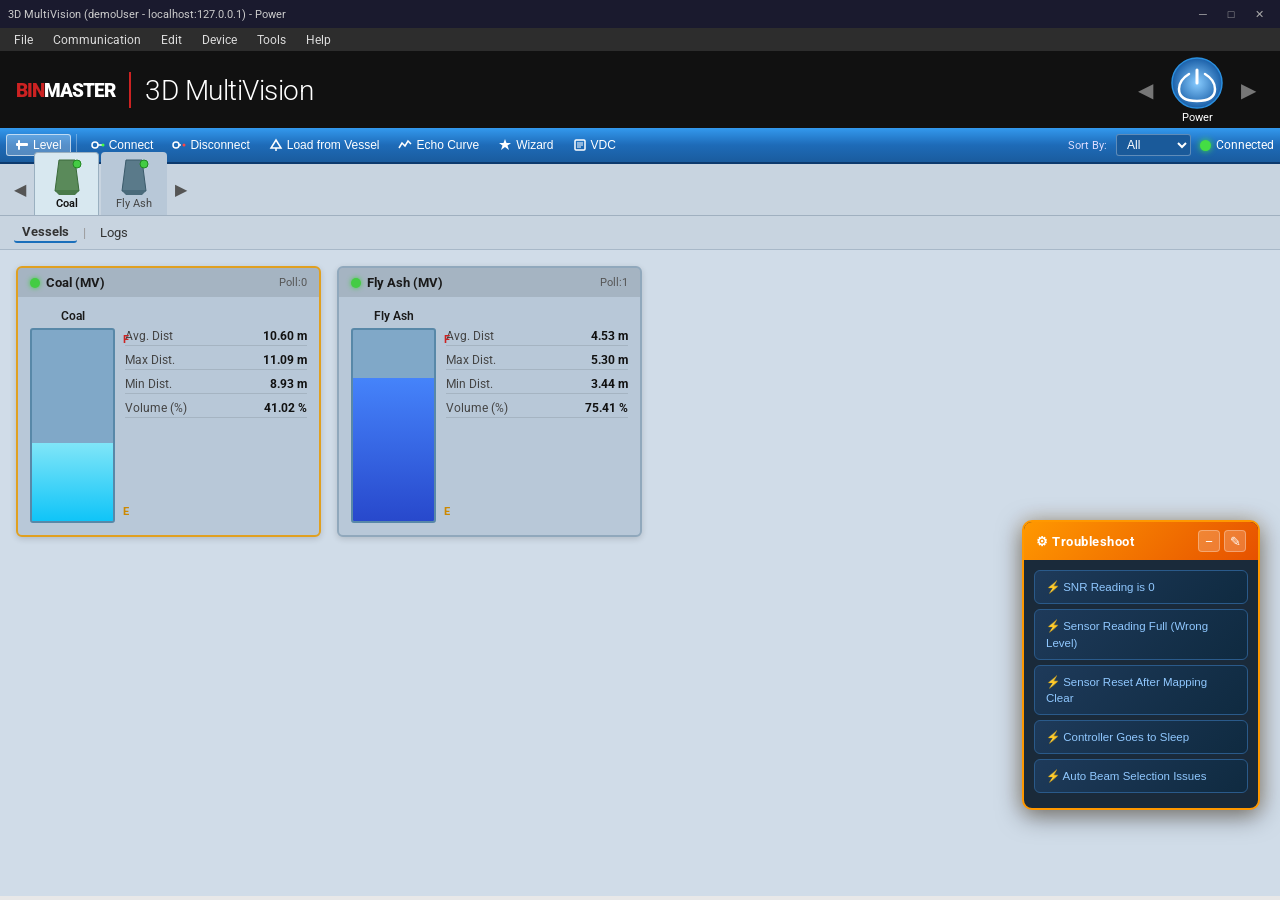
==== index.html @ b5233bbb "Update index.html" ====
<!DOCTYPE html>
<html lang="en">
<head>
<meta charset="UTF-8">
<title>3D MultiVision - BinMaster</title>
<style>
@import url('https://fonts.googleapis.com/css2?family=Roboto:wght@300;400;500;700&display=swap');
*{box-sizing:border-box;margin:0;padding:0}
html,body{height:100%;overflow:hidden;font-family:'Roboto',sans-serif;font-size:13px;background:#e8e8e8;color:#1a1a1a;user-select:none}

.title-bar{display:flex;align-items:center;background:#1a1a2e;height:28px;padding:0 8px}
.title-text{color:#ccc;font-size:11px;flex:1}
.title-controls{display:flex;gap:2px}
.title-btn{background:transparent;border:none;color:#aaa;cursor:pointer;width:26px;height:20px;font-size:11px;border-radius:3px}
.title-btn:hover{background:#444}
.close-btn:hover{background:#c0392b!important;color:white}

.menu-bar{display:flex;align-items:center;background:#2d2d2d;height:24px;padding:0 4px;position:relative;z-index:200;border-bottom:1px solid #111}
.menu-item{padding:2px 10px;color:#ddd;cursor:pointer;font-size:12px;border-radius:3px;white-space:nowrap}
.menu-item:hover,.menu-item.open{background:#4a7abf;color:#fff}

.dropdown{display:none;position:fixed;background:#f0f0f0;border:1px solid #888;box-shadow:3px 3px 10px rgba(0,0,0,0.45);min-width:265px;z-index:99999}
.dropdown.show{display:block}
.dd-item{padding:5px 18px;cursor:pointer;font-size:12px;color:#111;display:flex;justify-content:space-between;align-items:center;white-space:nowrap}
.dd-item:hover{background:#2a6db5;color:white}
.dd-item:hover .shortcut{color:#ccddff}
.dd-item.dd-disabled{color:#aaa;cursor:default}
.dd-item.dd-disabled:hover{background:transparent;color:#aaa}
.dd-item.dd-hi{background:#ddeeff}
.dd-sep{height:1px;background:#ccc;margin:2px 0}
.shortcut{color:#777;font-size:11px;margin-left:28px}

.header-bar{display:flex;align-items:center;justify-content:space-between;background:#111;height:76px;padding:0 16px}
.logo-area{display:flex;align-items:center;gap:10px}
.bm-logo{font-size:19px;font-weight:900;line-height:1;letter-spacing:-1px}
.bm-red{color:#cc2222}
.bm-white{color:white}
.bm-div{width:2px;height:36px;background:#cc2222;margin:0 4px}
.app-title{color:white;font-size:28px;font-weight:300;letter-spacing:-0.5px}
.nav-arrows{display:flex;align-items:center;gap:10px}
.nav-arrow{background:transparent;border:none;color:#777;font-size:20px;cursor:pointer;padding:4px 8px}
.nav-arrow:hover{color:white}
.pwr-btn{display:flex;flex-direction:column;align-items:center;cursor:pointer;gap:2px}
.pwr-lbl{color:white;font-size:11px}

.toolbar{display:flex;align-items:center;gap:1px;background:linear-gradient(180deg,#3399ee 0%,#1e6bb8 50%,#1a5c9e 100%);height:36px;padding:0 6px;border-bottom:2px solid #0d3a6e}
.tb-btn{display:flex;align-items:center;gap:4px;background:transparent;border:1px solid transparent;color:white;cursor:pointer;padding:3px 8px;font-size:12px;border-radius:3px;white-space:nowrap}
.tb-btn:hover{background:rgba(255,255,255,0.2);border-color:rgba(255,255,255,0.4)}
.tb-btn.active{background:rgba(255,255,255,0.25);border-color:rgba(255,255,255,0.6)}
.tb-sep{width:1px;height:22px;background:rgba(255,255,255,0.3);margin:0 4px}
.tb-sel{background:#1a5a9a;border:1px solid rgba(255,255,255,0.3);color:white;padding:2px 6px;font-size:12px;border-radius:3px;margin:0 4px}
.conn-ind{display:flex;align-items:center;gap:5px;color:white;font-size:12px;margin-left:4px}
.conn-dot{width:11px;height:11px;border-radius:50%;background:#44dd44;box-shadow:0 0 6px #44dd44;animation:pulse 2s infinite}
@keyframes pulse{0%,100%{opacity:1}50%{opacity:0.5}}

.vessel-row{display:flex;align-items:flex-end;background:#c8d4e0;height:52px;padding:0 8px;border-bottom:1px solid #a0b0c0;gap:2px}
.vs-arr{background:transparent;border:none;color:#555;font-size:16px;cursor:pointer;padding:4px 6px;align-self:center}
.vtab{display:flex;flex-direction:column;align-items:center;padding:4px 14px 5px;cursor:pointer;border:1px solid transparent;border-bottom:none;border-radius:4px 4px 0 0;gap:2px;font-size:11px;color:#444;background:#b8c8d8;min-width:65px}
.vtab:hover{background:#ccdde8}
.vtab.active{background:#d8e8f0;border-color:#9ab0c0;color:#111;font-weight:600}

.main-area{height:calc(100vh - 220px);overflow-y:auto;background:#d0dce8}
.hidden{display:none!important}

.home-tabs{display:flex;align-items:center;gap:6px;background:#c8d4e0;padding:6px 14px;border-bottom:1px solid #a8b8c8;font-size:13px}
.htab{cursor:pointer;color:#333;padding:2px 8px;border-radius:3px}
.htab:hover{background:rgba(0,0,0,0.1)}
.htab.active{font-weight:700;border-bottom:2px solid #1a6fbb}
.tsep{color:#999}

.silo-cards{display:flex;gap:16px;padding:16px;flex-wrap:wrap}
.silo-card{background:#b8c8d8;border:2px solid #90a8bc;border-radius:6px;width:305px;cursor:pointer;transition:all 0.2s;box-shadow:0 2px 6px rgba(0,0,0,0.15)}
.silo-card:hover{border-color:#2a6db5;box-shadow:0 4px 14px rgba(42,109,181,0.35);transform:translateY(-2px)}
.card-hl{border-color:#e0a020!important}
.silo-hdr{display:flex;align-items:center;gap:6px;padding:7px 12px;background:rgba(0,0,0,0.1);border-radius:4px 4px 0 0;font-size:13px}
.dot{width:10px;height:10px;border-radius:50%;flex-shrink:0}
.dot.green{background:#44cc44;box-shadow:0 0 5px #44cc44}
.silo-nm{font-weight:700;flex:1}
.silo-poll{color:#555;font-size:11px}
.silo-body{display:flex;gap:10px;padding:12px}
.silo-vis{display:flex;flex-direction:column;align-items:center;gap:3px}
.silo-nm-sm{font-size:12px;font-weight:600;margin-bottom:2px}
.silo2d{width:85px;height:195px;background:#80a8c8;border:2px solid #5888a8;border-radius:3px;position:relative}
.sfill{position:absolute;bottom:0;left:0;width:100%;transition:height 1s ease;border-radius:0 0 1px 1px}
.sfill.coal{background:linear-gradient(0deg,#00c8ff,#80eeff);opacity:0.88}
.sfill.flyash{background:linear-gradient(0deg,#2040cc,#4080ff);opacity:0.92}
.slbl-f{position:absolute;right:-16px;top:3px;color:#cc2222;font-size:11px;font-weight:700}
.slbl-e{position:absolute;right:-16px;bottom:3px;color:#cc8800;font-size:11px;font-weight:700}
.silo-stats{flex:1;display:flex;flex-direction:column;gap:5px;padding-top:18px}
.stat-r{display:flex;justify-content:space-between;font-size:12px;padding:2px 0;border-bottom:1px solid rgba(0,0,0,0.1)}
.stat-l{color:#444}
.stat-v{font-weight:700;color:#111}

.detail-bar{display:flex;align-items:center;gap:6px;background:#c8d4e0;padding:6px 14px;border-bottom:1px solid #a8b8c8}
.dtab{cursor:pointer;color:#333;padding:3px 8px;border-radius:3px;font-size:13px}
.dtab:hover{background:rgba(0,0,0,0.1)}
.dtab.active{font-weight:700;border-bottom:2px solid #1a6fbb}
.scan-sel{background:#f0f4f8;border:1px solid #bbb;padding:2px 8px;font-size:12px;border-radius:3px;margin-left:4px}
.back-btn{margin-left:auto;background:#2a6db5;color:white;border:none;padding:4px 14px;border-radius:4px;cursor:pointer;font-size:12px}
.back-btn:hover{background:#1a5a9a}
.tab-body{padding:12px}

.ov-layout{display:flex;gap:12px;height:calc(100vh - 278px)}
.ov-left{width:272px;flex-shrink:0;overflow-y:auto}
.ov-vname{display:flex;align-items:center;gap:6px;font-size:14px;font-weight:700;color:#1a5a9a;margin-bottom:6px}
.ov-mat{display:flex;align-items:center;gap:8px;font-size:12px;margin-bottom:8px;flex-wrap:wrap}
.mat-btn{background:#2a6db5;color:white;border:none;padding:3px 12px;border-radius:3px;cursor:pointer;font-size:12px}
.ov-silo2d{width:75px;height:168px;background:#80a8c8;border:2px solid #5888a8;border-radius:3px;position:relative;margin-bottom:10px}
.ov-params{display:flex;flex-direction:column;gap:2px}
.ov-pr{display:flex;align-items:center;font-size:11.5px;padding:2px 0;border-bottom:1px solid #ddd}
.ov-pl{flex:1;color:#555}
.ov-pv{font-weight:700;min-width:52px;text-align:right;color:#111}
.ov-pu{color:#777;margin-left:4px;min-width:26px;font-size:10.5px}
.ov-snr .ov-pv{color:#1a6fbb}
.ov-center{flex:1;background:#b8c8d8;border-radius:6px;display:flex;align-items:center;justify-content:center;overflow:hidden;position:relative}
.online-badge{position:absolute;top:8px;right:8px;display:flex;align-items:center;gap:4px;font-size:11px;background:rgba(255,255,255,0.85);padding:2px 8px;border-radius:10px;border:1px solid #ccc}
.ov-right{width:130px;flex-shrink:0;display:flex;flex-direction:column;align-items:center;gap:8px;padding-top:2px}
.ov-minimap{background:#1a2a3a;border-radius:4px;overflow:hidden}
.zoom-wrap{display:flex;flex-direction:column;align-items:center;gap:4px}
.zoom-btn{width:22px;height:22px;background:#2a6db5;color:white;border:none;border-radius:3px;cursor:pointer;font-size:14px}
.zoom-track{width:8px;height:55px;background:#bbb;border-radius:4px;position:relative}
.zoom-thumb{width:14px;height:14px;background:#2a6db5;border-radius:3px;position:absolute;left:-3px;top:50%;transform:translateY(-50%);cursor:pointer}
.navpad{display:grid;grid-template-columns:repeat(3,28px);grid-template-rows:repeat(3,28px);gap:2px}
.npb{background:#2a6db5;color:white;border:none;border-radius:3px;cursor:pointer;font-size:11px}
.npb:hover{background:#1a5a9a}
.npb-c{background:#1a4a7a}

.logs-bar{display:flex;align-items:center;gap:6px;padding:4px 0 10px;flex-wrap:wrap}
.log-ibtn{background:#ddd;border:1px solid #aaa;padding:3px 8px;cursor:pointer;border-radius:3px;font-size:12px}
.log-chk{display:flex;align-items:center;gap:4px;font-size:12px;cursor:pointer}
.log-dur{width:280px;height:26px;border:1px solid #aaa;padding:2px 6px;font-size:12px;border-radius:3px}
.log-abtn{background:#2a6db5;color:white;border:none;padding:4px 12px;border-radius:3px;cursor:pointer;font-size:12px}
.log-abtn:hover{background:#1a5a9a}
.charts-grid{display:grid;grid-template-columns:1fr 1fr;gap:10px}
.chart-cell{background:white;border:1px solid #ccc;border-radius:4px;padding:8px}
.chart-ttl{font-size:12px;font-weight:700;text-align:center;margin-bottom:4px;color:#333}

.params-wrap{background:white;border:1px solid #ccc;border-radius:4px;padding:16px;max-width:480px}
.params-scada{font-size:13px;margin-bottom:10px;padding-bottom:6px;border-bottom:1px solid #ddd}
.ptbl{width:100%;border-collapse:collapse}
.ptbl tr:nth-child(even){background:#f5f8fc}
.pt-l{padding:4px 8px;font-size:12px;color:#444;width:55%}
.pt-v{padding:4px 8px;font-size:12px;text-align:right}

.devs-layout{display:flex;gap:40px;padding:4px}
.devs-l{min-width:260px}
.devs-r{flex:1}
.devs-sec{font-size:14px;font-weight:700;color:#1a5a9a;margin-bottom:8px;border-bottom:2px solid #2a6db5;padding-bottom:4px}
.devs-sub{font-size:12px;font-weight:600;margin-bottom:7px;color:#333;margin-top:10px}
.conn-grid{display:grid;grid-template-columns:1fr 1fr;gap:5px 14px;margin-bottom:14px}
.rl{display:flex;align-items:center;gap:5px;font-size:12px;cursor:pointer}
.cfg-row{display:flex;align-items:center;gap:8px}
.cfg-lbl{font-size:12px;color:#555}
.cfg-sel{border:1px solid #bbb;padding:3px 8px;font-size:12px;border-radius:3px}
.poll-tbl{border-collapse:collapse;width:100%}
.poll-tbl th{background:#2a6db5;color:white;padding:6px 12px;font-size:12px;text-align:left}
.poll-tbl td{padding:8px 12px;border-bottom:1px solid #ddd;font-size:12px}
.poll-sel{border:1px solid #bbb;padding:3px 8px;font-size:12px;border-radius:3px}
.disconn-btn{background:#2a6db5;color:white;border:none;padding:4px 14px;border-radius:3px;cursor:pointer;font-size:12px}
.disconn-btn:hover{background:#1a5a9a}

.modal-bg{position:fixed;inset:0;background:rgba(0,0,0,0.52);z-index:10000;display:flex;align-items:center;justify-content:center}
.modal-win{background:#f0f0f0;border-radius:5px;box-shadow:0 8px 32px rgba(0,0,0,0.55);display:flex;flex-direction:column;max-height:92vh;overflow:hidden}
.modal-tbar{background:#2a6db5;color:white;display:flex;align-items:center;justify-content:space-between;padding:8px 14px;font-size:13px;font-weight:600;flex-shrink:0}
.modal-x{background:transparent;border:none;color:rgba(255,255,255,0.7);cursor:pointer;font-size:16px;width:24px;height:24px;display:flex;align-items:center;justify-content:center;border-radius:3px}
.modal-x:hover{background:rgba(255,255,255,0.2);color:white}
.modal-body{padding:16px;overflow-y:auto;flex:1}
.modal-foot{display:flex;align-items:center;gap:8px;padding:10px 16px;border-top:1px solid #ddd;background:#f5f5f5;flex-shrink:0;flex-wrap:wrap}
.mbtn{background:#e0e0e0;border:1px solid #bbb;padding:5px 16px;border-radius:4px;cursor:pointer;font-size:12px}
.mbtn:hover{background:#ccc}
.mbtn-p{background:#2a6db5;color:white;border:none;padding:5px 16px;border-radius:4px;cursor:pointer;font-size:12px}
.mbtn-p:hover{background:#1a5a9a}
.mbtn-off{opacity:0.5;cursor:not-allowed!important}
.modal-tabs{display:flex;border-bottom:2px solid #2a6db5;padding:0 14px;background:#e8e8e8}
.mtab{background:transparent;border:none;padding:6px 14px;cursor:pointer;font-size:12px;color:#555;border-radius:4px 4px 0 0}
.mtab:hover{background:#ddeeff}
.mtab.active{background:#2a6db5;color:white}
.adv-row{display:flex;align-items:center;gap:10px;margin-bottom:10px}
.adv-lbl{flex:1;font-size:12px;color:#333}
.adv-inp{width:110px;border:1px solid #bbb;padding:4px 8px;font-size:12px;border-radius:3px;text-align:right}
.adv-sel{border:1px solid #bbb;padding:4px 8px;font-size:12px;border-radius:3px;min-width:140px}
.adv-note{font-size:12px;color:#666;margin-bottom:10px;font-style:italic}
.beam-grid{display:grid;grid-template-columns:1fr 1fr 1fr;gap:8px;margin-bottom:10px}
.beam-grid label,.beam-bot label{display:flex;align-items:center;gap:5px;font-size:12px;cursor:pointer}
.beam-bot{display:flex;flex-direction:column;gap:8px;border-top:1px solid #ddd;padding-top:10px}
.act-btns{display:flex;gap:10px;flex-wrap:wrap;margin-top:8px}
.act-btn{background:#2a6db5;color:white;border:none;padding:8px 20px;border-radius:4px;cursor:pointer;font-size:13px}
.act-btn:hover{background:#1a5a9a}
.act-btn.danger{background:#c0392b}
.act-btn.danger:hover{background:#962d22}
.echo-body{display:flex;gap:14px}
.echo-tree{width:178px;flex-shrink:0;border:1px solid #ccc;border-radius:4px;padding:8px;background:white;font-size:12px}
.tree-row{display:flex;align-items:center;gap:5px;padding:3px 0}
.tree-c1{padding-left:14px}
.tree-c2{padding-left:28px}
.echo-r{flex:1}
.echo-stat{font-size:12px;color:#555;margin-bottom:10px;padding:8px;background:#f0f0f0;border-radius:4px}
.echo-type-row{display:flex;align-items:center;gap:10px;margin-bottom:12px;font-size:12px}
.echo-grades{border:1px solid #ccc;border-radius:4px;padding:10px;background:#f8f8f8}
.echo-gtitle{font-size:12px;font-weight:700;margin-bottom:8px}
.echo-gl{display:flex;align-items:center;gap:6px;font-size:12px;margin-bottom:5px;cursor:pointer}
.echo-num{width:48px;border:1px solid #bbb;padding:2px 4px;font-size:12px;border-radius:3px;text-align:center}
.wiz-lay{display:flex;gap:14px}
.wiz-left{flex:1}
.wiz-right{width:300px;flex-shrink:0;background:#e0e8f0;border-radius:6px;display:flex;align-items:center;justify-content:center;min-height:280px}
.wiz-stitle{font-size:15px;font-weight:700;color:#1a5a9a;margin-bottom:8px}
.wiz-sec{font-size:12px;font-weight:700;color:#333;margin:10px 0 5px;border-bottom:1px solid #ddd;padding-bottom:2px}
.wiz-frow{display:flex;align-items:center;gap:8px;margin-bottom:7px}
.wiz-flbl{width:95px;font-size:12px;color:#555}
.wiz-fin,.wiz-fsel{border:1px solid #bbb;padding:4px 8px;font-size:12px;border-radius:3px;width:110px}
.vdc-row{display:flex;align-items:center;gap:10px;margin-bottom:8px}
.vdc-row label{width:80px;text-align:right;font-size:12px;color:#444;flex-shrink:0}
.vdc-in{flex:1;border:1px solid #bbb;padding:4px 8px;font-size:12px;border-radius:3px}
.vdc-req{border-color:#cc2222!important;background:#fff8f8}
.vdc-ro{background:#f0f0f0;color:#555;font-size:11px}
.vdc-chk{display:flex;align-items:center;gap:7px;font-size:12px;margin-top:6px}

.toast{position:fixed;bottom:90px;left:50%;transform:translateX(-50%);background:#1a3a6a;color:white;padding:10px 24px;border-radius:20px;font-size:13px;z-index:99000;box-shadow:0 4px 12px rgba(0,0,0,0.4);animation:fadein 0.3s ease;pointer-events:none}
@keyframes fadein{from{opacity:0;transform:translateX(-50%) translateY(10px)}to{opacity:1;transform:translateX(-50%) translateY(0)}}

.ts-panel{position:fixed;bottom:90px;right:20px;width:238px;background:#1a2a3a;border:2px solid #ff9800;border-radius:10px;box-shadow:0 6px 24px rgba(0,0,0,0.5),0 0 20px rgba(255,152,0,0.2);z-index:8000}
.ts-hdr{display:flex;align-items:center;justify-content:space-between;background:linear-gradient(135deg,#ff9800,#e65100);padding:8px 12px;border-radius:8px 8px 0 0;cursor:move}
.ts-title{color:white;font-size:13px;font-weight:700;letter-spacing:0.5px}
.ts-hbtns{display:flex;gap:4px}
.ts-hbtn{background:rgba(255,255,255,0.2);border:1px solid rgba(255,255,255,0.3);color:white;width:22px;height:22px;border-radius:4px;cursor:pointer;font-size:13px;display:flex;align-items:center;justify-content:center}
.ts-hbtn:hover{background:rgba(255,255,255,0.4)}
.ts-body{padding:10px;max-height:320px;overflow-y:auto}
.ts-body.mini{display:none}
.prob-btn{width:100%;background:linear-gradient(135deg,#1e3a5a,#0f2a40);border:1px solid #2a5a8a;color:#90c8ff;padding:8px 11px;border-radius:6px;cursor:pointer;font-size:11.5px;text-align:left;transition:all 0.2s;line-height:1.4;margin-bottom:5px;display:block}
.prob-btn:hover{background:linear-gradient(135deg,#2a5a8a,#1a4070);border-color:#ff9800;color:white;transform:translateX(-2px)}
.ts-empty{color:#557;font-size:11px;text-align:center;padding:10px;font-style:italic}

.guide-panel{position:fixed;left:20px;bottom:90px;width:288px;background:#0f1f2f;border:2px solid #ff9800;border-radius:10px;z-index:9500;box-shadow:0 8px 32px rgba(0,0,0,0.6),0 0 24px rgba(255,152,0,0.3)}
.gp-hdr{display:flex;align-items:center;justify-content:space-between;background:linear-gradient(135deg,#ff9800,#e65100);padding:8px 12px;border-radius:8px 8px 0 0}
.gp-title{color:white;font-size:12px;font-weight:700}
.gp-x{background:rgba(255,255,255,0.2);border:none;color:white;width:20px;height:20px;border-radius:3px;cursor:pointer;font-size:12px}
.gp-x:hover{background:rgba(255,255,255,0.4)}
.gp-prob{color:#ff9800;font-size:11px;font-weight:700;padding:8px 12px 4px;text-transform:uppercase;letter-spacing:0.5px}
.gp-inst{color:#b8d8f8;font-size:12.5px;line-height:1.55;padding:4px 12px 12px}
.gp-foot{display:flex;align-items:center;justify-content:space-between;padding:8px 12px;border-top:1px solid rgba(255,152,0,0.2)}
.gp-prev{background:#1a3050;border:1px solid #2a5a8a;color:#90c8ff;padding:4px 12px;border-radius:4px;cursor:pointer;font-size:11px}
.gp-prev:hover{background:#2a4a70;color:white}
.gp-next{background:linear-gradient(135deg,#ff9800,#e65100);border:none;color:white;padding:4px 14px;border-radius:4px;cursor:pointer;font-size:11px;font-weight:700}
.gp-next:hover{background:linear-gradient(135deg,#ffaa20,#ff6600)}
.gp-ctr{color:#557;font-size:11px}

.g-arrow{position:fixed;z-index:9400;pointer-events:none;animation:abounce 0.55s ease-in-out infinite alternate;filter:drop-shadow(0 2px 8px rgba(255,152,0,0.7))}
@keyframes abounce{from{transform:translateY(0)}to{transform:translateY(-9px)}}
.hl-ring{position:fixed;pointer-events:none;z-index:9300;border:3px solid #ff9800;border-radius:5px;box-shadow:0 0 0 4px rgba(255,152,0,0.15),0 0 20px rgba(255,152,0,0.4);animation:rpulse 1s ease-in-out infinite}
@keyframes rpulse{0%,100%{box-shadow:0 0 0 4px rgba(255,152,0,0.15),0 0 20px rgba(255,152,0,0.4)}50%{box-shadow:0 0 0 8px rgba(255,152,0,0.08),0 0 32px rgba(255,152,0,0.6)}}

.adm-block{border:1px solid #ccc;border-radius:5px;padding:12px;margin-bottom:12px;background:#f9f9f9}
.adm-hdr{display:flex;align-items:center;gap:8px;margin-bottom:8px}
.adm-tin{flex:1;border:1px solid #bbb;padding:5px 10px;font-size:13px;border-radius:4px;font-weight:700}
.adm-del{background:#c0392b;color:white;border:none;padding:4px 10px;border-radius:4px;cursor:pointer;font-size:11px}
.adm-srow{display:flex;align-items:flex-start;gap:6px;padding:6px 8px;background:white;border:1px solid #ddd;border-radius:4px;margin-bottom:5px}
.adm-snum{background:#2a6db5;color:white;border-radius:50%;width:20px;height:20px;display:flex;align-items:center;justify-content:center;font-size:10px;flex-shrink:0;margin-top:2px}
.adm-sfields{flex:1;display:flex;flex-direction:column;gap:3px}
.adm-starget{border:1px solid #bbb;padding:4px 8px;font-size:11px;border-radius:3px;font-family:monospace;color:#1a5a9a}
.adm-sinst{border:1px solid #bbb;padding:4px 8px;font-size:12px;border-radius:3px;resize:vertical;min-height:42px;width:100%}
.adm-sdel{background:#e74c3c;color:white;border:none;padding:2px 8px;border-radius:3px;cursor:pointer;font-size:11px;height:22px;flex-shrink:0;margin-top:2px}
.adm-addstep{background:#27ae60;color:white;border:none;padding:4px 12px;border-radius:4px;cursor:pointer;font-size:11px}
.adm-addstep:hover{background:#219152}
.adm-hint{font-size:10px;color:#888;font-style:italic}

::-webkit-scrollbar{width:6px;height:6px}
::-webkit-scrollbar-track{background:#d0d8e0}
::-webkit-scrollbar-thumb{background:#8090a0;border-radius:3px}
</style>
</head>
<body>
  <div class="title-bar">
  <span class="title-text">3D MultiVision (demoUser - localhost:127.0.0.1) - Power</span>
  <div class="title-controls">
    <button class="title-btn">─</button>
    <button class="title-btn">□</button>
    <button class="title-btn close-btn">✕</button>
  </div>
</div>

<div class="menu-bar" id="menuBar">
  <div class="menu-item" id="mFile"   onmousedown="openMenu(event,'mFile','ddFile')">File</div>
  <div class="menu-item" id="mComm"   onmousedown="openMenu(event,'mComm','ddComm')">Communication</div>
  <div class="menu-item" id="mEdit"   onmousedown="openMenu(event,'mEdit','ddEdit')">Edit</div>
  <div class="menu-item" id="mDevice" onmousedown="openMenu(event,'mDevice','ddDevice')">Device</div>
  <div class="menu-item" id="mTools"  onmousedown="openMenu(event,'mTools','ddTools')">Tools</div>
  <div class="menu-item" id="mHelp"   onmousedown="openMenu(event,'mHelp','ddHelp')">Help</div>
</div>

<div class="dropdown" id="ddFile">
  <div class="dd-item" onmousedown="cm()">New Project...</div>
  <div class="dd-item" onmousedown="cm()">Open Project...</div>
  <div class="dd-sep"></div>
  <div class="dd-item" onmousedown="cm()">Save Project <span class="shortcut">Ctrl+S</span></div>
  <div class="dd-item" onmousedown="cm()">Save Project As...</div>
  <div class="dd-sep"></div>
  <div class="dd-item" onmousedown="cm()">Export Project from Server...</div>
  <div class="dd-item" onmousedown="cm()">Import Project to Server...</div>
  <div class="dd-item" onmousedown="cm()">Delete Project</div>
  <div class="dd-sep"></div>
  <div class="dd-item" onmousedown="cm()">Browse to Local Folder... <span class="shortcut">Ctrl+B</span></div>
  <div class="dd-sep"></div>
  <div class="dd-item" onmousedown="cm()">Exit</div>
</div>

<div class="dropdown" id="ddComm">
  <div class="dd-item" onmousedown="cm();toast('Connecting all vessels...')">Connect All</div>
  <div class="dd-item dd-hi" onmousedown="cm();toast('All vessels disconnected')">Disconnect All</div>
  <div class="dd-item" onmousedown="cm();toast('Loading from all vessels...')">Load from Vessels</div>
  <div class="dd-sep"></div>
  <div class="dd-item" onmousedown="cm();simulateConnect()">Connect Vessel</div>
  <div class="dd-item" onmousedown="cm();toast('Vessel disconnected')">Disconnect Vessel</div>
  <div class="dd-item" onmousedown="cm();simulateLoad()">Load from Vessel</div>
</div>

<div class="dropdown" id="ddEdit">
  <div class="dd-item" onmousedown="cm()">Add ▶</div>
  <div class="dd-item" onmousedown="cm()">Delete ▶</div>
  <div class="dd-item" onmousedown="cm()">Properties</div>
  <div class="dd-item" onmousedown="cm()">Edit Project...</div>
  <div class="dd-sep"></div>
  <div class="dd-item" onmousedown="cm()">Save Selected Vessel Configuration As...</div>
  <div class="dd-item" onmousedown="cm()">Load Vessel Configuration Online...</div>
  <div class="dd-item" onmousedown="cm()">Offline Configuration ▶</div>
</div>

<div class="dropdown" id="ddDevice">
  <div class="dd-item" onmousedown="cm();openWizard()">Device Configuration Wizard... <span class="shortcut">F4</span></div>
  <div class="dd-item" id="ddAdvParams" onmousedown="cm();openAdvParams()">Advanced Parameters... <span class="shortcut">F3</span></div>
  <div class="dd-sep"></div>
  <div class="dd-item" onmousedown="cm()">Device Current Simulation Settings... <span class="shortcut">F6</span></div>
  <div class="dd-item" onmousedown="cm()">Device Output Current... <span class="shortcut">F8</span></div>
  <div class="dd-item" onmousedown="cm()">Device Output Settings... <span class="shortcut">F7</span></div>
  <div class="dd-sep"></div>
  <div class="dd-item" onmousedown="cm();openEcho()">Echo Curve Analysis... <span class="shortcut">Ctrl+Z</span></div>
  <div class="dd-item" onmousedown="cm();toast('Opening Echo Curve Viewer...')">Echo Curve Analyze Viewer... <span class="shortcut">Ctrl+V</span></div>
  <div class="dd-sep"></div>
  <div class="dd-item" id="ddFalseEcho" onmousedown="cm();openFalseEcho()">Device False Echo Mapping...</div>
  <div class="dd-item" id="ddActivations" onmousedown="cm();openActivations()">Devices Activations...</div>
  <div class="dd-item" onmousedown="cm()">Update Model...</div>
</div>

<div class="dropdown" id="ddTools">
  <div class="dd-item" onmousedown="cm()">Reports ▶</div>
  <div class="dd-item" onmousedown="cm()">Material Configuration...</div>
  <div class="dd-item" onmousedown="cm()">Server Options...</div>
  <div class="dd-item" onmousedown="cm()">Connect to Server...</div>
  <div class="dd-sep"></div>
  <div class="dd-item" onmousedown="cm()">Sign Out</div>
  <div class="dd-item" onmousedown="cm()">Switch User...</div>
  <div class="dd-item dd-disabled">Users Management...</div>
  <div class="dd-sep"></div>
  <div class="dd-item" onmousedown="cm()">Client Options...</div>
  <div class="dd-item" onmousedown="cm();toast('Display refreshed')">Refresh Display <span class="shortcut">F5</span></div>
  <div class="dd-item" onmousedown="cm()">Demo ▶</div>
</div>

<div class="dropdown" id="ddHelp">
  <div class="dd-item" onmousedown="cm()">Help Contents</div>
  <div class="dd-item" onmousedown="cm()">About 3D MultiVision...</div>
</div>

<div class="header-bar">
  <div class="logo-area">
    <div class="bm-logo"><span class="bm-red">BIN</span><span class="bm-white">MASTER</span></div>
    <div class="bm-div"></div>
    <span class="app-title">3D MultiVision</span>
  </div>
  <div class="nav-arrows">
    <button class="nav-arrow">◀</button>
    <div class="pwr-btn">
      <svg width="52" height="52" viewBox="0 0 52 52">
        <defs><radialGradient id="pg" cx="50%" cy="50%" r="50%"><stop offset="0%" stop-color="#88ccff"/><stop offset="100%" stop-color="#1a5fa8"/></radialGradient></defs>
        <circle cx="26" cy="26" r="25" fill="url(#pg)" stroke="#2a8fdf" stroke-width="1.5"/>
        <path d="M26 13 L26 26" stroke="white" stroke-width="3" stroke-linecap="round"/>
        <path d="M18 17 Q8 23 8 32 Q8 44 26 44 Q44 44 44 32 Q44 23 34 17" fill="none" stroke="white" stroke-width="2.5" stroke-linecap="round"/>
      </svg>
      <div class="pwr-lbl">Power</div>
    </div>
    <button class="nav-arrow">▶</button>
  </div>
</div>

<div class="toolbar">
  <button class="tb-btn active" id="tbLevel" onclick="toast('Level mode active')">
    <svg width="14" height="14" viewBox="0 0 14 14"><rect x="1" y="5" width="12" height="3" fill="white" rx="1"/><rect x="3" y="2" width="2" height="10" fill="white" rx="1"/></svg>Level
  </button>
  <div class="tb-sep"></div>
  <button class="tb-btn" onclick="simulateConnect()">
    <svg width="14" height="14" viewBox="0 0 14 14"><circle cx="4" cy="7" r="3" fill="none" stroke="white" stroke-width="1.5"/><line x1="7" y1="7" x2="11" y2="7" stroke="white" stroke-width="1.5"/><circle cx="12" cy="7" r="1.5" fill="#4f4"/></svg>Connect
  </button>
  <button class="tb-btn" onclick="toast('Vessel disconnected')">
    <svg width="14" height="14" viewBox="0 0 14 14"><circle cx="4" cy="7" r="3" fill="none" stroke="white" stroke-width="1.5"/><line x1="7" y1="7" x2="11" y2="7" stroke="white" stroke-width="1.5" stroke-dasharray="2,2"/><circle cx="12" cy="7" r="1.5" fill="#f44"/></svg>Disconnect
  </button>
  <button class="tb-btn" id="tbLoad" onclick="simulateLoad()">
    <svg width="14" height="14" viewBox="0 0 14 14"><polygon points="7,2 12,10 2,10" fill="none" stroke="white" stroke-width="1.5"/><line x1="7" y1="10" x2="7" y2="13" stroke="white" stroke-width="1.5"/></svg>Load from Vessel
  </button>
  <button class="tb-btn" id="tbEcho" onclick="openEcho()">
    <svg width="14" height="14" viewBox="0 0 14 14"><polyline points="1,10 4,5 7,8 10,3 13,6" fill="none" stroke="white" stroke-width="1.5"/></svg>Echo Curve
  </button>
  <button class="tb-btn" id="tbWizard" onclick="openWizard()">
    <svg width="14" height="14" viewBox="0 0 14 14"><path d="M7 1 L8.5 5 L13 5 L9.5 7.5 L11 12 L7 9 L3 12 L4.5 7.5 L1 5 L5.5 5 Z" fill="white"/></svg>Wizard
  </button>
  <button class="tb-btn" id="tbVDC" onclick="openVDC()">
    <svg width="14" height="14" viewBox="0 0 14 14"><rect x="2" y="2" width="10" height="10" fill="none" stroke="white" stroke-width="1.5" rx="1"/><line x1="4" y1="5" x2="10" y2="5" stroke="white" stroke-width="1"/><line x1="4" y1="7" x2="10" y2="7" stroke="white" stroke-width="1"/><line x1="4" y1="9" x2="8" y2="9" stroke="white" stroke-width="1"/></svg>VDC
  </button>
  <div style="flex:1"></div>
  <span style="font-size:11px;color:#ddf;margin-right:4px">Sort By:</span>
  <select class="tb-sel"><option>All</option><option>Coal</option><option>Fly Ash</option></select>
  <div class="conn-ind"><span class="conn-dot"></span><span>Connected</span></div>
</div>

<div class="vessel-row">
  <button class="vs-arr">◀</button>
  <div class="vtab active" id="vtCoal" onclick="selVessel('Coal')">
    <svg width="30" height="38" viewBox="0 0 30 38"><polygon points="7,3 23,3 27,34 3,34" fill="#5a8a5a" stroke="#3a6a3a" stroke-width="1"/><polygon points="3,34 27,34 23,38 7,38" fill="#4a7a4a"/><circle cx="25" cy="7" r="4" fill="#44cc44" stroke="#228822" stroke-width="1"/></svg>
    <span>Coal</span>
  </div>
  <div class="vtab" id="vtFlyAsh" onclick="selVessel('FlyAsh')">
    <svg width="30" height="38" viewBox="0 0 30 38"><polygon points="7,3 23,3 27,34 3,34" fill="#5a7a8a" stroke="#3a5a6a" stroke-width="1"/><polygon points="3,34 27,34 23,38 7,38" fill="#4a6a7a"/><circle cx="25" cy="7" r="4" fill="#44cc44" stroke="#228822" stroke-width="1"/></svg>
    <span>Fly Ash</span>
  </div>
  <button class="vs-arr">▶</button>
</div>

<div class="main-area" id="viewHome">
  <div class="home-tabs">
    <span class="htab active">Vessels</span>
    <span class="tsep">|</span>
    <span class="htab">Logs</span>
  </div>
  <div class="silo-cards">
    <div class="silo-card card-hl" onclick="openDetail('Coal')">
      <div class="silo-hdr"><span class="dot green"></span><span class="silo-nm">Coal (MV)</span><span class="silo-poll">Poll:0</span></div>
      <div class="silo-body">
        <div class="silo-vis">
          <div class="silo-nm-sm">Coal</div>
          <div class="silo2d"><span class="slbl-f">F</span><div class="sfill coal" id="cFill" style="height:41%"></div><span class="slbl-e">E</span></div>
        </div>
        <div class="silo-stats">
          <div class="stat-r"><span class="stat-l">Avg. Dist</span><span class="stat-v" id="cAvgD">10.60 m</span></div>
          <div class="stat-r"><span class="stat-l">Max Dist.</span><span class="stat-v" id="cMaxD">11.09 m</span></div>
          <div class="stat-r"><span class="stat-l">Min Dist.</span><span class="stat-v" id="cMinD">8.93 m</span></div>
          <div class="stat-r"><span class="stat-l">Volume (%)</span><span class="stat-v" id="cVol">41.02 %</span></div>
        </div>
      </div>
    </div>
    <div class="silo-card" onclick="openDetail('FlyAsh')">
      <div class="silo-hdr"><span class="dot green"></span><span class="silo-nm">Fly Ash (MV)</span><span class="silo-poll">Poll:1</span></div>
      <div class="silo-body">
        <div class="silo-vis">
          <div class="silo-nm-sm">Fly Ash</div>
          <div class="silo2d"><span class="slbl-f">F</span><div class="sfill flyash" id="fFill" style="height:75%"></div><span class="slbl-e">E</span></div>
        </div>
        <div class="silo-stats">
          <div class="stat-r"><span class="stat-l">Avg. Dist</span><span class="stat-v" id="fAvgD">4.53 m</span></div>
          <div class="stat-r"><span class="stat-l">Max Dist.</span><span class="stat-v" id="fMaxD">5.30 m</span></div>
          <div class="stat-r"><span class="stat-l">Min Dist.</span><span class="stat-v" id="fMinD">3.44 m</span></div>
          <div class="stat-r"><span class="stat-l">Volume (%)</span><span class="stat-v" id="fVol">75.41 %</span></div>
        </div>
      </div>
    </div>
  </div>
</div>

<div class="main-area hidden" id="viewDetail">
  <div class="detail-bar">
    <span class="dtab" id="dtOv" onclick="showDTab('Overview')">Overview</span>
    <span class="tsep">|</span>
    <span class="dtab" id="dtLg" onclick="showDTab('Logs')">Logs</span>
    <span class="tsep">|</span>
    <span class="dtab" id="dtPr" onclick="showDTab('Parameters')">Parameters</span>
    <span class="tsep">|</span>
    <span class="dtab" id="dtDv" onclick="showDTab('Devices')">Devices</span>
    <div style="flex:1"></div>
    <span style="font-size:12px;color:#555;margin-right:4px">Scanners:</span>
    <select class="scan-sel" id="scanSel"><option>Coal (MV)</option><option>Fly Ash (MV)</option></select>
    <button class="back-btn" onclick="showHome()">← Back</button>
  </div>

  <div id="tabOv" class="tab-body">
    <div class="ov-layout">
      <div class="ov-left">
        <div class="ov-vname"><span class="dot green"></span><span id="ovName">Coal (MV)</span></div>
        <div class="ov-mat">Material Type: <strong id="ovMat">Coal</strong><button class="mat-btn">Material...</button></div>
        <div class="ov-silo2d"><span class="slbl-f">F</span><div class="sfill coal" id="ovFill" style="height:75%"></div><span class="slbl-e">E</span></div>
        <div class="ov-params">
          <div class="ov-pr"><span class="ov-pl">Avg. Dist.:</span><span class="ov-pv" id="ovAD">4.53</span><span class="ov-pu">m</span></div>
          <div class="ov-pr"><span class="ov-pl">Min. Distance:</span><span class="ov-pv" id="ovMiD">3.44</span><span class="ov-pu">m</span></div>
          <div class="ov-pr"><span class="ov-pl">Max. Distance:</span><span class="ov-pv" id="ovMaD">5.30</span><span class="ov-pu">m</span></div>
          <div class="ov-pr"><span class="ov-pl">Avg. Distance (%):</span><span class="ov-pv">0.00</span><span class="ov-pu">%</span></div>
          <div class="ov-pr"><span class="ov-pl">Volume:</span><span class="ov-pv" id="ovVol">80.55</span><span class="ov-pu">m^3</span></div>
          <div class="ov-pr"><span class="ov-pl">Volume (%):</span><span class="ov-pv" id="ovVolP">75.41</span><span class="ov-pu">%</span></div>
          <div class="ov-pr"><span class="ov-pl">Mass:</span><span class="ov-pv">-</span><span class="ov-pu">ton</span></div>
          <div class="ov-pr"><span class="ov-pl">Max Scale Vol.:</span><span class="ov-pv">100.00</span><span class="ov-pu">m^3</span></div>
          <div class="ov-pr"><span class="ov-pl">Max Scale Mass:</span><span class="ov-pv">-</span><span class="ov-pu">ton</span></div>
          <div class="ov-pr"><span class="ov-pl">Temperature:</span><span class="ov-pv" id="ovTemp">24.83</span><span class="ov-pu">C</span></div>
          <div class="ov-pr ov-snr"><span class="ov-pl">SNR</span><span class="ov-pv" id="ovSNR">62.24</span><span class="ov-pu">dB</span></div>
          <div class="ov-pr"><span class="ov-pl">Output Current:</span><span class="ov-pv" id="ovOut">16.89</span><span class="ov-pu">mA</span></div>
        </div>
      </div>
      <div class="ov-center">
        <canvas id="c3d" width="340" height="400"></canvas>
        <label class="online-badge"><input type="checkbox" checked> On line</label>
      </div>
      <div class="ov-right">
        <div class="ov-minimap"><canvas id="minimap" width="128" height="80"></canvas></div>
        <div class="zoom-wrap">
          <button class="zoom-btn">+</button>
          <div class="zoom-track"><div class="zoom-thumb"></div></div>
          <button class="zoom-btn">-</button>
        </div>
        <div class="navpad">
          <button class="npb" style="grid-column:2">▲</button>
          <button class="npb" style="grid-column:1;grid-row:2">◀</button>
          <button class="npb npb-c" style="grid-column:2;grid-row:2">●</button>
          <button class="npb" style="grid-column:3;grid-row:2">▶</button>
          <button class="npb" style="grid-column:2;grid-row:3">▼</button>
        </div>
      </div>
    </div>
  </div>

  <div id="tabLg" class="tab-body hidden">
    <div class="logs-bar">
      <button class="log-ibtn" style="color:red;font-weight:bold">✕</button>
      <button class="log-ibtn">⚙</button>
      <label class="log-chk"><input type="checkbox" checked> On line</label>
      <span style="font-size:12px;color:#555">Log Duration:</span>
      <input type="text" class="log-dur">
      <button class="log-abtn">Browse...</button>
      <button class="log-abtn">Server Logs...</button>
    </div>
    <div class="charts-grid">
      <div class="chart-cell"><div class="chart-ttl">Avg. Dist.</div><canvas id="chAD" width="540" height="190"></canvas></div>
      <div class="chart-cell"><div class="chart-ttl">Volume/Mass (%)</div><canvas id="chVol" width="540" height="190"></canvas></div>
      <div class="chart-cell"><div class="chart-ttl">SNR</div><canvas id="chSNR" width="540" height="190"></canvas></div>
      <div class="chart-cell"><div class="chart-ttl">Temperature</div><canvas id="chTemp" width="540" height="190"></canvas></div>
    </div>
  </div>

  <div id="tabPr" class="tab-body hidden">
    <div class="params-wrap">
      <div class="params-scada">Vessel Scada ID: <strong>1</strong></div>
      <table class="ptbl">
        <tr><td class="pt-l">Scanner:</td><td class="pt-v"><strong>Carmel Ulpinim</strong></td></tr>
        <tr><td class="pt-l">Poll Addr:</td><td class="pt-v">0</td></tr>
        <tr><td class="pt-l">S/N:</td><td class="pt-v">709001467</td></tr>
        <tr><td class="pt-l">Hardware:</td><td class="pt-v">16</td></tr>
        <tr><td class="pt-l">Firmware:</td><td class="pt-v">2.9.986</td></tr>
        <tr><td class="pt-l">Device Type:</td><td class="pt-v">MV</td></tr>
        <tr><td class="pt-l">Avg. Dist.:</td><td class="pt-v">m &nbsp; 5.49</td></tr>
        <tr><td class="pt-l">Min. Distance:</td><td class="pt-v">m &nbsp; 4.26</td></tr>
        <tr><td class="pt-l">Max. Distance:</td><td class="pt-v">m &nbsp; 6.45</td></tr>
        <tr><td class="pt-l">Avg. Dist. (%):</td><td class="pt-v">% &nbsp; 0.00</td></tr>
        <tr><td class="pt-l">Volume:</td><td class="pt-v">m^3 &nbsp; 72.53</td></tr>
        <tr><td class="pt-l">Volume:</td><td class="pt-v">% &nbsp; 73.02</td></tr>
        <tr><td class="pt-l">Mass:</td><td class="pt-v">ton &nbsp; -</td></tr>
        <tr><td class="pt-l">Max Volume Capacity:</td><td class="pt-v">m^3 &nbsp; 100.00</td></tr>
        <tr><td class="pt-l">Max Mass Capacity:</td><td class="pt-v">ton &nbsp; -</td></tr>
        <tr><td class="pt-l">Temperature:</td><td class="pt-v">C &nbsp; 24.83</td></tr>
        <tr><td class="pt-l">SNR:</td><td class="pt-v">dB &nbsp; 47.08</td></tr>
        <tr><td class="pt-l">Output Current:</td><td class="pt-v">mA &nbsp; 15.60</td></tr>
      </table>
    </div>
  </div>

  <div id="tabDv" class="tab-body hidden">
    <div class="devs-layout">
      <div class="devs-l">
        <div class="devs-sec">Connection</div>
        <div class="devs-sub">Connection Type</div>
        <div class="conn-grid">
          <label class="rl"><input type="radio" name="ct"> HART</label>
          <label class="rl"><input type="radio" name="ct"> GPRS</label>
          <label class="rl"><input type="radio" name="ct" checked> RS-485</label>
          <label class="rl"><input type="radio" name="ct"> GPRS + SMS</label>
          <label class="rl"><input type="radio" name="ct"> TCP/IP</label>
          <label class="rl"><input type="radio" name="ct"> Smart GPRS</label>
        </div>
        <div class="devs-sub">Configuration</div>
        <div class="cfg-row">
          <span class="cfg-lbl">Serial Port:</span>
          <select class="cfg-sel"><option>COM3</option><option>COM1</option><option>COM2</option></select>
        </div>
      </div>
      <div class="devs-r">
        <div class="devs-sec">Device Polling Addresses</div>
        <table class="poll-tbl">
          <tr><th>Device Name</th><th>Polling Address:</th><th></th></tr>
          <tr>
            <td>Carmel Ulpinim</td>
            <td><select class="poll-sel"><option>0</option><option>1</option><option>2</option><option>3</option></select></td>
            <td><button class="disconn-btn">Disconnect</button></td>
          </tr>
        </table>
      </div>
    </div>
  </div>
</div>

<div class="modal-bg hidden" id="mAdvanced">
  <div class="modal-win" style="width:500px">
    <div class="modal-tbar">Advanced Parameters — <span id="advTitle">Coal</span><button class="modal-x" onclick="closeM('mAdvanced')">✕</button></div>
    <div class="modal-tabs">
      <button class="mtab active" onclick="advTab('Basic',this)">Basic</button>
      <button class="mtab" onclick="advTab('Advanced',this)">Advanced</button>
      <button class="mtab" onclick="advTab('Beams',this)">Beams</button>
    </div>
    <div class="modal-body">
      <div id="advBasic">
        <div class="adv-row"><label class="adv-lbl">Output Dampening Power (s):</label><input type="number" class="adv-inp" id="apDamp" value="420"></div>
        <div class="adv-row"><label class="adv-lbl">Steepest Material Slope (°):</label><input type="number" class="adv-inp" value="32"></div>
        <div class="adv-row"><label class="adv-lbl">Maximum Capacity (mass):</label><input type="number" class="adv-inp" value="100"></div>
        <div class="adv-row"><label class="adv-lbl">MPN Rate (mass/hour):</label><input type="number" class="adv-inp" id="apMPN" value="7"></div>
        <div class="adv-row"><label class="adv-lbl">Max Fill (mass/hour):</label><input type="number" class="adv-inp" id="apMFill" value="7"></div>
        <div class="adv-row"><label class="adv-lbl">Max Empty (mass/hour):</label><input type="number" class="adv-inp" id="apMEmpty" value="7"></div>
      </div>
      <div id="advAdvanced" class="hidden">
        <div class="adv-row"><label class="adv-lbl">Angle Adapter Side Margin:</label><input type="number" class="adv-inp" value="0"></div>
        <div class="adv-row"><label class="adv-lbl">Restraint:</label><input type="number" class="adv-inp" value="0"></div>
        <div class="adv-row"><label class="adv-lbl">Threshold:</label><input type="number" class="adv-inp" value="0"></div>
        <div class="adv-row"><label class="adv-lbl">After Transmission Mask:</label><input type="number" class="adv-inp" value="0"></div>
        <div class="adv-row"><label class="adv-lbl">User False Echoes:</label><select class="adv-sel"><option>Activated</option><option selected>Deactivated</option></select></div>
        <div class="adv-row"><label class="adv-lbl">Auto False Echoes:</label><select class="adv-sel" id="apAutoFE"><option>Activated</option><option selected>Deactivated</option></select></div>
      </div>
      <div id="advBeams" class="hidden">
        <p class="adv-note">All beam checkboxes at top should be checked:</p>
        <div class="beam-grid">
          <label><input type="checkbox" checked> Beam 1</label>
          <label><input type="checkbox" checked> Beam 2</label>
          <label><input type="checkbox" checked> Beam 3</label>
          <label><input type="checkbox" checked> Beam 4</label>
          <label><input type="checkbox" checked> Beam 5</label>
          <label><input type="checkbox" checked> Beam 6</label>
        </div>
        <div class="beam-bot">
          <label><input type="checkbox" id="apAutoBeam"> Auto Beam Selection</label>
          <label><input type="checkbox"> Manual Override</label>
        </div>
      </div>
    </div>
    <div class="modal-foot">
      <button class="mbtn-p" onclick="uploadAll()">Upload All</button>
      <button class="mbtn" onclick="closeM('mAdvanced')">Cancel</button>
    </div>
  </div>
</div>

<div class="modal-bg hidden" id="mActivations">
  <div class="modal-win" style="width:380px">
    <div class="modal-tbar">Devices Activations<button class="modal-x" onclick="closeM('mActivations')">✕</button></div>
    <div class="modal-body">
      <p class="adv-note">Select an action to perform on the device:</p>
      <div class="act-btns">
        <button class="act-btn" id="btnReset" onclick="doReset()">Reset</button>
        <button class="act-btn danger" onclick="doFactoryReset()">Reset to Factory</button>
        <button class="act-btn" onclick="closeM('mActivations');toast('Device restarting...')">Restart Device</button>
      </div>
    </div>
    <div class="modal-foot"><button class="mbtn" onclick="closeM('mActivations')">Close</button></div>
  </div>
</div>

<div class="modal-bg hidden" id="mFalseEcho">
  <div class="modal-win" style="width:420px">
    <div class="modal-tbar">Device False Echo Mapping<button class="modal-x" onclick="closeM('mFalseEcho')">✕</button></div>
    <div class="modal-body">
      <div class="adv-row">
        <label class="adv-lbl">Action:</label>
        <select class="adv-sel" id="feAction">
          <option>Reset Mapping</option>
          <option>Reset User and Auto False Echoes</option>
          <option>Learn New Map</option>
        </select>
      </div>
      <p class="adv-note" id="feStatus">Select an action and click Execute.</p>
    </div>
    <div class="modal-foot">
      <button class="mbtn-p" onclick="execFE()">Execute</button>
      <button class="mbtn" onclick="closeM('mFalseEcho')">Cancel</button>
    </div>
  </div>
</div>

<div class="modal-bg hidden" id="mEcho">
  <div class="modal-win" style="width:540px">
    <div class="modal-tbar">Activate Echo Curve Analysis<button class="modal-x" onclick="closeM('mEcho')">✕</button></div>
    <div class="modal-body">
      <div class="echo-body">
        <div class="echo-tree">
          <div class="tree-row"><input type="checkbox" checked><strong> Power</strong></div>
          <div class="tree-row tree-c1"><input type="checkbox" checked> Coal</div>
          <div class="tree-row tree-c2"><input type="checkbox" checked> Carmel Ulpinim (0)</div>
          <div class="tree-row tree-c1"><input type="checkbox"> Fly Ash</div>
        </div>
        <div class="echo-r">
          <p class="echo-stat" id="echoStat">Server Echo Curve analysis status: Not active.</p>
          <div class="echo-type-row">
            <label style="font-size:12px">Type:</label>
            <select class="adv-sel" style="width:185px"><option>All Echoes Info</option><option>Primary Echo Only</option></select>
          </div>
          <div class="echo-grades">
            <div class="echo-gtitle">Continuous Grades</div>
            <label class="echo-gl"><input type="checkbox"> Every (mins) <input type="number" class="echo-num" value="5"></label>
            <label class="echo-gl"><input type="checkbox" disabled> Duration (hours) <input type="number" class="echo-num" value="1" disabled></label>
          </div>
        </div>
      </div>
    </div>
    <div class="modal-foot">
      <button class="mbtn-p" onclick="closeM('mEcho');toast('Opening Echo Curve Viewer...')">Open Viewer</button>
      <button class="mbtn-p" onclick="startEcho()">Start</button>
      <button class="mbtn" onclick="stopEcho()">Stop</button>
    </div>
  </div>
</div>

<div class="modal-bg hidden" id="mWizard">
  <div class="modal-win" style="width:720px;max-height:92vh">
    <div class="modal-tbar"><span id="wizTitle">Coal - Configuration Wizard</span><button class="modal-x" onclick="closeM('mWizard')">✕</button></div>
    <div class="modal-body" id="wizBody"></div>
    <div class="modal-foot">
      <button class="mbtn" id="wizBack" onclick="wizNav(-1)">◀ Back</button>
      <button class="mbtn-p" id="wizNext" onclick="wizNav(1)">Next ▶</button>
      <button class="mbtn" onclick="closeM('mWizard')">Cancel</button>
    </div>
  </div>
</div>

<div class="modal-bg hidden" id="mVDC">
  <div class="modal-win" style="width:500px">
    <div class="modal-tbar">Vessel Data Collection<button class="modal-x" onclick="closeM('mVDC')">✕</button></div>
    <div class="modal-body">
      <div class="vdc-row"><label>Client:</label><input class="vdc-in vdc-ro" value="demoUser   GARNERIND\David.Zelnio,fe80::1f82:d2c5:4bb4:e6" readonly></div>
      <div class="vdc-row"><label>Vessel:</label><input class="vdc-in vdc-ro" value="Site:Power [ Vessel:Coal]" readonly></div>
      <div class="vdc-row"><label>Name:</label><input class="vdc-in vdc-req" type="text"></div>
      <div class="vdc-row"><label>Phone:</label><input class="vdc-in vdc-req" type="text"></div>
      <div class="vdc-row"><label>E-Mail:</label><input class="vdc-in vdc-req" type="text"></div>
      <div class="vdc-row"><label>Company:</label><input class="vdc-in vdc-req" type="text"></div>
      <div class="vdc-row"><label>Country:</label><input class="vdc-in vdc-req" type="text"></div>
      <div class="vdc-row"><label>Problem:</label><input class="vdc-in vdc-req" type="text"></div>
      <label class="vdc-chk"><input type="checkbox" checked> Send file automatically to tech. support data storage</label>
    </div>
    <div class="modal-foot">
      <button class="mbtn-p">Setup</button>
      <button class="mbtn">Clear</button>
      <button class="mbtn-p">Run</button>
      <button class="mbtn mbtn-off" disabled>Cancel Run</button>
      <div style="width:100%;height:1px;background:#ddd"></div>
      <button class="mbtn">Download Test File</button>
      <button class="mbtn">Upload Test File</button>
      <button class="mbtn" onclick="closeM('mVDC')">Close</button>
    </div>
  </div>
</div>

<div class="toast hidden" id="toastEl"></div>

<div class="ts-panel" id="tsPanel">
  <div class="ts-hdr" id="tsHdr">
    <span class="ts-title">⚙ Troubleshoot</span>
    <div class="ts-hbtns">
      <button class="ts-hbtn" id="tsMin" onclick="toggleTS()">−</button>
      <button class="ts-hbtn" onclick="openAdmin()" title="Edit Paths">✎</button>
    </div>
  </div>
  <div class="ts-body" id="tsBody"><div id="tsList"></div></div>
</div>

<div class="g-arrow hidden" id="gArrow">
  <svg width="48" height="48" viewBox="0 0 48 48">
    <defs><filter id="gf"><feGaussianBlur stdDeviation="2.5" result="b"/><feMerge><feMergeNode in="b"/><feMergeNode in="SourceGraphic"/></feMerge></filter></defs>
    <polygon points="24,2 46,26 33,26 33,46 15,46 15,26 2,26" fill="#ff9800" stroke="#e65100" stroke-width="2" filter="url(#gf)"/>
  </svg>
</div>

<div class="guide-panel hidden" id="gPanel">
  <div class="gp-hdr"><span class="gp-title" id="gTitle">Step 1 of 5</span><button class="gp-x" onclick="endGuide()">✕</button></div>
  <div class="gp-prob" id="gProb"></div>
  <div class="gp-inst" id="gInst"></div>
  <div class="gp-foot">
    <button class="gp-prev" id="gPrev" onclick="guideNav(-1)">◀ Prev</button>
    <span class="gp-ctr" id="gCtr">1 / 5</span>
    <button class="gp-next" id="gNext" onclick="guideNav(1)">Next ▶</button>
  </div>
</div>
<div class="hl-ring hidden" id="hlRing"></div>

<div class="modal-bg hidden" id="mAdmin">
  <div class="modal-win" style="width:720px;max-height:90vh;overflow-y:auto">
    <div class="modal-tbar">🛠 Troubleshooting Path Editor<button class="modal-x" onclick="closeM('mAdmin')">✕</button></div>
    <div class="modal-body" id="adminBody"></div>
    <div class="modal-foot">
      <button class="mbtn-p" onclick="addProblem()">+ Add Problem</button>
      <button class="mbtn-p" onclick="saveAdmin()">Save & Close</button>
      <button class="mbtn" onclick="closeM('mAdmin')">Cancel</button>
    </div>
  </div>
</div>
<script>
// ═══ STATE ═══
let curV='Coal', curDTab='Overview', wizStep=1;
let activeGuide=null, guideIdx=0, tsMini=false;

const sim={
  Coal:  {avgD:10.60,maxD:11.09,minD:8.93, vol:41.02,snr:62.24,temp:24.83,out:16.89},
  FlyAsh:{avgD:4.53, maxD:5.30, minD:3.44, vol:75.41,snr:47.08,temp:23.10,out:15.60}
};

// ═══ MENU SYSTEM — FIXED ═══
let openDrop = null;

function openMenu(e, itemId, dropId) {
  e.stopPropagation();
  e.preventDefault();
  if (openDrop === dropId) { cm(); return; }
  cm();
  const item = document.getElementById(itemId);
  const drop = document.getElementById(dropId);
  const r = item.getBoundingClientRect();
  drop.style.left = r.left + 'px';
  drop.style.top  = r.bottom + 'px';
  drop.classList.add('show');
  item.classList.add('open');
  openDrop = dropId;
}

function cm() {
  document.querySelectorAll('.dropdown').forEach(d => d.classList.remove('show'));
  document.querySelectorAll('.menu-item').forEach(m => m.classList.remove('open'));
  openDrop = null;
}

const menuPairs = {
  mFile:'ddFile', mComm:'ddComm', mEdit:'ddEdit',
  mDevice:'ddDevice', mTools:'ddTools', mHelp:'ddHelp'
};

document.querySelectorAll('.menu-item').forEach(item => {
  item.addEventListener('mouseenter', () => {
    if (openDrop && menuPairs[item.id] && menuPairs[item.id] !== openDrop) {
      const fakeE = { stopPropagation:()=>{}, preventDefault:()=>{} };
      openMenu(fakeE, item.id, menuPairs[item.id]);
    }
  });
});

// KEY FIX: use mousedown not click, so it fires before the menu opens
document.addEventListener('mousedown', e => {
  if (!e.target.closest('.menu-bar') && !e.target.closest('.dropdown')) {
    cm();
  }
});

// ═══ VESSEL ═══
function selVessel(v){
  curV=v;
  document.querySelectorAll('.vtab').forEach(t=>t.classList.remove('active'));
  document.getElementById('vt'+v).classList.add('active');
}

function showHome(){
  document.getElementById('viewHome').classList.remove('hidden');
  document.getElementById('viewDetail').classList.add('hidden');
}

function openDetail(v){
  selVessel(v); curV=v;
  document.getElementById('viewHome').classList.add('hidden');
  document.getElementById('viewDetail').classList.remove('hidden');
  const isFA=v==='FlyAsh', lbl=isFA?'Fly Ash':v, d=sim[v];
  document.getElementById('scanSel').value=lbl+' (MV)';
  document.getElementById('ovName').textContent=lbl+' (MV)';
  document.getElementById('ovMat').textContent=lbl;
  document.getElementById('ovAD').textContent=d.avgD.toFixed(2);
  document.getElementById('ovMiD').textContent=d.minD.toFixed(2);
  document.getElementById('ovMaD').textContent=d.maxD.toFixed(2);
  document.getElementById('ovVolP').textContent=d.vol.toFixed(2);
  document.getElementById('ovTemp').textContent=d.temp.toFixed(2);
  document.getElementById('ovSNR').textContent=d.snr.toFixed(2);
  document.getElementById('ovOut').textContent=d.out.toFixed(2);
  const f=document.getElementById('ovFill');
  f.style.height=d.vol+'%'; f.className='sfill '+(isFA?'flyash':'coal');
  showDTab('Overview');
  draw3D(d.vol/100,isFA);
  drawMinimap();
}

function showDTab(t){
  curDTab=t;
  const tabs={Overview:'tabOv',Logs:'tabLg',Parameters:'tabPr',Devices:'tabDv'};
  Object.entries(tabs).forEach(([name,id])=>{
    document.getElementById(id).classList.toggle('hidden',name!==t);
  });
  document.querySelectorAll('.dtab').forEach((el,i)=>{
    el.classList.toggle('active',['Overview','Logs','Parameters','Devices'][i]===t);
  });
  if(t==='Logs') setTimeout(drawCharts,60);
  if(t==='Overview') setTimeout(()=>draw3D(sim[curV].vol/100,curV==='FlyAsh'),60);
}

// ═══ 3D CANVAS ═══
function draw3D(fill,isFA){
  const cv=document.getElementById('c3d'); if(!cv)return;
  const ctx=cv.getContext('2d'),W=cv.width,H=cv.height;
  ctx.clearRect(0,0,W,H);
  const cx=W/2,bT=75,bB=H-55,bW=160,bH=bB-bT,hw=bW/2;
  ctx.fillStyle='#b8c8d8'; ctx.fillRect(0,0,W,H);
  ctx.beginPath(); ctx.moveTo(cx-hw,bT); ctx.lineTo(cx,bT-50); ctx.lineTo(cx+hw,bT); ctx.closePath();
  ctx.fillStyle='#90a8bc'; ctx.fill(); ctx.strokeStyle='#607888'; ctx.lineWidth=1.5; ctx.stroke();
  ctx.fillStyle='#445566'; ctx.fillRect(cx-8,bT-57,16,13);
  ctx.fillStyle='#667788'; ctx.fillRect(cx-4,bT-61,8,6);
  ctx.fillStyle='#80a8c8'; ctx.fillRect(cx-hw,bT,bW,bH);
  const fH=bH*fill,fT=bB-fH;
  const g=ctx.createLinearGradient(cx-hw,fT,cx+hw,bB);
  if(isFA){g.addColorStop(0,'rgba(30,80,200,0.85)');g.addColorStop(0.5,'rgba(70,130,255,0.9)');g.addColorStop(1,'rgba(20,60,180,0.95)')}
  else{g.addColorStop(0,'rgba(0,170,220,0.8)');g.addColorStop(0.4,'rgba(80,220,255,0.85)');g.addColorStop(1,'rgba(0,150,210,0.9)')}
  ctx.beginPath(); ctx.moveTo(cx-hw,fT);
  for(let x=cx-hw;x<=cx+hw;x+=6) ctx.lineTo(x,fT+Math.sin((x-cx)*0.1)*4);
  ctx.lineTo(cx+hw,bB); ctx.lineTo(cx-hw,bB); ctx.closePath();
  ctx.fillStyle=g; ctx.fill();
  ctx.strokeStyle='#5888a8'; ctx.lineWidth=2; ctx.strokeRect(cx-hw,bT,bW,bH);
  ctx.beginPath(); ctx.moveTo(cx-hw,bB); ctx.lineTo(cx,bB+38); ctx.lineTo(cx+hw,bB); ctx.closePath();
  ctx.fillStyle='#6888a0'; ctx.fill(); ctx.stroke();
  ctx.fillStyle='#cc2222'; ctx.font='bold 13px sans-serif'; ctx.fillText('F',cx+hw+7,bT+12);
  ctx.fillStyle='#cc8800'; ctx.fillText('E',cx+hw+7,bB-4);
  if(fH>20){
    const hg=ctx.createLinearGradient(cx-hw,fT,cx+hw,fT+Math.min(fH*0.5,60));
    hg.addColorStop(0,'rgba(255,80,0,0)');hg.addColorStop(0.4,'rgba(255,200,0,0.2)');
    hg.addColorStop(0.75,'rgba(0,220,80,0.16)');hg.addColorStop(1,'rgba(0,80,255,0)');
    ctx.fillStyle=hg; ctx.fillRect(cx-hw,fT,bW,Math.min(fH*0.5,60));
  }
}

function drawMinimap(){
  const cv=document.getElementById('minimap'); if(!cv)return;
  const ctx=cv.getContext('2d'),W=cv.width,H=cv.height;
  ctx.fillStyle='#1a2a3a'; ctx.fillRect(0,0,W,H);
  for(let x=0;x<W;x+=3)for(let y=0;y<H;y+=3){
    const dx=x-W/2,dy=y-H/2,r=Math.sqrt(dx*dx+dy*dy);
    const v=Math.cos(r*0.22)*0.5+0.5;
    ctx.fillStyle=`hsl(${v*240},75%,${28+v*38}%)`; ctx.fillRect(x,y,3,3);
  }
  ctx.strokeStyle='rgba(255,255,255,0.25)'; ctx.strokeRect(1,1,W-2,H-2);
}

// ═══ CHARTS ═══
function drawCharts(){
  const t=['10:35','10:40','10:45','10:50','10:55'];
  drawLC('chAD', t,[4.1,4.0,4.15,4.08,4.02],'#2244cc',0,18,'[m]');
  drawLC('chVol',t,[75,75,75,80,80],'#2244cc',0,100,'[%]');
  drawLC('chSNR',t,[40,40,40,65,50],'#cc2222',0,100,'[dB]');
  drawLC('chTemp',t,[25,25,25,25,25],'#44aa44',-50,200,'[C]');
}
function drawLC(id,lbls,data,color,yMin,yMax,unit){
  const cv=document.getElementById(id); if(!cv)return;
  const ctx=cv.getContext('2d'),W=cv.width,H=cv.height;
  const p={t:10,r:8,b:36,l:38},cW=W-p.l-p.r,cH=H-p.t-p.b,yr=yMax-yMin,xs=cW/(lbls.length-1);
  ctx.clearRect(0,0,W,H); ctx.fillStyle='white'; ctx.fillRect(0,0,W,H);
  for(let i=0;i<=5;i++){
    const y=p.t+cH-(i/5)*cH;
    ctx.strokeStyle='#e8e8e8'; ctx.lineWidth=1;
    ctx.beginPath(); ctx.moveTo(p.l,y); ctx.lineTo(p.l+cW,y); ctx.stroke();
    ctx.fillStyle='#888'; ctx.font='9px sans-serif'; ctx.textAlign='right';
    ctx.fillText((yMin+(i/5)*yr).toFixed(0),p.l-3,y+3);
  }
  ctx.fillStyle='#555'; ctx.font='9px sans-serif'; ctx.textAlign='center';
  lbls.forEach((l,i)=>{
    const x=p.l+i*xs; ctx.fillText(l,x,H-5);
    ctx.strokeStyle='#eee'; ctx.lineWidth=1;
    ctx.beginPath(); ctx.moveTo(x,p.t); ctx.lineTo(x,p.t+cH); ctx.stroke();
  });
  ctx.fillStyle='#666'; ctx.font='9px sans-serif'; ctx.textAlign='left'; ctx.fillText(unit,1,14);
  ctx.strokeStyle=color; ctx.lineWidth=2; ctx.lineJoin='round';
  ctx.beginPath();
  data.forEach((v,i)=>{const x=p.l+i*xs,y=p.t+cH-((v-yMin)/yr)*cH; i?ctx.lineTo(x,y):ctx.moveTo(x,y)});
  ctx.stroke();
  ctx.beginPath();
  data.forEach((v,i)=>{const x=p.l+i*xs,y=p.t+cH-((v-yMin)/yr)*cH; i?ctx.lineTo(x,y):ctx.moveTo(x,y)});
  ctx.lineTo(p.l+(data.length-1)*xs,p.t+cH); ctx.lineTo(p.l,p.t+cH); ctx.closePath();
  const ag=ctx.createLinearGradient(0,p.t,0,p.t+cH);
  ag.addColorStop(0,color+'44'); ag.addColorStop(1,color+'06');
  ctx.fillStyle=ag; ctx.fill();
}

// ═══ TOOLBAR ═══
function simulateConnect(){toast('Connecting to '+curV+'...'); setTimeout(()=>toast('✓ Connected to '+curV),1100)}
function simulateLoad(){
  toast('Loading measurement...');
  const v=sim[curV];
  v.avgD=+(v.avgD+(Math.random()-.5)*0.3).toFixed(2);
  v.snr=+(Math.max(0,v.snr+(Math.random()-.5)*2)).toFixed(2);
  updateCards(); setTimeout(()=>toast('✓ Measurement updated'),700);
}
function updateCards(){
  const c=sim.Coal,f=sim.FlyAsh;
  document.getElementById('cAvgD').textContent=c.avgD+' m';
  document.getElementById('cMaxD').textContent=c.maxD+' m';
  document.getElementById('cMinD').textContent=c.minD+' m';
  document.getElementById('cVol').textContent=c.vol+' %';
  document.getElementById('cFill').style.height=c.vol+'%';
  document.getElementById('fAvgD').textContent=f.avgD+' m';
  document.getElementById('fMaxD').textContent=f.maxD+' m';
  document.getElementById('fMinD').textContent=f.minD+' m';
  document.getElementById('fVol').textContent=f.vol+' %';
  document.getElementById('fFill').style.height=f.vol+'%';
}

// ═══ MODALS ═══
function openM(id){document.getElementById(id).classList.remove('hidden')}
function closeM(id){document.getElementById(id).classList.add('hidden')}
function openAdvParams(){document.getElementById('advTitle').textContent=curV; openM('mAdvanced')}
function openActivations(){openM('mActivations')}
function openFalseEcho(){openM('mFalseEcho')}
function openEcho(){openM('mEcho')}
function openVDC(){openM('mVDC')}

function advTab(name,btn){
  ['Basic','Advanced','Beams'].forEach(t=>{
    const e=document.getElementById('adv'+t); if(e) e.classList.toggle('hidden',t!==name);
  });
  document.querySelectorAll('#mAdvanced .mtab').forEach(b=>b.classList.remove('active'));
  btn.classList.add('active');
}
function uploadAll(){toast('Uploading parameters...'); closeM('mAdvanced'); setTimeout(()=>toast('✓ Parameters uploaded'),900)}
function doReset(){closeM('mActivations'); toast('Sensor resetting...'); setTimeout(()=>toast('✓ Sensor online — 20 mA output'),3000)}
function doFactoryReset(){if(confirm('WARNING: Reset to Factory erases all parameters. Continue?')){closeM('mActivations');toast('⚠ Factory reset complete')}}
function execFE(){
  const a=document.getElementById('feAction').value;
  document.getElementById('feStatus').textContent='Executing: '+a+'... Calculating...';
  setTimeout(()=>document.getElementById('feStatus').textContent='✓ '+a+' completed.',2000);
}
function startEcho(){document.getElementById('echoStat').textContent='Server Echo Curve analysis status: Active ✓'; toast('Echo Analysis started')}
function stopEcho(){document.getElementById('echoStat').textContent='Server Echo Curve analysis status: Not active.'; toast('Echo Analysis stopped')}

// ═══ WIZARD ═══
function openWizard(){wizStep=1; renderWiz(); openM('mWizard')}
function wizNav(d){wizStep=Math.max(1,Math.min(4,wizStep+d)); renderWiz()}
function renderWiz(){
  document.getElementById('wizTitle').textContent=curV+' - Configuration Wizard';
  const back=document.getElementById('wizBack'),next=document.getElementById('wizNext');
  back.disabled=wizStep===1; back.style.opacity=wizStep===1?'0.5':'1';
  if(wizStep===4){next.textContent='Finish'; next.onclick=()=>{closeM('mWizard');toast('✓ Configuration saved')}}
  else{next.textContent='Next ▶'; next.onclick=()=>wizNav(1)}
  const s=[null,wiz1,wiz2,wiz3,wiz4];
  document.getElementById('wizBody').innerHTML='<div class="wiz-lay"><div class="wiz-left">'+s[wizStep]()+'</div><div class="wiz-right">'+wizPrev()+'</div></div>';
}
function wiz1(){return`<div class="wiz-stitle">Step 1/4</div>
<div class="wiz-sec">General</div>
<div class="wiz-frow"><label class="wiz-flbl">Distance:</label><select class="wiz-fsel"><option>m</option><option>ft</option></select></div>
<div class="wiz-frow"><label class="wiz-flbl">Temperature:</label><select class="wiz-fsel"><option>Celsius</option><option>Fahrenheit</option></select></div>
<div class="wiz-sec">Vessel Dimension — Top Shape</div>
<div class="wiz-frow"><label class="wiz-flbl">Shape:</label><select class="wiz-fsel"><option>Cone</option><option>Flat</option></select></div>
<div class="wiz-frow"><label class="wiz-flbl">Height:</label><input type="number" class="wiz-fin" value="1.000"></div>
<div class="wiz-frow"><label class="wiz-flbl">Diameter:</label><input type="number" class="wiz-fin" value="0"></div>
<div class="wiz-sec">Center Shape</div>
<div class="wiz-frow"><label class="wiz-flbl">Shape:</label><select class="wiz-fsel"><option>Cylinder</option><option>Rectangle</option></select></div>
<div class="wiz-frow"><label class="wiz-flbl">Height:</label><input type="number" class="wiz-fin" value="16"></div>
<div class="wiz-frow"><label class="wiz-flbl">Diameter:</label><input type="number" class="wiz-fin" value="9"></div>
<div class="wiz-sec">Bottom Shape</div>
<div class="wiz-frow"><label class="wiz-flbl">Shape:</label><select class="wiz-fsel"><option>Cone</option><option>Flat</option></select></div>
<div class="wiz-frow"><label class="wiz-flbl">Height:</label><input type="number" class="wiz-fin" value="1.000"></div>
<div class="wiz-frow"><label class="wiz-flbl">Diameter:</label><input type="number" class="wiz-fin" value="0"></div>`}
function wiz2(){return`<div class="wiz-stitle">Step 2/4</div>
<div class="wiz-sec">Device Position</div>
<label style="font-size:12px;display:flex;align-items:center;gap:5px;margin-bottom:9px"><input type="checkbox"> Set device angle manually</label>
<table style="font-size:12px;border-collapse:collapse;width:100%">
<tr style="background:#2a6db5;color:white"><th style="padding:5px 7px">Name</th><th style="padding:5px 7px">X</th><th style="padding:5px 7px">Y</th><th style="padding:5px 7px">Z</th><th style="padding:5px 7px">Offset</th><th style="padding:5px 7px">Angle</th><th style="padding:5px 7px">Addr.</th></tr>
<tr style="background:#f0f4f8"><td style="padding:4px 7px">Coal_0</td>
<td><input type="number" style="width:38px;border:1px solid #bbb;padding:2px;font-size:11px" value="0"></td>
<td><input type="number" style="width:38px;border:1px solid #bbb;padding:2px;font-size:11px" value="0"></td>
<td><input type="number" style="width:38px;border:1px solid #bbb;padding:2px;font-size:11px" value="18"></td>
<td><input type="number" style="width:38px;border:1px solid #bbb;padding:2px;font-size:11px" value="0"></td>
<td><input type="number" style="width:42px;border:1px solid #bbb;padding:2px;font-size:11px" value="180"></td>
<td><input type="number" style="width:38px;border:1px solid #bbb;padding:2px;font-size:11px" value="0"></td></tr></table>`}
function wiz3(){return`<div class="wiz-stitle">Step 3/4</div>
<div class="wiz-sec">Device Position</div>
<table style="font-size:12px;border-collapse:collapse;width:100%;margin-bottom:12px">
<tr style="background:#2a6db5;color:white"><th style="padding:5px 7px">Name</th><th style="padding:5px 7px">X</th><th style="padding:5px 7px">Y</th><th style="padding:5px 7px">Z</th><th style="padding:5px 7px">Offset</th><th style="padding:5px 7px">Angle</th><th style="padding:5px 7px">Addr.</th></tr>
<tr style="background:#f0f4f8"><td style="padding:4px 7px">Coal_0</td><td style="padding:4px 7px">0</td><td style="padding:4px 7px">0</td><td style="padding:4px 7px">18</td><td style="padding:4px 7px">0</td><td style="padding:4px 7px">180</td><td style="padding:4px 7px">0</td></tr></table>
<div class="wiz-sec">Filling Points</div>
<table style="font-size:12px;border-collapse:collapse;width:100%;margin-bottom:8px">
<tr style="background:#2a6db5;color:white"><th style="padding:5px 50px">X</th><th style="padding:5px 50px">Y</th></tr></table>
<div style="display:flex;gap:7px"><button class="mbtn" style="font-size:11px">Add</button><button class="mbtn" style="font-size:11px">Delete</button><button class="mbtn" style="font-size:11px">Clear</button></div>`}
function wiz4(){return`<div class="wiz-stitle">Step 4/4</div>
<div class="wiz-sec">Filling Points</div>
<table style="font-size:12px;border-collapse:collapse;width:100%;margin-bottom:8px">
<tr style="background:#2a6db5;color:white"><th style="padding:5px 50px">X</th><th style="padding:5px 50px">Y</th></tr></table>
<div style="display:flex;gap:7px;margin-bottom:14px"><button class="mbtn" style="font-size:11px">Add</button><button class="mbtn" style="font-size:11px">Delete</button><button class="mbtn" style="font-size:11px">Clear</button></div>
<div class="wiz-sec">Full Empty Calibration</div>
<table style="font-size:12px;width:100%;margin-bottom:10px">
<tr style="background:#eee;font-size:11px"><td style="padding:3px 6px"></td><td style="padding:3px 6px">Level (Bottom)</td><td></td><td style="padding:3px 6px">Distance (Top)</td><td></td><td style="padding:3px 6px">Vessel Height</td></tr>
<tr><td style="padding:5px 6px;font-size:12px">Full Calib</td>
<td><input type="number" style="width:70px;border:1px solid #bbb;padding:4px 6px;font-size:12px;border-radius:3px" value="17"></td>
<td style="padding:0 7px">+</td>
<td><input type="number" id="wizFD" style="width:70px;border:1px solid #bbb;padding:4px 6px;font-size:12px;border-radius:3px" value="1"></td>
<td style="padding:0 7px">=</td>
<td><input type="number" style="width:70px;border:1px solid #bbb;padding:4px 6px;font-size:12px;border-radius:3px;background:#eee" value="18" readonly></td></tr>
<tr><td style="padding:5px 6px;font-size:12px">Empty Calib</td>
<td><input type="number" style="width:70px;border:1px solid #bbb;padding:4px 6px;font-size:12px;border-radius:3px" value="0"></td>
<td style="padding:0 7px">+</td>
<td><input type="number" style="width:70px;border:1px solid #bbb;padding:4px 6px;font-size:12px;border-radius:3px" value="18"></td>
<td style="padding:0 7px">=</td>
<td><input type="number" style="width:70px;border:1px solid #bbb;padding:4px 6px;font-size:12px;border-radius:3px;background:#eee" value="18" readonly></td></tr></table>
<div style="display:flex;gap:7px"><button class="mbtn" style="font-size:11px">Default</button><button class="mbtn" style="font-size:11px">View Table</button></div>`}
function wizPrev(){return`<svg width="240" height="300" viewBox="0 0 240 300" xmlns="http://www.w3.org/2000/svg">
<defs><linearGradient id="yg" x1="0%" y1="0%" x2="100%" y2="0%"><stop offset="0%" stop-color="#c0b850"/><stop offset="50%" stop-color="#e0d860"/><stop offset="100%" stop-color="#b0a840"/></linearGradient></defs>
<polygon points="120,28 185,65 185,260 55,260 55,65" fill="url(#yg)" stroke="#9a9030" stroke-width="2"/>
<polygon points="55,65 120,28 185,65" fill="#d0c858" stroke="#9a9030" stroke-width="1.5"/>
<polygon points="55,260 185,260 170,288 70,288" fill="#a8a038"/>
<rect x="113" y="13" width="14" height="18" fill="#445566" rx="2"/>
<text x="192" y="69" fill="#cc2222" font-size="12" font-weight="bold" font-family="sans-serif">F</text>
<text x="192" y="264" fill="#cc8800" font-size="12" font-weight="bold" font-family="sans-serif">E</text>
<circle cx="120" cy="30" r="5" fill="#2244bb" stroke="#88aaff" stroke-width="1.5"/></svg>`}

// ═══ TOAST ═══
let toastT=null;
function toast(msg){
  const el=document.getElementById('toastEl');
  el.textContent=msg; el.classList.remove('hidden');
  clearTimeout(toastT); toastT=setTimeout(()=>el.classList.add('hidden'),2800);
}

// ═══ TROUBLESHOOT DATA ═══
let tsData=[
  {id:1,title:"SNR Reading is 0",steps:[
    {target:"#mDevice",inst:"Click the <strong>Device</strong> menu in the top menu bar."},
    {target:"#ddAdvParams",inst:"Select <strong>Advanced Parameters…</strong> (F3) from the Device menu."},
    {target:"#apDamp",inst:"Change <strong>Output Dampening Power</strong> to <strong>420</strong> seconds."},
    {target:"#apMPN",inst:"Change <strong>MPN Rate</strong> to <strong>7</strong> mass/hour."},
    {target:"#apMFill",inst:"Change <strong>Max Fill</strong> to <strong>7</strong> and <strong>Max Empty</strong> to <strong>8</strong>."},
    {target:"#mAdvanced .mbtn-p",inst:"Click <strong>Upload All</strong> to push parameters to the sensor."},
    {target:"#mDevice",inst:"Go back to the <strong>Device</strong> menu."},
    {target:"#ddFalseEcho",inst:"Select <strong>Device False Echo Mapping…</strong>"},
    {target:"#feAction",inst:"Choose <strong>Reset Mapping</strong> and click Execute. Wait while it calculates."},
    {target:"#tbLoad",inst:"Click <strong>Load from Vessel</strong> in the toolbar. Repeat once per minute while monitoring SNR."}
  ]},
  {id:2,title:"Sensor Reading Full (Wrong Level)",steps:[
    {target:"#tbWizard",inst:"Click the <strong>Wizard</strong> button in the toolbar."},
    {target:"#wizBody",inst:"Click <strong>Next</strong> through Steps 1, 2, and 3 to reach Step 4/4 — <strong>Full/Empty Calibration</strong>."},
    {target:"#wizFD",inst:"Change the <strong>Distance (Top)</strong> field for Full Calibration to <strong>1.64 feet</strong>. The sensor auto-calculates the rest."},
    {target:"#wizNext",inst:"Click <strong>Finish</strong> to apply the calibration."},
    {target:"#tbLoad",inst:"Click <strong>Load from Vessel</strong> to confirm the level has corrected."}
  ]},
  {id:3,title:"Sensor Reset After Mapping Clear",steps:[
    {target:"#mDevice",inst:"Click the <strong>Device</strong> menu at the top."},
    {target:"#ddActivations",inst:"Select <strong>Devices Activations…</strong> from the Device menu."},
    {target:"#btnReset",inst:"Click <strong>Reset</strong> — do <em>NOT</em> select Reset to Factory. This clears the echo map while keeping your parameters."},
    {target:"#tbLoad",inst:"Wait for the temperature alert, then click <strong>Load from Vessel</strong> to confirm sensor is back online at ~20 mA output."}
  ]},
  {id:4,title:"Controller Goes to Sleep",steps:[
    {target:".title-bar",inst:"On the Windows desktop, click the <strong>Start button</strong> in the bottom-left corner."},
    {target:".title-bar",inst:"Type <strong>sleep</strong> in the search box. Open <strong>Power, Sleep &amp; Battery Settings</strong>."},
    {target:".title-bar",inst:"Expand <strong>Screen, sleep, and hibernation timeouts</strong>."},
    {target:".title-bar",inst:"Set <strong>'Make my device sleep after'</strong> to <strong>Never</strong>. Screen turning off is fine — only the sleep setting causes disconnects."}
  ]},
  {id:5,title:"Auto Beam Selection Issues",steps:[
    {target:"#mDevice",inst:"Click the <strong>Device</strong> menu."},
    {target:"#ddAdvParams",inst:"Open <strong>Advanced Parameters…</strong>"},
    {target:"#mAdvanced .mtab:nth-child(3)",inst:"Click the <strong>Beams</strong> tab inside Advanced Parameters."},
    {target:"#apAutoBeam",inst:"Verify all beam checkboxes at top are checked. Then <strong>uncheck Auto Beam Selection</strong> at the bottom."},
    {target:"#mAdvanced .mbtn-p",inst:"Click <strong>Upload All</strong> to apply the change."},
    {target:"#tbLoad",inst:"Click <strong>Load from Vessel</strong> to confirm correct readings."}
  ]}
];

// ═══ TROUBLESHOOT PANEL ═══
function renderTS(){
  const el=document.getElementById('tsList'); el.innerHTML='';
  if(!tsData.length){el.innerHTML='<div class="ts-empty">No problems configured.<br>Click ✎ to add.</div>';return}
  tsData.forEach(p=>{
    const b=document.createElement('button');
    b.className='prob-btn'; b.innerHTML='⚡ '+p.title;
    b.onclick=()=>startGuide(p); el.appendChild(b);
  });
}
function toggleTS(){
  tsMini=!tsMini;
  document.getElementById('tsBody').classList.toggle('mini',tsMini);
  document.getElementById('tsMin').textContent=tsMini?'+':'−';
}

// drag ts panel
(()=>{
  const p=document.getElementById('tsPanel'),h=document.getElementById('tsHdr');
  let drag=false,sx,sy,ol,ot;
  h.addEventListener('mousedown',e=>{
    if(e.target.closest('.ts-hbtn'))return;
    drag=true; sx=e.clientX; sy=e.clientY;
    const r=p.getBoundingClientRect(); ol=r.left; ot=r.top;
    p.style.right='auto'; p.style.bottom='auto';
    p.style.left=ol+'px'; p.style.top=ot+'px'; e.preventDefault();
  });
  document.addEventListener('mousemove',e=>{if(!drag)return; p.style.left=(ol+e.clientX-sx)+'px'; p.style.top=(ot+e.clientY-sy)+'px'});
  document.addEventListener('mouseup',()=>drag=false);
})();

// ═══ GUIDE ENGINE ═══
function startGuide(prob){
  activeGuide=prob; guideIdx=0;
  document.getElementById('gPanel').classList.remove('hidden');
  document.getElementById('hlRing').classList.remove('hidden');
  document.getElementById('gProb').textContent=prob.title;
  renderGuide();
}
function renderGuide(){
  if(!activeGuide)return;
  const s=activeGuide.steps,st=s[guideIdx],tot=s.length;
  document.getElementById('gTitle').textContent='Step '+(guideIdx+1)+' of '+tot;
  document.getElementById('gCtr').textContent=(guideIdx+1)+' / '+tot;
  document.getElementById('gInst').innerHTML=st.inst;
  const prev=document.getElementById('gPrev');
  prev.disabled=guideIdx===0; prev.style.opacity=guideIdx===0?'0.4':'1';
  const next=document.getElementById('gNext');
  if(guideIdx===tot-1){next.textContent='Done ✓'; next.onclick=endGuide}
  else{next.textContent='Next ▶'; next.onclick=()=>guideNav(1)}
  posArrow(st.target);
}
function guideNav(d){if(!activeGuide)return; guideIdx=Math.max(0,Math.min(activeGuide.steps.length-1,guideIdx+d)); renderGuide()}
function endGuide(){
  activeGuide=null;
  document.getElementById('gPanel').classList.add('hidden');
  document.getElementById('gArrow').classList.add('hidden');
  document.getElementById('hlRing').classList.add('hidden');
  toast('Walkthrough complete ✓');
}
function posArrow(sel){
  const arr=document.getElementById('gArrow'),ring=document.getElementById('hlRing');
  let el=null; try{el=document.querySelector(sel)}catch(e){}
  if(!el) el=document.getElementById('menuBar')||document.getElementById('toolbar');
  if(!el){arr.classList.add('hidden');ring.classList.add('hidden');return}
  const r=el.getBoundingClientRect();
  arr.classList.remove('hidden');
  arr.style.left=(r.left+r.width/2-24)+'px';
  arr.style.top=(r.top-56)+'px';
  ring.classList.remove('hidden');
  ring.style.left=(r.left-4)+'px'; ring.style.top=(r.top-4)+'px';
  ring.style.width=(r.width+8)+'px'; ring.style.height=(r.height+8)+'px';
}

// ═══ ADMIN ═══
function openAdmin(){renderAdmin(); openM('mAdmin')}
function renderAdmin(){
  const b=document.getElementById('adminBody');
  b.innerHTML='<p style="font-size:12px;color:#555;margin-bottom:12px">Each step has a <strong>CSS selector</strong> targeting a UI element and an <strong>instruction</strong> for the technician. HTML is allowed in instructions.</p>';
  tsData.forEach((p,pi)=>{
    const d=document.createElement('div'); d.className='adm-block';
    d.innerHTML=`<div class="adm-hdr">
      <input class="adm-tin" type="text" value="${esc(p.title)}" oninput="tsData[${pi}].title=this.value;renderTS()">
      <button class="adm-del" onclick="delProb(${pi})">🗑 Delete</button></div>
      <div id="adS_${pi}"></div>
      <button class="adm-addstep" onclick="addStep(${pi})">+ Add Step</button>`;
    b.appendChild(d); renderAdminSteps(pi);
  });
}
function renderAdminSteps(pi){
  const c=document.getElementById('adS_'+pi); if(!c)return; c.innerHTML='';
  tsData[pi].steps.forEach((s,si)=>{
    const r=document.createElement('div'); r.className='adm-srow';
    r.innerHTML=`<div class="adm-snum">${si+1}</div>
      <div class="adm-sfields">
        <span class="adm-hint">CSS Selector:</span>
        <input class="adm-starget" type="text" value="${esc(s.target)}" oninput="tsData[${pi}].steps[${si}].target=this.value" placeholder="#id or .class">
        <span class="adm-hint">Instruction (HTML allowed):</span>
        <textarea class="adm-sinst" oninput="tsData[${pi}].steps[${si}].inst=this.value">${esc(s.inst)}</textarea>
      </div><button class="adm-sdel" onclick="delStep(${pi},${si})">✕</button>`;
    c.appendChild(r);
  });
}
function addProblem(){tsData.push({id:Date.now(),title:'New Problem '+(tsData.length+1),steps:[{target:'#mDevice',inst:'Enter instruction here.'}]}); renderAdmin(); renderTS()}
function addStep(pi){tsData[pi].steps.push({target:'',inst:'Enter instruction here.'}); renderAdminSteps(pi)}
function delStep(pi,si){tsData[pi].steps.splice(si,1); renderAdminSteps(pi)}
function delProb(pi){if(confirm('Delete this problem?')){tsData.splice(pi,1); renderAdmin(); renderTS()}}
function saveAdmin(){renderTS(); closeM('mAdmin'); toast('✓ Paths saved')}
function esc(s){return String(s).replace(/&/g,'&amp;').replace(/</g,'&lt;').replace(/>/g,'&gt;').replace(/"/g,'&quot;')}

// ═══ LIVE SIM ═══
setInterval(()=>{
  ['Coal','FlyAsh'].forEach(v=>{
    const d=sim[v];
    d.temp=+(d.temp+(Math.random()-.5)*0.06).toFixed(2);
    d.snr=+(Math.max(0,d.snr+(Math.random()-.5)*0.9)).toFixed(2);
    d.out=+(d.out+(Math.random()-.5)*0.03).toFixed(2);
  });
  if(!document.getElementById('viewDetail').classList.contains('hidden')&&curDTab==='Overview'){
    const d=sim[curV];
    const s=id=>document.getElementById(id);
    if(s('ovSNR')) s('ovSNR').textContent=d.snr.toFixed(2);
    if(s('ovTemp')) s('ovTemp').textContent=d.temp.toFixed(2);
    if(s('ovOut')) s('ovOut').textContent=d.out.toFixed(2);
    draw3D(d.vol/100,curV==='FlyAsh');
  }
},2000);

// ═══ INIT ═══
document.addEventListener('DOMContentLoaded',()=>{
  renderTS();
  document.getElementById('tbLevel').classList.add('active');
});
</script>
</body>
</html>
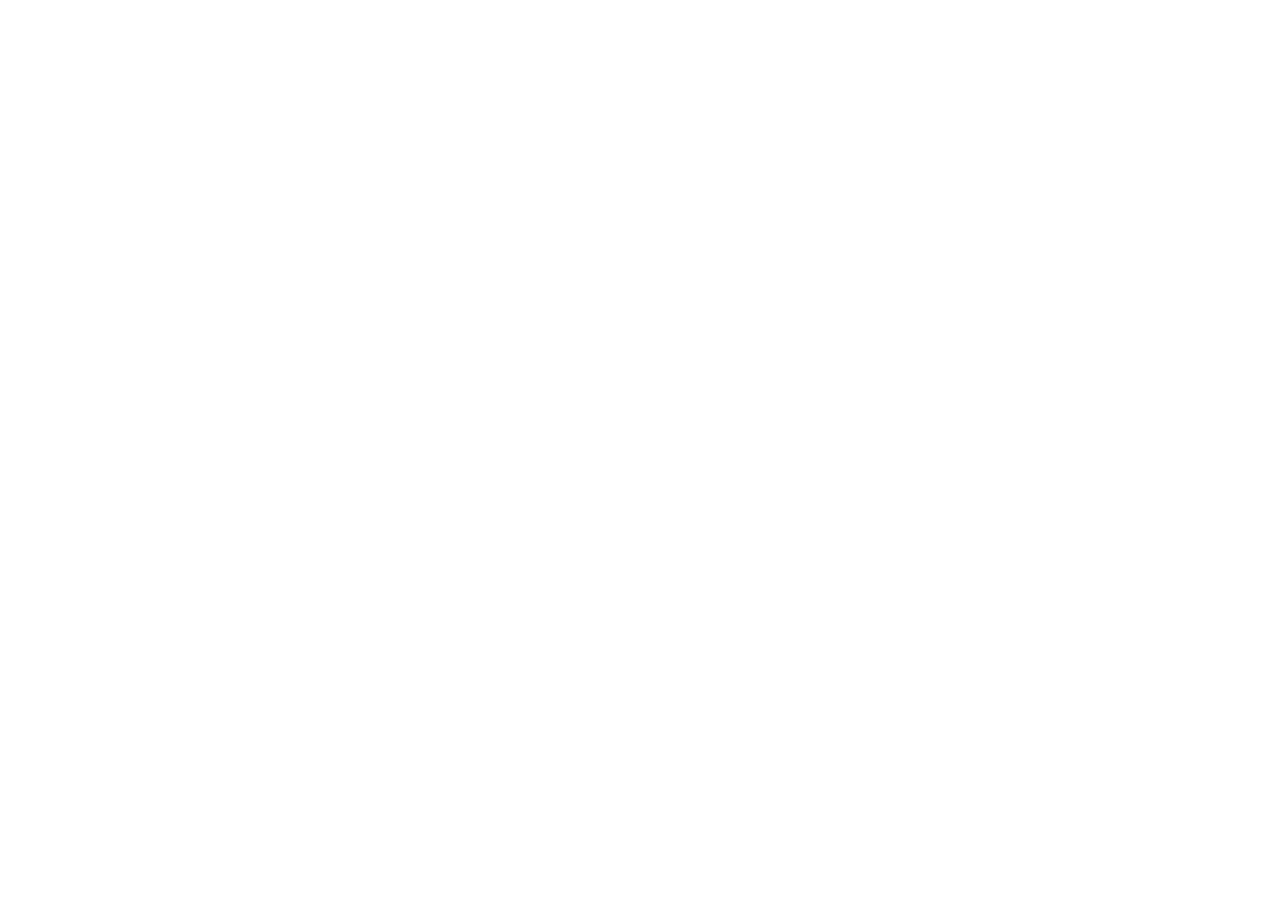
==== commit 59d7c333: "Update index.html" ====
--- a/index.html
+++ b/index.html
@@ -3,1301 +3,15 @@
 <head>
 <meta charset="UTF-8">
 <title>3D MultiVision - BinMaster</title>
-<style>
-@import url('https://fonts.googleapis.com/css2?family=Roboto:wght@300;400;500;700&display=swap');
-*{box-sizing:border-box;margin:0;padding:0}
-html,body{height:100%;overflow:hidden;font-family:'Roboto',sans-serif;font-size:13px;background:#e8e8e8;color:#1a1a1a;user-select:none}
-
-.title-bar{display:flex;align-items:center;background:#1a1a2e;height:28px;padding:0 8px}
-.title-text{color:#ccc;font-size:11px;flex:1}
-.title-controls{display:flex;gap:2px}
-.title-btn{background:transparent;border:none;color:#aaa;cursor:pointer;width:26px;height:20px;font-size:11px;border-radius:3px}
-.title-btn:hover{background:#444}
-.close-btn:hover{background:#c0392b!important;color:white}
-
-.menu-bar{display:flex;align-items:center;background:#2d2d2d;height:24px;padding:0 4px;position:relative;z-index:200;border-bottom:1px solid #111}
-.menu-item{padding:2px 10px;color:#ddd;cursor:pointer;font-size:12px;border-radius:3px;white-space:nowrap}
-.menu-item:hover,.menu-item.open{background:#4a7abf;color:#fff}
-
-.dropdown{display:none;position:fixed;background:#f0f0f0;border:1px solid #888;box-shadow:3px 3px 10px rgba(0,0,0,0.45);min-width:265px;z-index:99999}
-.dropdown.show{display:block}
-.dd-item{padding:5px 18px;cursor:pointer;font-size:12px;color:#111;display:flex;justify-content:space-between;align-items:center;white-space:nowrap}
-.dd-item:hover{background:#2a6db5;color:white}
-.dd-item:hover .shortcut{color:#ccddff}
-.dd-item.dd-disabled{color:#aaa;cursor:default}
-.dd-item.dd-disabled:hover{background:transparent;color:#aaa}
-.dd-item.dd-hi{background:#ddeeff}
-.dd-sep{height:1px;background:#ccc;margin:2px 0}
-.shortcut{color:#777;font-size:11px;margin-left:28px}
-
-.header-bar{display:flex;align-items:center;justify-content:space-between;background:#111;height:76px;padding:0 16px}
-.logo-area{display:flex;align-items:center;gap:10px}
-.bm-logo{font-size:19px;font-weight:900;line-height:1;letter-spacing:-1px}
-.bm-red{color:#cc2222}
-.bm-white{color:white}
-.bm-div{width:2px;height:36px;background:#cc2222;margin:0 4px}
-.app-title{color:white;font-size:28px;font-weight:300;letter-spacing:-0.5px}
-.nav-arrows{display:flex;align-items:center;gap:10px}
-.nav-arrow{background:transparent;border:none;color:#777;font-size:20px;cursor:pointer;padding:4px 8px}
-.nav-arrow:hover{color:white}
-.pwr-btn{display:flex;flex-direction:column;align-items:center;cursor:pointer;gap:2px}
-.pwr-lbl{color:white;font-size:11px}
-
-.toolbar{display:flex;align-items:center;gap:1px;background:linear-gradient(180deg,#3399ee 0%,#1e6bb8 50%,#1a5c9e 100%);height:36px;padding:0 6px;border-bottom:2px solid #0d3a6e}
-.tb-btn{display:flex;align-items:center;gap:4px;background:transparent;border:1px solid transparent;color:white;cursor:pointer;padding:3px 8px;font-size:12px;border-radius:3px;white-space:nowrap}
-.tb-btn:hover{background:rgba(255,255,255,0.2);border-color:rgba(255,255,255,0.4)}
-.tb-btn.active{background:rgba(255,255,255,0.25);border-color:rgba(255,255,255,0.6)}
-.tb-sep{width:1px;height:22px;background:rgba(255,255,255,0.3);margin:0 4px}
-.tb-sel{background:#1a5a9a;border:1px solid rgba(255,255,255,0.3);color:white;padding:2px 6px;font-size:12px;border-radius:3px;margin:0 4px}
-.conn-ind{display:flex;align-items:center;gap:5px;color:white;font-size:12px;margin-left:4px}
-.conn-dot{width:11px;height:11px;border-radius:50%;background:#44dd44;box-shadow:0 0 6px #44dd44;animation:pulse 2s infinite}
-@keyframes pulse{0%,100%{opacity:1}50%{opacity:0.5}}
-
-.vessel-row{display:flex;align-items:flex-end;background:#c8d4e0;height:52px;padding:0 8px;border-bottom:1px solid #a0b0c0;gap:2px}
-.vs-arr{background:transparent;border:none;color:#555;font-size:16px;cursor:pointer;padding:4px 6px;align-self:center}
-.vtab{display:flex;flex-direction:column;align-items:center;padding:4px 14px 5px;cursor:pointer;border:1px solid transparent;border-bottom:none;border-radius:4px 4px 0 0;gap:2px;font-size:11px;color:#444;background:#b8c8d8;min-width:65px}
-.vtab:hover{background:#ccdde8}
-.vtab.active{background:#d8e8f0;border-color:#9ab0c0;color:#111;font-weight:600}
-
-.main-area{height:calc(100vh - 220px);overflow-y:auto;background:#d0dce8}
-.hidden{display:none!important}
-
-.home-tabs{display:flex;align-items:center;gap:6px;background:#c8d4e0;padding:6px 14px;border-bottom:1px solid #a8b8c8;font-size:13px}
-.htab{cursor:pointer;color:#333;padding:2px 8px;border-radius:3px}
-.htab:hover{background:rgba(0,0,0,0.1)}
-.htab.active{font-weight:700;border-bottom:2px solid #1a6fbb}
-.tsep{color:#999}
-
-.silo-cards{display:flex;gap:16px;padding:16px;flex-wrap:wrap}
-.silo-card{background:#b8c8d8;border:2px solid #90a8bc;border-radius:6px;width:305px;cursor:pointer;transition:all 0.2s;box-shadow:0 2px 6px rgba(0,0,0,0.15)}
-.silo-card:hover{border-color:#2a6db5;box-shadow:0 4px 14px rgba(42,109,181,0.35);transform:translateY(-2px)}
-.card-hl{border-color:#e0a020!important}
-.silo-hdr{display:flex;align-items:center;gap:6px;padding:7px 12px;background:rgba(0,0,0,0.1);border-radius:4px 4px 0 0;font-size:13px}
-.dot{width:10px;height:10px;border-radius:50%;flex-shrink:0}
-.dot.green{background:#44cc44;box-shadow:0 0 5px #44cc44}
-.silo-nm{font-weight:700;flex:1}
-.silo-poll{color:#555;font-size:11px}
-.silo-body{display:flex;gap:10px;padding:12px}
-.silo-vis{display:flex;flex-direction:column;align-items:center;gap:3px}
-.silo-nm-sm{font-size:12px;font-weight:600;margin-bottom:2px}
-.silo2d{width:85px;height:195px;background:#80a8c8;border:2px solid #5888a8;border-radius:3px;position:relative}
-.sfill{position:absolute;bottom:0;left:0;width:100%;transition:height 1s ease;border-radius:0 0 1px 1px}
-.sfill.coal{background:linear-gradient(0deg,#00c8ff,#80eeff);opacity:0.88}
-.sfill.flyash{background:linear-gradient(0deg,#2040cc,#4080ff);opacity:0.92}
-.slbl-f{position:absolute;right:-16px;top:3px;color:#cc2222;font-size:11px;font-weight:700}
-.slbl-e{position:absolute;right:-16px;bottom:3px;color:#cc8800;font-size:11px;font-weight:700}
-.silo-stats{flex:1;display:flex;flex-direction:column;gap:5px;padding-top:18px}
-.stat-r{display:flex;justify-content:space-between;font-size:12px;padding:2px 0;border-bottom:1px solid rgba(0,0,0,0.1)}
-.stat-l{color:#444}
-.stat-v{font-weight:700;color:#111}
-
-.detail-bar{display:flex;align-items:center;gap:6px;background:#c8d4e0;padding:6px 14px;border-bottom:1px solid #a8b8c8}
-.dtab{cursor:pointer;color:#333;padding:3px 8px;border-radius:3px;font-size:13px}
-.dtab:hover{background:rgba(0,0,0,0.1)}
-.dtab.active{font-weight:700;border-bottom:2px solid #1a6fbb}
-.scan-sel{background:#f0f4f8;border:1px solid #bbb;padding:2px 8px;font-size:12px;border-radius:3px;margin-left:4px}
-.back-btn{margin-left:auto;background:#2a6db5;color:white;border:none;padding:4px 14px;border-radius:4px;cursor:pointer;font-size:12px}
-.back-btn:hover{background:#1a5a9a}
-.tab-body{padding:12px}
-
-.ov-layout{display:flex;gap:12px;height:calc(100vh - 278px)}
-.ov-left{width:272px;flex-shrink:0;overflow-y:auto}
-.ov-vname{display:flex;align-items:center;gap:6px;font-size:14px;font-weight:700;color:#1a5a9a;margin-bottom:6px}
-.ov-mat{display:flex;align-items:center;gap:8px;font-size:12px;margin-bottom:8px;flex-wrap:wrap}
-.mat-btn{background:#2a6db5;color:white;border:none;padding:3px 12px;border-radius:3px;cursor:pointer;font-size:12px}
-.ov-silo2d{width:75px;height:168px;background:#80a8c8;border:2px solid #5888a8;border-radius:3px;position:relative;margin-bottom:10px}
-.ov-params{display:flex;flex-direction:column;gap:2px}
-.ov-pr{display:flex;align-items:center;font-size:11.5px;padding:2px 0;border-bottom:1px solid #ddd}
-.ov-pl{flex:1;color:#555}
-.ov-pv{font-weight:700;min-width:52px;text-align:right;color:#111}
-.ov-pu{color:#777;margin-left:4px;min-width:26px;font-size:10.5px}
-.ov-snr .ov-pv{color:#1a6fbb}
-.ov-center{flex:1;background:#b8c8d8;border-radius:6px;display:flex;align-items:center;justify-content:center;overflow:hidden;position:relative}
-.online-badge{position:absolute;top:8px;right:8px;display:flex;align-items:center;gap:4px;font-size:11px;background:rgba(255,255,255,0.85);padding:2px 8px;border-radius:10px;border:1px solid #ccc}
-.ov-right{width:130px;flex-shrink:0;display:flex;flex-direction:column;align-items:center;gap:8px;padding-top:2px}
-.ov-minimap{background:#1a2a3a;border-radius:4px;overflow:hidden}
-.zoom-wrap{display:flex;flex-direction:column;align-items:center;gap:4px}
-.zoom-btn{width:22px;height:22px;background:#2a6db5;color:white;border:none;border-radius:3px;cursor:pointer;font-size:14px}
-.zoom-track{width:8px;height:55px;background:#bbb;border-radius:4px;position:relative}
-.zoom-thumb{width:14px;height:14px;background:#2a6db5;border-radius:3px;position:absolute;left:-3px;top:50%;transform:translateY(-50%);cursor:pointer}
-.navpad{display:grid;grid-template-columns:repeat(3,28px);grid-template-rows:repeat(3,28px);gap:2px}
-.npb{background:#2a6db5;color:white;border:none;border-radius:3px;cursor:pointer;font-size:11px}
-.npb:hover{background:#1a5a9a}
-.npb-c{background:#1a4a7a}
-
-.logs-bar{display:flex;align-items:center;gap:6px;padding:4px 0 10px;flex-wrap:wrap}
-.log-ibtn{background:#ddd;border:1px solid #aaa;padding:3px 8px;cursor:pointer;border-radius:3px;font-size:12px}
-.log-chk{display:flex;align-items:center;gap:4px;font-size:12px;cursor:pointer}
-.log-dur{width:280px;height:26px;border:1px solid #aaa;padding:2px 6px;font-size:12px;border-radius:3px}
-.log-abtn{background:#2a6db5;color:white;border:none;padding:4px 12px;border-radius:3px;cursor:pointer;font-size:12px}
-.log-abtn:hover{background:#1a5a9a}
-.charts-grid{display:grid;grid-template-columns:1fr 1fr;gap:10px}
-.chart-cell{background:white;border:1px solid #ccc;border-radius:4px;padding:8px}
-.chart-ttl{font-size:12px;font-weight:700;text-align:center;margin-bottom:4px;color:#333}
-
-.params-wrap{background:white;border:1px solid #ccc;border-radius:4px;padding:16px;max-width:480px}
-.params-scada{font-size:13px;margin-bottom:10px;padding-bottom:6px;border-bottom:1px solid #ddd}
-.ptbl{width:100%;border-collapse:collapse}
-.ptbl tr:nth-child(even){background:#f5f8fc}
-.pt-l{padding:4px 8px;font-size:12px;color:#444;width:55%}
-.pt-v{padding:4px 8px;font-size:12px;text-align:right}
-
-.devs-layout{display:flex;gap:40px;padding:4px}
-.devs-l{min-width:260px}
-.devs-r{flex:1}
-.devs-sec{font-size:14px;font-weight:700;color:#1a5a9a;margin-bottom:8px;border-bottom:2px solid #2a6db5;padding-bottom:4px}
-.devs-sub{font-size:12px;font-weight:600;margin-bottom:7px;color:#333;margin-top:10px}
-.conn-grid{display:grid;grid-template-columns:1fr 1fr;gap:5px 14px;margin-bottom:14px}
-.rl{display:flex;align-items:center;gap:5px;font-size:12px;cursor:pointer}
-.cfg-row{display:flex;align-items:center;gap:8px}
-.cfg-lbl{font-size:12px;color:#555}
-.cfg-sel{border:1px solid #bbb;padding:3px 8px;font-size:12px;border-radius:3px}
-.poll-tbl{border-collapse:collapse;width:100%}
-.poll-tbl th{background:#2a6db5;color:white;padding:6px 12px;font-size:12px;text-align:left}
-.poll-tbl td{padding:8px 12px;border-bottom:1px solid #ddd;font-size:12px}
-.poll-sel{border:1px solid #bbb;padding:3px 8px;font-size:12px;border-radius:3px}
-.disconn-btn{background:#2a6db5;color:white;border:none;padding:4px 14px;border-radius:3px;cursor:pointer;font-size:12px}
-.disconn-btn:hover{background:#1a5a9a}
-
-.modal-bg{position:fixed;inset:0;background:rgba(0,0,0,0.52);z-index:10000;display:flex;align-items:center;justify-content:center}
-.modal-win{background:#f0f0f0;border-radius:5px;box-shadow:0 8px 32px rgba(0,0,0,0.55);display:flex;flex-direction:column;max-height:92vh;overflow:hidden}
-.modal-tbar{background:#2a6db5;color:white;display:flex;align-items:center;justify-content:space-between;padding:8px 14px;font-size:13px;font-weight:600;flex-shrink:0}
-.modal-x{background:transparent;border:none;color:rgba(255,255,255,0.7);cursor:pointer;font-size:16px;width:24px;height:24px;display:flex;align-items:center;justify-content:center;border-radius:3px}
-.modal-x:hover{background:rgba(255,255,255,0.2);color:white}
-.modal-body{padding:16px;overflow-y:auto;flex:1}
-.modal-foot{display:flex;align-items:center;gap:8px;padding:10px 16px;border-top:1px solid #ddd;background:#f5f5f5;flex-shrink:0;flex-wrap:wrap}
-.mbtn{background:#e0e0e0;border:1px solid #bbb;padding:5px 16px;border-radius:4px;cursor:pointer;font-size:12px}
-.mbtn:hover{background:#ccc}
-.mbtn-p{background:#2a6db5;color:white;border:none;padding:5px 16px;border-radius:4px;cursor:pointer;font-size:12px}
-.mbtn-p:hover{background:#1a5a9a}
-.mbtn-off{opacity:0.5;cursor:not-allowed!important}
-.modal-tabs{display:flex;border-bottom:2px solid #2a6db5;padding:0 14px;background:#e8e8e8}
-.mtab{background:transparent;border:none;padding:6px 14px;cursor:pointer;font-size:12px;color:#555;border-radius:4px 4px 0 0}
-.mtab:hover{background:#ddeeff}
-.mtab.active{background:#2a6db5;color:white}
-.adv-row{display:flex;align-items:center;gap:10px;margin-bottom:10px}
-.adv-lbl{flex:1;font-size:12px;color:#333}
-.adv-inp{width:110px;border:1px solid #bbb;padding:4px 8px;font-size:12px;border-radius:3px;text-align:right}
-.adv-sel{border:1px solid #bbb;padding:4px 8px;font-size:12px;border-radius:3px;min-width:140px}
-.adv-note{font-size:12px;color:#666;margin-bottom:10px;font-style:italic}
-.beam-grid{display:grid;grid-template-columns:1fr 1fr 1fr;gap:8px;margin-bottom:10px}
-.beam-grid label,.beam-bot label{display:flex;align-items:center;gap:5px;font-size:12px;cursor:pointer}
-.beam-bot{display:flex;flex-direction:column;gap:8px;border-top:1px solid #ddd;padding-top:10px}
-.act-btns{display:flex;gap:10px;flex-wrap:wrap;margin-top:8px}
-.act-btn{background:#2a6db5;color:white;border:none;padding:8px 20px;border-radius:4px;cursor:pointer;font-size:13px}
-.act-btn:hover{background:#1a5a9a}
-.act-btn.danger{background:#c0392b}
-.act-btn.danger:hover{background:#962d22}
-.echo-body{display:flex;gap:14px}
-.echo-tree{width:178px;flex-shrink:0;border:1px solid #ccc;border-radius:4px;padding:8px;background:white;font-size:12px}
-.tree-row{display:flex;align-items:center;gap:5px;padding:3px 0}
-.tree-c1{padding-left:14px}
-.tree-c2{padding-left:28px}
-.echo-r{flex:1}
-.echo-stat{font-size:12px;color:#555;margin-bottom:10px;padding:8px;background:#f0f0f0;border-radius:4px}
-.echo-type-row{display:flex;align-items:center;gap:10px;margin-bottom:12px;font-size:12px}
-.echo-grades{border:1px solid #ccc;border-radius:4px;padding:10px;background:#f8f8f8}
-.echo-gtitle{font-size:12px;font-weight:700;margin-bottom:8px}
-.echo-gl{display:flex;align-items:center;gap:6px;font-size:12px;margin-bottom:5px;cursor:pointer}
-.echo-num{width:48px;border:1px solid #bbb;padding:2px 4px;font-size:12px;border-radius:3px;text-align:center}
-.wiz-lay{display:flex;gap:14px}
-.wiz-left{flex:1}
-.wiz-right{width:300px;flex-shrink:0;background:#e0e8f0;border-radius:6px;display:flex;align-items:center;justify-content:center;min-height:280px}
-.wiz-stitle{font-size:15px;font-weight:700;color:#1a5a9a;margin-bottom:8px}
-.wiz-sec{font-size:12px;font-weight:700;color:#333;margin:10px 0 5px;border-bottom:1px solid #ddd;padding-bottom:2px}
-.wiz-frow{display:flex;align-items:center;gap:8px;margin-bottom:7px}
-.wiz-flbl{width:95px;font-size:12px;color:#555}
-.wiz-fin,.wiz-fsel{border:1px solid #bbb;padding:4px 8px;font-size:12px;border-radius:3px;width:110px}
-.vdc-row{display:flex;align-items:center;gap:10px;margin-bottom:8px}
-.vdc-row label{width:80px;text-align:right;font-size:12px;color:#444;flex-shrink:0}
-.vdc-in{flex:1;border:1px solid #bbb;padding:4px 8px;font-size:12px;border-radius:3px}
-.vdc-req{border-color:#cc2222!important;background:#fff8f8}
-.vdc-ro{background:#f0f0f0;color:#555;font-size:11px}
-.vdc-chk{display:flex;align-items:center;gap:7px;font-size:12px;margin-top:6px}
-
-.toast{position:fixed;bottom:90px;left:50%;transform:translateX(-50%);background:#1a3a6a;color:white;padding:10px 24px;border-radius:20px;font-size:13px;z-index:99000;box-shadow:0 4px 12px rgba(0,0,0,0.4);animation:fadein 0.3s ease;pointer-events:none}
-@keyframes fadein{from{opacity:0;transform:translateX(-50%) translateY(10px)}to{opacity:1;transform:translateX(-50%) translateY(0)}}
-
-.ts-panel{position:fixed;bottom:90px;right:20px;width:238px;background:#1a2a3a;border:2px solid #ff9800;border-radius:10px;box-shadow:0 6px 24px rgba(0,0,0,0.5),0 0 20px rgba(255,152,0,0.2);z-index:8000}
-.ts-hdr{display:flex;align-items:center;justify-content:space-between;background:linear-gradient(135deg,#ff9800,#e65100);padding:8px 12px;border-radius:8px 8px 0 0;cursor:move}
-.ts-title{color:white;font-size:13px;font-weight:700;letter-spacing:0.5px}
-.ts-hbtns{display:flex;gap:4px}
-.ts-hbtn{background:rgba(255,255,255,0.2);border:1px solid rgba(255,255,255,0.3);color:white;width:22px;height:22px;border-radius:4px;cursor:pointer;font-size:13px;display:flex;align-items:center;justify-content:center}
-.ts-hbtn:hover{background:rgba(255,255,255,0.4)}
-.ts-body{padding:10px;max-height:320px;overflow-y:auto}
-.ts-body.mini{display:none}
-.prob-btn{width:100%;background:linear-gradient(135deg,#1e3a5a,#0f2a40);border:1px solid #2a5a8a;color:#90c8ff;padding:8px 11px;border-radius:6px;cursor:pointer;font-size:11.5px;text-align:left;transition:all 0.2s;line-height:1.4;margin-bottom:5px;display:block}
-.prob-btn:hover{background:linear-gradient(135deg,#2a5a8a,#1a4070);border-color:#ff9800;color:white;transform:translateX(-2px)}
-.ts-empty{color:#557;font-size:11px;text-align:center;padding:10px;font-style:italic}
-
-.guide-panel{position:fixed;left:20px;bottom:90px;width:288px;background:#0f1f2f;border:2px solid #ff9800;border-radius:10px;z-index:9500;box-shadow:0 8px 32px rgba(0,0,0,0.6),0 0 24px rgba(255,152,0,0.3)}
-.gp-hdr{display:flex;align-items:center;justify-content:space-between;background:linear-gradient(135deg,#ff9800,#e65100);padding:8px 12px;border-radius:8px 8px 0 0}
-.gp-title{color:white;font-size:12px;font-weight:700}
-.gp-x{background:rgba(255,255,255,0.2);border:none;color:white;width:20px;height:20px;border-radius:3px;cursor:pointer;font-size:12px}
-.gp-x:hover{background:rgba(255,255,255,0.4)}
-.gp-prob{color:#ff9800;font-size:11px;font-weight:700;padding:8px 12px 4px;text-transform:uppercase;letter-spacing:0.5px}
-.gp-inst{color:#b8d8f8;font-size:12.5px;line-height:1.55;padding:4px 12px 12px}
-.gp-foot{display:flex;align-items:center;justify-content:space-between;padding:8px 12px;border-top:1px solid rgba(255,152,0,0.2)}
-.gp-prev{background:#1a3050;border:1px solid #2a5a8a;color:#90c8ff;padding:4px 12px;border-radius:4px;cursor:pointer;font-size:11px}
-.gp-prev:hover{background:#2a4a70;color:white}
-.gp-next{background:linear-gradient(135deg,#ff9800,#e65100);border:none;color:white;padding:4px 14px;border-radius:4px;cursor:pointer;font-size:11px;font-weight:700}
-.gp-next:hover{background:linear-gradient(135deg,#ffaa20,#ff6600)}
-.gp-ctr{color:#557;font-size:11px}
-
-.g-arrow{position:fixed;z-index:9400;pointer-events:none;animation:abounce 0.55s ease-in-out infinite alternate;filter:drop-shadow(0 2px 8px rgba(255,152,0,0.7))}
-@keyframes abounce{from{transform:translateY(0)}to{transform:translateY(-9px)}}
-.hl-ring{position:fixed;pointer-events:none;z-index:9300;border:3px solid #ff9800;border-radius:5px;box-shadow:0 0 0 4px rgba(255,152,0,0.15),0 0 20px rgba(255,152,0,0.4);animation:rpulse 1s ease-in-out infinite}
-@keyframes rpulse{0%,100%{box-shadow:0 0 0 4px rgba(255,152,0,0.15),0 0 20px rgba(255,152,0,0.4)}50%{box-shadow:0 0 0 8px rgba(255,152,0,0.08),0 0 32px rgba(255,152,0,0.6)}}
-
-.adm-block{border:1px solid #ccc;border-radius:5px;padding:12px;margin-bottom:12px;background:#f9f9f9}
-.adm-hdr{display:flex;align-items:center;gap:8px;margin-bottom:8px}
-.adm-tin{flex:1;border:1px solid #bbb;padding:5px 10px;font-size:13px;border-radius:4px;font-weight:700}
-.adm-del{background:#c0392b;color:white;border:none;padding:4px 10px;border-radius:4px;cursor:pointer;font-size:11px}
-.adm-srow{display:flex;align-items:flex-start;gap:6px;padding:6px 8px;background:white;border:1px solid #ddd;border-radius:4px;margin-bottom:5px}
-.adm-snum{background:#2a6db5;color:white;border-radius:50%;width:20px;height:20px;display:flex;align-items:center;justify-content:center;font-size:10px;flex-shrink:0;margin-top:2px}
-.adm-sfields{flex:1;display:flex;flex-direction:column;gap:3px}
-.adm-starget{border:1px solid #bbb;padding:4px 8px;font-size:11px;border-radius:3px;font-family:monospace;color:#1a5a9a}
-.adm-sinst{border:1px solid #bbb;padding:4px 8px;font-size:12px;border-radius:3px;resize:vertical;min-height:42px;width:100%}
-.adm-sdel{background:#e74c3c;color:white;border:none;padding:2px 8px;border-radius:3px;cursor:pointer;font-size:11px;height:22px;flex-shrink:0;margin-top:2px}
-.adm-addstep{background:#27ae60;color:white;border:none;padding:4px 12px;border-radius:4px;cursor:pointer;font-size:11px}
-.adm-addstep:hover{background:#219152}
-.adm-hint{font-size:10px;color:#888;font-style:italic}
-
-::-webkit-scrollbar{width:6px;height:6px}
-::-webkit-scrollbar-track{background:#d0d8e0}
-::-webkit-scrollbar-thumb{background:#8090a0;border-radius:3px}
-</style>
+<script>
+// Load all parts in order
+document.addEventListener('DOMContentLoaded', () => {});
+</script>
 </head>
 <body>
-  <div class="title-bar">
-  <span class="title-text">3D MultiVision (demoUser - localhost:127.0.0.1) - Power</span>
-  <div class="title-controls">
-    <button class="title-btn">─</button>
-    <button class="title-btn">□</button>
-    <button class="title-btn close-btn">✕</button>
-  </div>
-</div>
-
-<div class="menu-bar" id="menuBar">
-  <div class="menu-item" id="mFile"   onmousedown="openMenu(event,'mFile','ddFile')">File</div>
-  <div class="menu-item" id="mComm"   onmousedown="openMenu(event,'mComm','ddComm')">Communication</div>
-  <div class="menu-item" id="mEdit"   onmousedown="openMenu(event,'mEdit','ddEdit')">Edit</div>
-  <div class="menu-item" id="mDevice" onmousedown="openMenu(event,'mDevice','ddDevice')">Device</div>
-  <div class="menu-item" id="mTools"  onmousedown="openMenu(event,'mTools','ddTools')">Tools</div>
-  <div class="menu-item" id="mHelp"   onmousedown="openMenu(event,'mHelp','ddHelp')">Help</div>
-</div>
-
-<div class="dropdown" id="ddFile">
-  <div class="dd-item" onmousedown="cm()">New Project...</div>
-  <div class="dd-item" onmousedown="cm()">Open Project...</div>
-  <div class="dd-sep"></div>
-  <div class="dd-item" onmousedown="cm()">Save Project <span class="shortcut">Ctrl+S</span></div>
-  <div class="dd-item" onmousedown="cm()">Save Project As...</div>
-  <div class="dd-sep"></div>
-  <div class="dd-item" onmousedown="cm()">Export Project from Server...</div>
-  <div class="dd-item" onmousedown="cm()">Import Project to Server...</div>
-  <div class="dd-item" onmousedown="cm()">Delete Project</div>
-  <div class="dd-sep"></div>
-  <div class="dd-item" onmousedown="cm()">Browse to Local Folder... <span class="shortcut">Ctrl+B</span></div>
-  <div class="dd-sep"></div>
-  <div class="dd-item" onmousedown="cm()">Exit</div>
-</div>
-
-<div class="dropdown" id="ddComm">
-  <div class="dd-item" onmousedown="cm();toast('Connecting all vessels...')">Connect All</div>
-  <div class="dd-item dd-hi" onmousedown="cm();toast('All vessels disconnected')">Disconnect All</div>
-  <div class="dd-item" onmousedown="cm();toast('Loading from all vessels...')">Load from Vessels</div>
-  <div class="dd-sep"></div>
-  <div class="dd-item" onmousedown="cm();simulateConnect()">Connect Vessel</div>
-  <div class="dd-item" onmousedown="cm();toast('Vessel disconnected')">Disconnect Vessel</div>
-  <div class="dd-item" onmousedown="cm();simulateLoad()">Load from Vessel</div>
-</div>
-
-<div class="dropdown" id="ddEdit">
-  <div class="dd-item" onmousedown="cm()">Add ▶</div>
-  <div class="dd-item" onmousedown="cm()">Delete ▶</div>
-  <div class="dd-item" onmousedown="cm()">Properties</div>
-  <div class="dd-item" onmousedown="cm()">Edit Project...</div>
-  <div class="dd-sep"></div>
-  <div class="dd-item" onmousedown="cm()">Save Selected Vessel Configuration As...</div>
-  <div class="dd-item" onmousedown="cm()">Load Vessel Configuration Online...</div>
-  <div class="dd-item" onmousedown="cm()">Offline Configuration ▶</div>
-</div>
-
-<div class="dropdown" id="ddDevice">
-  <div class="dd-item" onmousedown="cm();openWizard()">Device Configuration Wizard... <span class="shortcut">F4</span></div>
-  <div class="dd-item" id="ddAdvParams" onmousedown="cm();openAdvParams()">Advanced Parameters... <span class="shortcut">F3</span></div>
-  <div class="dd-sep"></div>
-  <div class="dd-item" onmousedown="cm()">Device Current Simulation Settings... <span class="shortcut">F6</span></div>
-  <div class="dd-item" onmousedown="cm()">Device Output Current... <span class="shortcut">F8</span></div>
-  <div class="dd-item" onmousedown="cm()">Device Output Settings... <span class="shortcut">F7</span></div>
-  <div class="dd-sep"></div>
-  <div class="dd-item" onmousedown="cm();openEcho()">Echo Curve Analysis... <span class="shortcut">Ctrl+Z</span></div>
-  <div class="dd-item" onmousedown="cm();toast('Opening Echo Curve Viewer...')">Echo Curve Analyze Viewer... <span class="shortcut">Ctrl+V</span></div>
-  <div class="dd-sep"></div>
-  <div class="dd-item" id="ddFalseEcho" onmousedown="cm();openFalseEcho()">Device False Echo Mapping...</div>
-  <div class="dd-item" id="ddActivations" onmousedown="cm();openActivations()">Devices Activations...</div>
-  <div class="dd-item" onmousedown="cm()">Update Model...</div>
-</div>
-
-<div class="dropdown" id="ddTools">
-  <div class="dd-item" onmousedown="cm()">Reports ▶</div>
-  <div class="dd-item" onmousedown="cm()">Material Configuration...</div>
-  <div class="dd-item" onmousedown="cm()">Server Options...</div>
-  <div class="dd-item" onmousedown="cm()">Connect to Server...</div>
-  <div class="dd-sep"></div>
-  <div class="dd-item" onmousedown="cm()">Sign Out</div>
-  <div class="dd-item" onmousedown="cm()">Switch User...</div>
-  <div class="dd-item dd-disabled">Users Management...</div>
-  <div class="dd-sep"></div>
-  <div class="dd-item" onmousedown="cm()">Client Options...</div>
-  <div class="dd-item" onmousedown="cm();toast('Display refreshed')">Refresh Display <span class="shortcut">F5</span></div>
-  <div class="dd-item" onmousedown="cm()">Demo ▶</div>
-</div>
-
-<div class="dropdown" id="ddHelp">
-  <div class="dd-item" onmousedown="cm()">Help Contents</div>
-  <div class="dd-item" onmousedown="cm()">About 3D MultiVision...</div>
-</div>
-
-<div class="header-bar">
-  <div class="logo-area">
-    <div class="bm-logo"><span class="bm-red">BIN</span><span class="bm-white">MASTER</span></div>
-    <div class="bm-div"></div>
-    <span class="app-title">3D MultiVision</span>
-  </div>
-  <div class="nav-arrows">
-    <button class="nav-arrow">◀</button>
-    <div class="pwr-btn">
-      <svg width="52" height="52" viewBox="0 0 52 52">
-        <defs><radialGradient id="pg" cx="50%" cy="50%" r="50%"><stop offset="0%" stop-color="#88ccff"/><stop offset="100%" stop-color="#1a5fa8"/></radialGradient></defs>
-        <circle cx="26" cy="26" r="25" fill="url(#pg)" stroke="#2a8fdf" stroke-width="1.5"/>
-        <path d="M26 13 L26 26" stroke="white" stroke-width="3" stroke-linecap="round"/>
-        <path d="M18 17 Q8 23 8 32 Q8 44 26 44 Q44 44 44 32 Q44 23 34 17" fill="none" stroke="white" stroke-width="2.5" stroke-linecap="round"/>
-      </svg>
-      <div class="pwr-lbl">Power</div>
-    </div>
-    <button class="nav-arrow">▶</button>
-  </div>
-</div>
-
-<div class="toolbar">
-  <button class="tb-btn active" id="tbLevel" onclick="toast('Level mode active')">
-    <svg width="14" height="14" viewBox="0 0 14 14"><rect x="1" y="5" width="12" height="3" fill="white" rx="1"/><rect x="3" y="2" width="2" height="10" fill="white" rx="1"/></svg>Level
-  </button>
-  <div class="tb-sep"></div>
-  <button class="tb-btn" onclick="simulateConnect()">
-    <svg width="14" height="14" viewBox="0 0 14 14"><circle cx="4" cy="7" r="3" fill="none" stroke="white" stroke-width="1.5"/><line x1="7" y1="7" x2="11" y2="7" stroke="white" stroke-width="1.5"/><circle cx="12" cy="7" r="1.5" fill="#4f4"/></svg>Connect
-  </button>
-  <button class="tb-btn" onclick="toast('Vessel disconnected')">
-    <svg width="14" height="14" viewBox="0 0 14 14"><circle cx="4" cy="7" r="3" fill="none" stroke="white" stroke-width="1.5"/><line x1="7" y1="7" x2="11" y2="7" stroke="white" stroke-width="1.5" stroke-dasharray="2,2"/><circle cx="12" cy="7" r="1.5" fill="#f44"/></svg>Disconnect
-  </button>
-  <button class="tb-btn" id="tbLoad" onclick="simulateLoad()">
-    <svg width="14" height="14" viewBox="0 0 14 14"><polygon points="7,2 12,10 2,10" fill="none" stroke="white" stroke-width="1.5"/><line x1="7" y1="10" x2="7" y2="13" stroke="white" stroke-width="1.5"/></svg>Load from Vessel
-  </button>
-  <button class="tb-btn" id="tbEcho" onclick="openEcho()">
-    <svg width="14" height="14" viewBox="0 0 14 14"><polyline points="1,10 4,5 7,8 10,3 13,6" fill="none" stroke="white" stroke-width="1.5"/></svg>Echo Curve
-  </button>
-  <button class="tb-btn" id="tbWizard" onclick="openWizard()">
-    <svg width="14" height="14" viewBox="0 0 14 14"><path d="M7 1 L8.5 5 L13 5 L9.5 7.5 L11 12 L7 9 L3 12 L4.5 7.5 L1 5 L5.5 5 Z" fill="white"/></svg>Wizard
-  </button>
-  <button class="tb-btn" id="tbVDC" onclick="openVDC()">
-    <svg width="14" height="14" viewBox="0 0 14 14"><rect x="2" y="2" width="10" height="10" fill="none" stroke="white" stroke-width="1.5" rx="1"/><line x1="4" y1="5" x2="10" y2="5" stroke="white" stroke-width="1"/><line x1="4" y1="7" x2="10" y2="7" stroke="white" stroke-width="1"/><line x1="4" y1="9" x2="8" y2="9" stroke="white" stroke-width="1"/></svg>VDC
-  </button>
-  <div style="flex:1"></div>
-  <span style="font-size:11px;color:#ddf;margin-right:4px">Sort By:</span>
-  <select class="tb-sel"><option>All</option><option>Coal</option><option>Fly Ash</option></select>
-  <div class="conn-ind"><span class="conn-dot"></span><span>Connected</span></div>
-</div>
-
-<div class="vessel-row">
-  <button class="vs-arr">◀</button>
-  <div class="vtab active" id="vtCoal" onclick="selVessel('Coal')">
-    <svg width="30" height="38" viewBox="0 0 30 38"><polygon points="7,3 23,3 27,34 3,34" fill="#5a8a5a" stroke="#3a6a3a" stroke-width="1"/><polygon points="3,34 27,34 23,38 7,38" fill="#4a7a4a"/><circle cx="25" cy="7" r="4" fill="#44cc44" stroke="#228822" stroke-width="1"/></svg>
-    <span>Coal</span>
-  </div>
-  <div class="vtab" id="vtFlyAsh" onclick="selVessel('FlyAsh')">
-    <svg width="30" height="38" viewBox="0 0 30 38"><polygon points="7,3 23,3 27,34 3,34" fill="#5a7a8a" stroke="#3a5a6a" stroke-width="1"/><polygon points="3,34 27,34 23,38 7,38" fill="#4a6a7a"/><circle cx="25" cy="7" r="4" fill="#44cc44" stroke="#228822" stroke-width="1"/></svg>
-    <span>Fly Ash</span>
-  </div>
-  <button class="vs-arr">▶</button>
-</div>
-
-<div class="main-area" id="viewHome">
-  <div class="home-tabs">
-    <span class="htab active">Vessels</span>
-    <span class="tsep">|</span>
-    <span class="htab">Logs</span>
-  </div>
-  <div class="silo-cards">
-    <div class="silo-card card-hl" onclick="openDetail('Coal')">
-      <div class="silo-hdr"><span class="dot green"></span><span class="silo-nm">Coal (MV)</span><span class="silo-poll">Poll:0</span></div>
-      <div class="silo-body">
-        <div class="silo-vis">
-          <div class="silo-nm-sm">Coal</div>
-          <div class="silo2d"><span class="slbl-f">F</span><div class="sfill coal" id="cFill" style="height:41%"></div><span class="slbl-e">E</span></div>
-        </div>
-        <div class="silo-stats">
-          <div class="stat-r"><span class="stat-l">Avg. Dist</span><span class="stat-v" id="cAvgD">10.60 m</span></div>
-          <div class="stat-r"><span class="stat-l">Max Dist.</span><span class="stat-v" id="cMaxD">11.09 m</span></div>
-          <div class="stat-r"><span class="stat-l">Min Dist.</span><span class="stat-v" id="cMinD">8.93 m</span></div>
-          <div class="stat-r"><span class="stat-l">Volume (%)</span><span class="stat-v" id="cVol">41.02 %</span></div>
-        </div>
-      </div>
-    </div>
-    <div class="silo-card" onclick="openDetail('FlyAsh')">
-      <div class="silo-hdr"><span class="dot green"></span><span class="silo-nm">Fly Ash (MV)</span><span class="silo-poll">Poll:1</span></div>
-      <div class="silo-body">
-        <div class="silo-vis">
-          <div class="silo-nm-sm">Fly Ash</div>
-          <div class="silo2d"><span class="slbl-f">F</span><div class="sfill flyash" id="fFill" style="height:75%"></div><span class="slbl-e">E</span></div>
-        </div>
-        <div class="silo-stats">
-          <div class="stat-r"><span class="stat-l">Avg. Dist</span><span class="stat-v" id="fAvgD">4.53 m</span></div>
-          <div class="stat-r"><span class="stat-l">Max Dist.</span><span class="stat-v" id="fMaxD">5.30 m</span></div>
-          <div class="stat-r"><span class="stat-l">Min Dist.</span><span class="stat-v" id="fMinD">3.44 m</span></div>
-          <div class="stat-r"><span class="stat-l">Volume (%)</span><span class="stat-v" id="fVol">75.41 %</span></div>
-        </div>
-      </div>
-    </div>
-  </div>
-</div>
-
-<div class="main-area hidden" id="viewDetail">
-  <div class="detail-bar">
-    <span class="dtab" id="dtOv" onclick="showDTab('Overview')">Overview</span>
-    <span class="tsep">|</span>
-    <span class="dtab" id="dtLg" onclick="showDTab('Logs')">Logs</span>
-    <span class="tsep">|</span>
-    <span class="dtab" id="dtPr" onclick="showDTab('Parameters')">Parameters</span>
-    <span class="tsep">|</span>
-    <span class="dtab" id="dtDv" onclick="showDTab('Devices')">Devices</span>
-    <div style="flex:1"></div>
-    <span style="font-size:12px;color:#555;margin-right:4px">Scanners:</span>
-    <select class="scan-sel" id="scanSel"><option>Coal (MV)</option><option>Fly Ash (MV)</option></select>
-    <button class="back-btn" onclick="showHome()">← Back</button>
-  </div>
-
-  <div id="tabOv" class="tab-body">
-    <div class="ov-layout">
-      <div class="ov-left">
-        <div class="ov-vname"><span class="dot green"></span><span id="ovName">Coal (MV)</span></div>
-        <div class="ov-mat">Material Type: <strong id="ovMat">Coal</strong><button class="mat-btn">Material...</button></div>
-        <div class="ov-silo2d"><span class="slbl-f">F</span><div class="sfill coal" id="ovFill" style="height:75%"></div><span class="slbl-e">E</span></div>
-        <div class="ov-params">
-          <div class="ov-pr"><span class="ov-pl">Avg. Dist.:</span><span class="ov-pv" id="ovAD">4.53</span><span class="ov-pu">m</span></div>
-          <div class="ov-pr"><span class="ov-pl">Min. Distance:</span><span class="ov-pv" id="ovMiD">3.44</span><span class="ov-pu">m</span></div>
-          <div class="ov-pr"><span class="ov-pl">Max. Distance:</span><span class="ov-pv" id="ovMaD">5.30</span><span class="ov-pu">m</span></div>
-          <div class="ov-pr"><span class="ov-pl">Avg. Distance (%):</span><span class="ov-pv">0.00</span><span class="ov-pu">%</span></div>
-          <div class="ov-pr"><span class="ov-pl">Volume:</span><span class="ov-pv" id="ovVol">80.55</span><span class="ov-pu">m^3</span></div>
-          <div class="ov-pr"><span class="ov-pl">Volume (%):</span><span class="ov-pv" id="ovVolP">75.41</span><span class="ov-pu">%</span></div>
-          <div class="ov-pr"><span class="ov-pl">Mass:</span><span class="ov-pv">-</span><span class="ov-pu">ton</span></div>
-          <div class="ov-pr"><span class="ov-pl">Max Scale Vol.:</span><span class="ov-pv">100.00</span><span class="ov-pu">m^3</span></div>
-          <div class="ov-pr"><span class="ov-pl">Max Scale Mass:</span><span class="ov-pv">-</span><span class="ov-pu">ton</span></div>
-          <div class="ov-pr"><span class="ov-pl">Temperature:</span><span class="ov-pv" id="ovTemp">24.83</span><span class="ov-pu">C</span></div>
-          <div class="ov-pr ov-snr"><span class="ov-pl">SNR</span><span class="ov-pv" id="ovSNR">62.24</span><span class="ov-pu">dB</span></div>
-          <div class="ov-pr"><span class="ov-pl">Output Current:</span><span class="ov-pv" id="ovOut">16.89</span><span class="ov-pu">mA</span></div>
-        </div>
-      </div>
-      <div class="ov-center">
-        <canvas id="c3d" width="340" height="400"></canvas>
-        <label class="online-badge"><input type="checkbox" checked> On line</label>
-      </div>
-      <div class="ov-right">
-        <div class="ov-minimap"><canvas id="minimap" width="128" height="80"></canvas></div>
-        <div class="zoom-wrap">
-          <button class="zoom-btn">+</button>
-          <div class="zoom-track"><div class="zoom-thumb"></div></div>
-          <button class="zoom-btn">-</button>
-        </div>
-        <div class="navpad">
-          <button class="npb" style="grid-column:2">▲</button>
-          <button class="npb" style="grid-column:1;grid-row:2">◀</button>
-          <button class="npb npb-c" style="grid-column:2;grid-row:2">●</button>
-          <button class="npb" style="grid-column:3;grid-row:2">▶</button>
-          <button class="npb" style="grid-column:2;grid-row:3">▼</button>
-        </div>
-      </div>
-    </div>
-  </div>
-
-  <div id="tabLg" class="tab-body hidden">
-    <div class="logs-bar">
-      <button class="log-ibtn" style="color:red;font-weight:bold">✕</button>
-      <button class="log-ibtn">⚙</button>
-      <label class="log-chk"><input type="checkbox" checked> On line</label>
-      <span style="font-size:12px;color:#555">Log Duration:</span>
-      <input type="text" class="log-dur">
-      <button class="log-abtn">Browse...</button>
-      <button class="log-abtn">Server Logs...</button>
-    </div>
-    <div class="charts-grid">
-      <div class="chart-cell"><div class="chart-ttl">Avg. Dist.</div><canvas id="chAD" width="540" height="190"></canvas></div>
-      <div class="chart-cell"><div class="chart-ttl">Volume/Mass (%)</div><canvas id="chVol" width="540" height="190"></canvas></div>
-      <div class="chart-cell"><div class="chart-ttl">SNR</div><canvas id="chSNR" width="540" height="190"></canvas></div>
-      <div class="chart-cell"><div class="chart-ttl">Temperature</div><canvas id="chTemp" width="540" height="190"></canvas></div>
-    </div>
-  </div>
-
-  <div id="tabPr" class="tab-body hidden">
-    <div class="params-wrap">
-      <div class="params-scada">Vessel Scada ID: <strong>1</strong></div>
-      <table class="ptbl">
-        <tr><td class="pt-l">Scanner:</td><td class="pt-v"><strong>Carmel Ulpinim</strong></td></tr>
-        <tr><td class="pt-l">Poll Addr:</td><td class="pt-v">0</td></tr>
-        <tr><td class="pt-l">S/N:</td><td class="pt-v">709001467</td></tr>
-        <tr><td class="pt-l">Hardware:</td><td class="pt-v">16</td></tr>
-        <tr><td class="pt-l">Firmware:</td><td class="pt-v">2.9.986</td></tr>
-        <tr><td class="pt-l">Device Type:</td><td class="pt-v">MV</td></tr>
-        <tr><td class="pt-l">Avg. Dist.:</td><td class="pt-v">m &nbsp; 5.49</td></tr>
-        <tr><td class="pt-l">Min. Distance:</td><td class="pt-v">m &nbsp; 4.26</td></tr>
-        <tr><td class="pt-l">Max. Distance:</td><td class="pt-v">m &nbsp; 6.45</td></tr>
-        <tr><td class="pt-l">Avg. Dist. (%):</td><td class="pt-v">% &nbsp; 0.00</td></tr>
-        <tr><td class="pt-l">Volume:</td><td class="pt-v">m^3 &nbsp; 72.53</td></tr>
-        <tr><td class="pt-l">Volume:</td><td class="pt-v">% &nbsp; 73.02</td></tr>
-        <tr><td class="pt-l">Mass:</td><td class="pt-v">ton &nbsp; -</td></tr>
-        <tr><td class="pt-l">Max Volume Capacity:</td><td class="pt-v">m^3 &nbsp; 100.00</td></tr>
-        <tr><td class="pt-l">Max Mass Capacity:</td><td class="pt-v">ton &nbsp; -</td></tr>
-        <tr><td class="pt-l">Temperature:</td><td class="pt-v">C &nbsp; 24.83</td></tr>
-        <tr><td class="pt-l">SNR:</td><td class="pt-v">dB &nbsp; 47.08</td></tr>
-        <tr><td class="pt-l">Output Current:</td><td class="pt-v">mA &nbsp; 15.60</td></tr>
-      </table>
-    </div>
-  </div>
-
-  <div id="tabDv" class="tab-body hidden">
-    <div class="devs-layout">
-      <div class="devs-l">
-        <div class="devs-sec">Connection</div>
-        <div class="devs-sub">Connection Type</div>
-        <div class="conn-grid">
-          <label class="rl"><input type="radio" name="ct"> HART</label>
-          <label class="rl"><input type="radio" name="ct"> GPRS</label>
-          <label class="rl"><input type="radio" name="ct" checked> RS-485</label>
-          <label class="rl"><input type="radio" name="ct"> GPRS + SMS</label>
-          <label class="rl"><input type="radio" name="ct"> TCP/IP</label>
-          <label class="rl"><input type="radio" name="ct"> Smart GPRS</label>
-        </div>
-        <div class="devs-sub">Configuration</div>
-        <div class="cfg-row">
-          <span class="cfg-lbl">Serial Port:</span>
-          <select class="cfg-sel"><option>COM3</option><option>COM1</option><option>COM2</option></select>
-        </div>
-      </div>
-      <div class="devs-r">
-        <div class="devs-sec">Device Polling Addresses</div>
-        <table class="poll-tbl">
-          <tr><th>Device Name</th><th>Polling Address:</th><th></th></tr>
-          <tr>
-            <td>Carmel Ulpinim</td>
-            <td><select class="poll-sel"><option>0</option><option>1</option><option>2</option><option>3</option></select></td>
-            <td><button class="disconn-btn">Disconnect</button></td>
-          </tr>
-        </table>
-      </div>
-    </div>
-  </div>
-</div>
-
-<div class="modal-bg hidden" id="mAdvanced">
-  <div class="modal-win" style="width:500px">
-    <div class="modal-tbar">Advanced Parameters — <span id="advTitle">Coal</span><button class="modal-x" onclick="closeM('mAdvanced')">✕</button></div>
-    <div class="modal-tabs">
-      <button class="mtab active" onclick="advTab('Basic',this)">Basic</button>
-      <button class="mtab" onclick="advTab('Advanced',this)">Advanced</button>
-      <button class="mtab" onclick="advTab('Beams',this)">Beams</button>
-    </div>
-    <div class="modal-body">
-      <div id="advBasic">
-        <div class="adv-row"><label class="adv-lbl">Output Dampening Power (s):</label><input type="number" class="adv-inp" id="apDamp" value="420"></div>
-        <div class="adv-row"><label class="adv-lbl">Steepest Material Slope (°):</label><input type="number" class="adv-inp" value="32"></div>
-        <div class="adv-row"><label class="adv-lbl">Maximum Capacity (mass):</label><input type="number" class="adv-inp" value="100"></div>
-        <div class="adv-row"><label class="adv-lbl">MPN Rate (mass/hour):</label><input type="number" class="adv-inp" id="apMPN" value="7"></div>
-        <div class="adv-row"><label class="adv-lbl">Max Fill (mass/hour):</label><input type="number" class="adv-inp" id="apMFill" value="7"></div>
-        <div class="adv-row"><label class="adv-lbl">Max Empty (mass/hour):</label><input type="number" class="adv-inp" id="apMEmpty" value="7"></div>
-      </div>
-      <div id="advAdvanced" class="hidden">
-        <div class="adv-row"><label class="adv-lbl">Angle Adapter Side Margin:</label><input type="number" class="adv-inp" value="0"></div>
-        <div class="adv-row"><label class="adv-lbl">Restraint:</label><input type="number" class="adv-inp" value="0"></div>
-        <div class="adv-row"><label class="adv-lbl">Threshold:</label><input type="number" class="adv-inp" value="0"></div>
-        <div class="adv-row"><label class="adv-lbl">After Transmission Mask:</label><input type="number" class="adv-inp" value="0"></div>
-        <div class="adv-row"><label class="adv-lbl">User False Echoes:</label><select class="adv-sel"><option>Activated</option><option selected>Deactivated</option></select></div>
-        <div class="adv-row"><label class="adv-lbl">Auto False Echoes:</label><select class="adv-sel" id="apAutoFE"><option>Activated</option><option selected>Deactivated</option></select></div>
-      </div>
-      <div id="advBeams" class="hidden">
-        <p class="adv-note">All beam checkboxes at top should be checked:</p>
-        <div class="beam-grid">
-          <label><input type="checkbox" checked> Beam 1</label>
-          <label><input type="checkbox" checked> Beam 2</label>
-          <label><input type="checkbox" checked> Beam 3</label>
-          <label><input type="checkbox" checked> Beam 4</label>
-          <label><input type="checkbox" checked> Beam 5</label>
-          <label><input type="checkbox" checked> Beam 6</label>
-        </div>
-        <div class="beam-bot">
-          <label><input type="checkbox" id="apAutoBeam"> Auto Beam Selection</label>
-          <label><input type="checkbox"> Manual Override</label>
-        </div>
-      </div>
-    </div>
-    <div class="modal-foot">
-      <button class="mbtn-p" onclick="uploadAll()">Upload All</button>
-      <button class="mbtn" onclick="closeM('mAdvanced')">Cancel</button>
-    </div>
-  </div>
-</div>
-
-<div class="modal-bg hidden" id="mActivations">
-  <div class="modal-win" style="width:380px">
-    <div class="modal-tbar">Devices Activations<button class="modal-x" onclick="closeM('mActivations')">✕</button></div>
-    <div class="modal-body">
-      <p class="adv-note">Select an action to perform on the device:</p>
-      <div class="act-btns">
-        <button class="act-btn" id="btnReset" onclick="doReset()">Reset</button>
-        <button class="act-btn danger" onclick="doFactoryReset()">Reset to Factory</button>
-        <button class="act-btn" onclick="closeM('mActivations');toast('Device restarting...')">Restart Device</button>
-      </div>
-    </div>
-    <div class="modal-foot"><button class="mbtn" onclick="closeM('mActivations')">Close</button></div>
-  </div>
-</div>
-
-<div class="modal-bg hidden" id="mFalseEcho">
-  <div class="modal-win" style="width:420px">
-    <div class="modal-tbar">Device False Echo Mapping<button class="modal-x" onclick="closeM('mFalseEcho')">✕</button></div>
-    <div class="modal-body">
-      <div class="adv-row">
-        <label class="adv-lbl">Action:</label>
-        <select class="adv-sel" id="feAction">
-          <option>Reset Mapping</option>
-          <option>Reset User and Auto False Echoes</option>
-          <option>Learn New Map</option>
-        </select>
-      </div>
-      <p class="adv-note" id="feStatus">Select an action and click Execute.</p>
-    </div>
-    <div class="modal-foot">
-      <button class="mbtn-p" onclick="execFE()">Execute</button>
-      <button class="mbtn" onclick="closeM('mFalseEcho')">Cancel</button>
-    </div>
-  </div>
-</div>
-
-<div class="modal-bg hidden" id="mEcho">
-  <div class="modal-win" style="width:540px">
-    <div class="modal-tbar">Activate Echo Curve Analysis<button class="modal-x" onclick="closeM('mEcho')">✕</button></div>
-    <div class="modal-body">
-      <div class="echo-body">
-        <div class="echo-tree">
-          <div class="tree-row"><input type="checkbox" checked><strong> Power</strong></div>
-          <div class="tree-row tree-c1"><input type="checkbox" checked> Coal</div>
-          <div class="tree-row tree-c2"><input type="checkbox" checked> Carmel Ulpinim (0)</div>
-          <div class="tree-row tree-c1"><input type="checkbox"> Fly Ash</div>
-        </div>
-        <div class="echo-r">
-          <p class="echo-stat" id="echoStat">Server Echo Curve analysis status: Not active.</p>
-          <div class="echo-type-row">
-            <label style="font-size:12px">Type:</label>
-            <select class="adv-sel" style="width:185px"><option>All Echoes Info</option><option>Primary Echo Only</option></select>
-          </div>
-          <div class="echo-grades">
-            <div class="echo-gtitle">Continuous Grades</div>
-            <label class="echo-gl"><input type="checkbox"> Every (mins) <input type="number" class="echo-num" value="5"></label>
-            <label class="echo-gl"><input type="checkbox" disabled> Duration (hours) <input type="number" class="echo-num" value="1" disabled></label>
-          </div>
-        </div>
-      </div>
-    </div>
-    <div class="modal-foot">
-      <button class="mbtn-p" onclick="closeM('mEcho');toast('Opening Echo Curve Viewer...')">Open Viewer</button>
-      <button class="mbtn-p" onclick="startEcho()">Start</button>
-      <button class="mbtn" onclick="stopEcho()">Stop</button>
-    </div>
-  </div>
-</div>
-
-<div class="modal-bg hidden" id="mWizard">
-  <div class="modal-win" style="width:720px;max-height:92vh">
-    <div class="modal-tbar"><span id="wizTitle">Coal - Configuration Wizard</span><button class="modal-x" onclick="closeM('mWizard')">✕</button></div>
-    <div class="modal-body" id="wizBody"></div>
-    <div class="modal-foot">
-      <button class="mbtn" id="wizBack" onclick="wizNav(-1)">◀ Back</button>
-      <button class="mbtn-p" id="wizNext" onclick="wizNav(1)">Next ▶</button>
-      <button class="mbtn" onclick="closeM('mWizard')">Cancel</button>
-    </div>
-  </div>
-</div>
-
-<div class="modal-bg hidden" id="mVDC">
-  <div class="modal-win" style="width:500px">
-    <div class="modal-tbar">Vessel Data Collection<button class="modal-x" onclick="closeM('mVDC')">✕</button></div>
-    <div class="modal-body">
-      <div class="vdc-row"><label>Client:</label><input class="vdc-in vdc-ro" value="demoUser   GARNERIND\David.Zelnio,fe80::1f82:d2c5:4bb4:e6" readonly></div>
-      <div class="vdc-row"><label>Vessel:</label><input class="vdc-in vdc-ro" value="Site:Power [ Vessel:Coal]" readonly></div>
-      <div class="vdc-row"><label>Name:</label><input class="vdc-in vdc-req" type="text"></div>
-      <div class="vdc-row"><label>Phone:</label><input class="vdc-in vdc-req" type="text"></div>
-      <div class="vdc-row"><label>E-Mail:</label><input class="vdc-in vdc-req" type="text"></div>
-      <div class="vdc-row"><label>Company:</label><input class="vdc-in vdc-req" type="text"></div>
-      <div class="vdc-row"><label>Country:</label><input class="vdc-in vdc-req" type="text"></div>
-      <div class="vdc-row"><label>Problem:</label><input class="vdc-in vdc-req" type="text"></div>
-      <label class="vdc-chk"><input type="checkbox" checked> Send file automatically to tech. support data storage</label>
-    </div>
-    <div class="modal-foot">
-      <button class="mbtn-p">Setup</button>
-      <button class="mbtn">Clear</button>
-      <button class="mbtn-p">Run</button>
-      <button class="mbtn mbtn-off" disabled>Cancel Run</button>
-      <div style="width:100%;height:1px;background:#ddd"></div>
-      <button class="mbtn">Download Test File</button>
-      <button class="mbtn">Upload Test File</button>
-      <button class="mbtn" onclick="closeM('mVDC')">Close</button>
-    </div>
-  </div>
-</div>
-
-<div class="toast hidden" id="toastEl"></div>
-
-<div class="ts-panel" id="tsPanel">
-  <div class="ts-hdr" id="tsHdr">
-    <span class="ts-title">⚙ Troubleshoot</span>
-    <div class="ts-hbtns">
-      <button class="ts-hbtn" id="tsMin" onclick="toggleTS()">−</button>
-      <button class="ts-hbtn" onclick="openAdmin()" title="Edit Paths">✎</button>
-    </div>
-  </div>
-  <div class="ts-body" id="tsBody"><div id="tsList"></div></div>
-</div>
-
-<div class="g-arrow hidden" id="gArrow">
-  <svg width="48" height="48" viewBox="0 0 48 48">
-    <defs><filter id="gf"><feGaussianBlur stdDeviation="2.5" result="b"/><feMerge><feMergeNode in="b"/><feMergeNode in="SourceGraphic"/></feMerge></filter></defs>
-    <polygon points="24,2 46,26 33,26 33,46 15,46 15,26 2,26" fill="#ff9800" stroke="#e65100" stroke-width="2" filter="url(#gf)"/>
-  </svg>
-</div>
-
-<div class="guide-panel hidden" id="gPanel">
-  <div class="gp-hdr"><span class="gp-title" id="gTitle">Step 1 of 5</span><button class="gp-x" onclick="endGuide()">✕</button></div>
-  <div class="gp-prob" id="gProb"></div>
-  <div class="gp-inst" id="gInst"></div>
-  <div class="gp-foot">
-    <button class="gp-prev" id="gPrev" onclick="guideNav(-1)">◀ Prev</button>
-    <span class="gp-ctr" id="gCtr">1 / 5</span>
-    <button class="gp-next" id="gNext" onclick="guideNav(1)">Next ▶</button>
-  </div>
-</div>
-<div class="hl-ring hidden" id="hlRing"></div>
-
-<div class="modal-bg hidden" id="mAdmin">
-  <div class="modal-win" style="width:720px;max-height:90vh;overflow-y:auto">
-    <div class="modal-tbar">🛠 Troubleshooting Path Editor<button class="modal-x" onclick="closeM('mAdmin')">✕</button></div>
-    <div class="modal-body" id="adminBody"></div>
-    <div class="modal-foot">
-      <button class="mbtn-p" onclick="addProblem()">+ Add Problem</button>
-      <button class="mbtn-p" onclick="saveAdmin()">Save & Close</button>
-      <button class="mbtn" onclick="closeM('mAdmin')">Cancel</button>
-    </div>
-  </div>
-</div>
-<script>
-// ═══ STATE ═══
-let curV='Coal', curDTab='Overview', wizStep=1;
-let activeGuide=null, guideIdx=0, tsMini=false;
-
-const sim={
-  Coal:  {avgD:10.60,maxD:11.09,minD:8.93, vol:41.02,snr:62.24,temp:24.83,out:16.89},
-  FlyAsh:{avgD:4.53, maxD:5.30, minD:3.44, vol:75.41,snr:47.08,temp:23.10,out:15.60}
-};
-
-// ═══ MENU SYSTEM — FIXED ═══
-let openDrop = null;
-
-function openMenu(e, itemId, dropId) {
-  e.stopPropagation();
-  e.preventDefault();
-  if (openDrop === dropId) { cm(); return; }
-  cm();
-  const item = document.getElementById(itemId);
-  const drop = document.getElementById(dropId);
-  const r = item.getBoundingClientRect();
-  drop.style.left = r.left + 'px';
-  drop.style.top  = r.bottom + 'px';
-  drop.classList.add('show');
-  item.classList.add('open');
-  openDrop = dropId;
-}
-
-function cm() {
-  document.querySelectorAll('.dropdown').forEach(d => d.classList.remove('show'));
-  document.querySelectorAll('.menu-item').forEach(m => m.classList.remove('open'));
-  openDrop = null;
-}
-
-const menuPairs = {
-  mFile:'ddFile', mComm:'ddComm', mEdit:'ddEdit',
-  mDevice:'ddDevice', mTools:'ddTools', mHelp:'ddHelp'
-};
-
-document.querySelectorAll('.menu-item').forEach(item => {
-  item.addEventListener('mouseenter', () => {
-    if (openDrop && menuPairs[item.id] && menuPairs[item.id] !== openDrop) {
-      const fakeE = { stopPropagation:()=>{}, preventDefault:()=>{} };
-      openMenu(fakeE, item.id, menuPairs[item.id]);
-    }
-  });
-});
-
-// KEY FIX: use mousedown not click, so it fires before the menu opens
-document.addEventListener('mousedown', e => {
-  if (!e.target.closest('.menu-bar') && !e.target.closest('.dropdown')) {
-    cm();
-  }
-});
-
-// ═══ VESSEL ═══
-function selVessel(v){
-  curV=v;
-  document.querySelectorAll('.vtab').forEach(t=>t.classList.remove('active'));
-  document.getElementById('vt'+v).classList.add('active');
-}
-
-function showHome(){
-  document.getElementById('viewHome').classList.remove('hidden');
-  document.getElementById('viewDetail').classList.add('hidden');
-}
-
-function openDetail(v){
-  selVessel(v); curV=v;
-  document.getElementById('viewHome').classList.add('hidden');
-  document.getElementById('viewDetail').classList.remove('hidden');
-  const isFA=v==='FlyAsh', lbl=isFA?'Fly Ash':v, d=sim[v];
-  document.getElementById('scanSel').value=lbl+' (MV)';
-  document.getElementById('ovName').textContent=lbl+' (MV)';
-  document.getElementById('ovMat').textContent=lbl;
-  document.getElementById('ovAD').textContent=d.avgD.toFixed(2);
-  document.getElementById('ovMiD').textContent=d.minD.toFixed(2);
-  document.getElementById('ovMaD').textContent=d.maxD.toFixed(2);
-  document.getElementById('ovVolP').textContent=d.vol.toFixed(2);
-  document.getElementById('ovTemp').textContent=d.temp.toFixed(2);
-  document.getElementById('ovSNR').textContent=d.snr.toFixed(2);
-  document.getElementById('ovOut').textContent=d.out.toFixed(2);
-  const f=document.getElementById('ovFill');
-  f.style.height=d.vol+'%'; f.className='sfill '+(isFA?'flyash':'coal');
-  showDTab('Overview');
-  draw3D(d.vol/100,isFA);
-  drawMinimap();
-}
-
-function showDTab(t){
-  curDTab=t;
-  const tabs={Overview:'tabOv',Logs:'tabLg',Parameters:'tabPr',Devices:'tabDv'};
-  Object.entries(tabs).forEach(([name,id])=>{
-    document.getElementById(id).classList.toggle('hidden',name!==t);
-  });
-  document.querySelectorAll('.dtab').forEach((el,i)=>{
-    el.classList.toggle('active',['Overview','Logs','Parameters','Devices'][i]===t);
-  });
-  if(t==='Logs') setTimeout(drawCharts,60);
-  if(t==='Overview') setTimeout(()=>draw3D(sim[curV].vol/100,curV==='FlyAsh'),60);
-}
-
-// ═══ 3D CANVAS ═══
-function draw3D(fill,isFA){
-  const cv=document.getElementById('c3d'); if(!cv)return;
-  const ctx=cv.getContext('2d'),W=cv.width,H=cv.height;
-  ctx.clearRect(0,0,W,H);
-  const cx=W/2,bT=75,bB=H-55,bW=160,bH=bB-bT,hw=bW/2;
-  ctx.fillStyle='#b8c8d8'; ctx.fillRect(0,0,W,H);
-  ctx.beginPath(); ctx.moveTo(cx-hw,bT); ctx.lineTo(cx,bT-50); ctx.lineTo(cx+hw,bT); ctx.closePath();
-  ctx.fillStyle='#90a8bc'; ctx.fill(); ctx.strokeStyle='#607888'; ctx.lineWidth=1.5; ctx.stroke();
-  ctx.fillStyle='#445566'; ctx.fillRect(cx-8,bT-57,16,13);
-  ctx.fillStyle='#667788'; ctx.fillRect(cx-4,bT-61,8,6);
-  ctx.fillStyle='#80a8c8'; ctx.fillRect(cx-hw,bT,bW,bH);
-  const fH=bH*fill,fT=bB-fH;
-  const g=ctx.createLinearGradient(cx-hw,fT,cx+hw,bB);
-  if(isFA){g.addColorStop(0,'rgba(30,80,200,0.85)');g.addColorStop(0.5,'rgba(70,130,255,0.9)');g.addColorStop(1,'rgba(20,60,180,0.95)')}
-  else{g.addColorStop(0,'rgba(0,170,220,0.8)');g.addColorStop(0.4,'rgba(80,220,255,0.85)');g.addColorStop(1,'rgba(0,150,210,0.9)')}
-  ctx.beginPath(); ctx.moveTo(cx-hw,fT);
-  for(let x=cx-hw;x<=cx+hw;x+=6) ctx.lineTo(x,fT+Math.sin((x-cx)*0.1)*4);
-  ctx.lineTo(cx+hw,bB); ctx.lineTo(cx-hw,bB); ctx.closePath();
-  ctx.fillStyle=g; ctx.fill();
-  ctx.strokeStyle='#5888a8'; ctx.lineWidth=2; ctx.strokeRect(cx-hw,bT,bW,bH);
-  ctx.beginPath(); ctx.moveTo(cx-hw,bB); ctx.lineTo(cx,bB+38); ctx.lineTo(cx+hw,bB); ctx.closePath();
-  ctx.fillStyle='#6888a0'; ctx.fill(); ctx.stroke();
-  ctx.fillStyle='#cc2222'; ctx.font='bold 13px sans-serif'; ctx.fillText('F',cx+hw+7,bT+12);
-  ctx.fillStyle='#cc8800'; ctx.fillText('E',cx+hw+7,bB-4);
-  if(fH>20){
-    const hg=ctx.createLinearGradient(cx-hw,fT,cx+hw,fT+Math.min(fH*0.5,60));
-    hg.addColorStop(0,'rgba(255,80,0,0)');hg.addColorStop(0.4,'rgba(255,200,0,0.2)');
-    hg.addColorStop(0.75,'rgba(0,220,80,0.16)');hg.addColorStop(1,'rgba(0,80,255,0)');
-    ctx.fillStyle=hg; ctx.fillRect(cx-hw,fT,bW,Math.min(fH*0.5,60));
-  }
-}
-
-function drawMinimap(){
-  const cv=document.getElementById('minimap'); if(!cv)return;
-  const ctx=cv.getContext('2d'),W=cv.width,H=cv.height;
-  ctx.fillStyle='#1a2a3a'; ctx.fillRect(0,0,W,H);
-  for(let x=0;x<W;x+=3)for(let y=0;y<H;y+=3){
-    const dx=x-W/2,dy=y-H/2,r=Math.sqrt(dx*dx+dy*dy);
-    const v=Math.cos(r*0.22)*0.5+0.5;
-    ctx.fillStyle=`hsl(${v*240},75%,${28+v*38}%)`; ctx.fillRect(x,y,3,3);
-  }
-  ctx.strokeStyle='rgba(255,255,255,0.25)'; ctx.strokeRect(1,1,W-2,H-2);
-}
-
-// ═══ CHARTS ═══
-function drawCharts(){
-  const t=['10:35','10:40','10:45','10:50','10:55'];
-  drawLC('chAD', t,[4.1,4.0,4.15,4.08,4.02],'#2244cc',0,18,'[m]');
-  drawLC('chVol',t,[75,75,75,80,80],'#2244cc',0,100,'[%]');
-  drawLC('chSNR',t,[40,40,40,65,50],'#cc2222',0,100,'[dB]');
-  drawLC('chTemp',t,[25,25,25,25,25],'#44aa44',-50,200,'[C]');
-}
-function drawLC(id,lbls,data,color,yMin,yMax,unit){
-  const cv=document.getElementById(id); if(!cv)return;
-  const ctx=cv.getContext('2d'),W=cv.width,H=cv.height;
-  const p={t:10,r:8,b:36,l:38},cW=W-p.l-p.r,cH=H-p.t-p.b,yr=yMax-yMin,xs=cW/(lbls.length-1);
-  ctx.clearRect(0,0,W,H); ctx.fillStyle='white'; ctx.fillRect(0,0,W,H);
-  for(let i=0;i<=5;i++){
-    const y=p.t+cH-(i/5)*cH;
-    ctx.strokeStyle='#e8e8e8'; ctx.lineWidth=1;
-    ctx.beginPath(); ctx.moveTo(p.l,y); ctx.lineTo(p.l+cW,y); ctx.stroke();
-    ctx.fillStyle='#888'; ctx.font='9px sans-serif'; ctx.textAlign='right';
-    ctx.fillText((yMin+(i/5)*yr).toFixed(0),p.l-3,y+3);
-  }
-  ctx.fillStyle='#555'; ctx.font='9px sans-serif'; ctx.textAlign='center';
-  lbls.forEach((l,i)=>{
-    const x=p.l+i*xs; ctx.fillText(l,x,H-5);
-    ctx.strokeStyle='#eee'; ctx.lineWidth=1;
-    ctx.beginPath(); ctx.moveTo(x,p.t); ctx.lineTo(x,p.t+cH); ctx.stroke();
-  });
-  ctx.fillStyle='#666'; ctx.font='9px sans-serif'; ctx.textAlign='left'; ctx.fillText(unit,1,14);
-  ctx.strokeStyle=color; ctx.lineWidth=2; ctx.lineJoin='round';
-  ctx.beginPath();
-  data.forEach((v,i)=>{const x=p.l+i*xs,y=p.t+cH-((v-yMin)/yr)*cH; i?ctx.lineTo(x,y):ctx.moveTo(x,y)});
-  ctx.stroke();
-  ctx.beginPath();
-  data.forEach((v,i)=>{const x=p.l+i*xs,y=p.t+cH-((v-yMin)/yr)*cH; i?ctx.lineTo(x,y):ctx.moveTo(x,y)});
-  ctx.lineTo(p.l+(data.length-1)*xs,p.t+cH); ctx.lineTo(p.l,p.t+cH); ctx.closePath();
-  const ag=ctx.createLinearGradient(0,p.t,0,p.t+cH);
-  ag.addColorStop(0,color+'44'); ag.addColorStop(1,color+'06');
-  ctx.fillStyle=ag; ctx.fill();
-}
-
-// ═══ TOOLBAR ═══
-function simulateConnect(){toast('Connecting to '+curV+'...'); setTimeout(()=>toast('✓ Connected to '+curV),1100)}
-function simulateLoad(){
-  toast('Loading measurement...');
-  const v=sim[curV];
-  v.avgD=+(v.avgD+(Math.random()-.5)*0.3).toFixed(2);
-  v.snr=+(Math.max(0,v.snr+(Math.random()-.5)*2)).toFixed(2);
-  updateCards(); setTimeout(()=>toast('✓ Measurement updated'),700);
-}
-function updateCards(){
-  const c=sim.Coal,f=sim.FlyAsh;
-  document.getElementById('cAvgD').textContent=c.avgD+' m';
-  document.getElementById('cMaxD').textContent=c.maxD+' m';
-  document.getElementById('cMinD').textContent=c.minD+' m';
-  document.getElementById('cVol').textContent=c.vol+' %';
-  document.getElementById('cFill').style.height=c.vol+'%';
-  document.getElementById('fAvgD').textContent=f.avgD+' m';
-  document.getElementById('fMaxD').textContent=f.maxD+' m';
-  document.getElementById('fMinD').textContent=f.minD+' m';
-  document.getElementById('fVol').textContent=f.vol+' %';
-  document.getElementById('fFill').style.height=f.vol+'%';
-}
-
-// ═══ MODALS ═══
-function openM(id){document.getElementById(id).classList.remove('hidden')}
-function closeM(id){document.getElementById(id).classList.add('hidden')}
-function openAdvParams(){document.getElementById('advTitle').textContent=curV; openM('mAdvanced')}
-function openActivations(){openM('mActivations')}
-function openFalseEcho(){openM('mFalseEcho')}
-function openEcho(){openM('mEcho')}
-function openVDC(){openM('mVDC')}
-
-function advTab(name,btn){
-  ['Basic','Advanced','Beams'].forEach(t=>{
-    const e=document.getElementById('adv'+t); if(e) e.classList.toggle('hidden',t!==name);
-  });
-  document.querySelectorAll('#mAdvanced .mtab').forEach(b=>b.classList.remove('active'));
-  btn.classList.add('active');
-}
-function uploadAll(){toast('Uploading parameters...'); closeM('mAdvanced'); setTimeout(()=>toast('✓ Parameters uploaded'),900)}
-function doReset(){closeM('mActivations'); toast('Sensor resetting...'); setTimeout(()=>toast('✓ Sensor online — 20 mA output'),3000)}
-function doFactoryReset(){if(confirm('WARNING: Reset to Factory erases all parameters. Continue?')){closeM('mActivations');toast('⚠ Factory reset complete')}}
-function execFE(){
-  const a=document.getElementById('feAction').value;
-  document.getElementById('feStatus').textContent='Executing: '+a+'... Calculating...';
-  setTimeout(()=>document.getElementById('feStatus').textContent='✓ '+a+' completed.',2000);
-}
-function startEcho(){document.getElementById('echoStat').textContent='Server Echo Curve analysis status: Active ✓'; toast('Echo Analysis started')}
-function stopEcho(){document.getElementById('echoStat').textContent='Server Echo Curve analysis status: Not active.'; toast('Echo Analysis stopped')}
-
-// ═══ WIZARD ═══
-function openWizard(){wizStep=1; renderWiz(); openM('mWizard')}
-function wizNav(d){wizStep=Math.max(1,Math.min(4,wizStep+d)); renderWiz()}
-function renderWiz(){
-  document.getElementById('wizTitle').textContent=curV+' - Configuration Wizard';
-  const back=document.getElementById('wizBack'),next=document.getElementById('wizNext');
-  back.disabled=wizStep===1; back.style.opacity=wizStep===1?'0.5':'1';
-  if(wizStep===4){next.textContent='Finish'; next.onclick=()=>{closeM('mWizard');toast('✓ Configuration saved')}}
-  else{next.textContent='Next ▶'; next.onclick=()=>wizNav(1)}
-  const s=[null,wiz1,wiz2,wiz3,wiz4];
-  document.getElementById('wizBody').innerHTML='<div class="wiz-lay"><div class="wiz-left">'+s[wizStep]()+'</div><div class="wiz-right">'+wizPrev()+'</div></div>';
-}
-function wiz1(){return`<div class="wiz-stitle">Step 1/4</div>
-<div class="wiz-sec">General</div>
-<div class="wiz-frow"><label class="wiz-flbl">Distance:</label><select class="wiz-fsel"><option>m</option><option>ft</option></select></div>
-<div class="wiz-frow"><label class="wiz-flbl">Temperature:</label><select class="wiz-fsel"><option>Celsius</option><option>Fahrenheit</option></select></div>
-<div class="wiz-sec">Vessel Dimension — Top Shape</div>
-<div class="wiz-frow"><label class="wiz-flbl">Shape:</label><select class="wiz-fsel"><option>Cone</option><option>Flat</option></select></div>
-<div class="wiz-frow"><label class="wiz-flbl">Height:</label><input type="number" class="wiz-fin" value="1.000"></div>
-<div class="wiz-frow"><label class="wiz-flbl">Diameter:</label><input type="number" class="wiz-fin" value="0"></div>
-<div class="wiz-sec">Center Shape</div>
-<div class="wiz-frow"><label class="wiz-flbl">Shape:</label><select class="wiz-fsel"><option>Cylinder</option><option>Rectangle</option></select></div>
-<div class="wiz-frow"><label class="wiz-flbl">Height:</label><input type="number" class="wiz-fin" value="16"></div>
-<div class="wiz-frow"><label class="wiz-flbl">Diameter:</label><input type="number" class="wiz-fin" value="9"></div>
-<div class="wiz-sec">Bottom Shape</div>
-<div class="wiz-frow"><label class="wiz-flbl">Shape:</label><select class="wiz-fsel"><option>Cone</option><option>Flat</option></select></div>
-<div class="wiz-frow"><label class="wiz-flbl">Height:</label><input type="number" class="wiz-fin" value="1.000"></div>
-<div class="wiz-frow"><label class="wiz-flbl">Diameter:</label><input type="number" class="wiz-fin" value="0"></div>`}
-function wiz2(){return`<div class="wiz-stitle">Step 2/4</div>
-<div class="wiz-sec">Device Position</div>
-<label style="font-size:12px;display:flex;align-items:center;gap:5px;margin-bottom:9px"><input type="checkbox"> Set device angle manually</label>
-<table style="font-size:12px;border-collapse:collapse;width:100%">
-<tr style="background:#2a6db5;color:white"><th style="padding:5px 7px">Name</th><th style="padding:5px 7px">X</th><th style="padding:5px 7px">Y</th><th style="padding:5px 7px">Z</th><th style="padding:5px 7px">Offset</th><th style="padding:5px 7px">Angle</th><th style="padding:5px 7px">Addr.</th></tr>
-<tr style="background:#f0f4f8"><td style="padding:4px 7px">Coal_0</td>
-<td><input type="number" style="width:38px;border:1px solid #bbb;padding:2px;font-size:11px" value="0"></td>
-<td><input type="number" style="width:38px;border:1px solid #bbb;padding:2px;font-size:11px" value="0"></td>
-<td><input type="number" style="width:38px;border:1px solid #bbb;padding:2px;font-size:11px" value="18"></td>
-<td><input type="number" style="width:38px;border:1px solid #bbb;padding:2px;font-size:11px" value="0"></td>
-<td><input type="number" style="width:42px;border:1px solid #bbb;padding:2px;font-size:11px" value="180"></td>
-<td><input type="number" style="width:38px;border:1px solid #bbb;padding:2px;font-size:11px" value="0"></td></tr></table>`}
-function wiz3(){return`<div class="wiz-stitle">Step 3/4</div>
-<div class="wiz-sec">Device Position</div>
-<table style="font-size:12px;border-collapse:collapse;width:100%;margin-bottom:12px">
-<tr style="background:#2a6db5;color:white"><th style="padding:5px 7px">Name</th><th style="padding:5px 7px">X</th><th style="padding:5px 7px">Y</th><th style="padding:5px 7px">Z</th><th style="padding:5px 7px">Offset</th><th style="padding:5px 7px">Angle</th><th style="padding:5px 7px">Addr.</th></tr>
-<tr style="background:#f0f4f8"><td style="padding:4px 7px">Coal_0</td><td style="padding:4px 7px">0</td><td style="padding:4px 7px">0</td><td style="padding:4px 7px">18</td><td style="padding:4px 7px">0</td><td style="padding:4px 7px">180</td><td style="padding:4px 7px">0</td></tr></table>
-<div class="wiz-sec">Filling Points</div>
-<table style="font-size:12px;border-collapse:collapse;width:100%;margin-bottom:8px">
-<tr style="background:#2a6db5;color:white"><th style="padding:5px 50px">X</th><th style="padding:5px 50px">Y</th></tr></table>
-<div style="display:flex;gap:7px"><button class="mbtn" style="font-size:11px">Add</button><button class="mbtn" style="font-size:11px">Delete</button><button class="mbtn" style="font-size:11px">Clear</button></div>`}
-function wiz4(){return`<div class="wiz-stitle">Step 4/4</div>
-<div class="wiz-sec">Filling Points</div>
-<table style="font-size:12px;border-collapse:collapse;width:100%;margin-bottom:8px">
-<tr style="background:#2a6db5;color:white"><th style="padding:5px 50px">X</th><th style="padding:5px 50px">Y</th></tr></table>
-<div style="display:flex;gap:7px;margin-bottom:14px"><button class="mbtn" style="font-size:11px">Add</button><button class="mbtn" style="font-size:11px">Delete</button><button class="mbtn" style="font-size:11px">Clear</button></div>
-<div class="wiz-sec">Full Empty Calibration</div>
-<table style="font-size:12px;width:100%;margin-bottom:10px">
-<tr style="background:#eee;font-size:11px"><td style="padding:3px 6px"></td><td style="padding:3px 6px">Level (Bottom)</td><td></td><td style="padding:3px 6px">Distance (Top)</td><td></td><td style="padding:3px 6px">Vessel Height</td></tr>
-<tr><td style="padding:5px 6px;font-size:12px">Full Calib</td>
-<td><input type="number" style="width:70px;border:1px solid #bbb;padding:4px 6px;font-size:12px;border-radius:3px" value="17"></td>
-<td style="padding:0 7px">+</td>
-<td><input type="number" id="wizFD" style="width:70px;border:1px solid #bbb;padding:4px 6px;font-size:12px;border-radius:3px" value="1"></td>
-<td style="padding:0 7px">=</td>
-<td><input type="number" style="width:70px;border:1px solid #bbb;padding:4px 6px;font-size:12px;border-radius:3px;background:#eee" value="18" readonly></td></tr>
-<tr><td style="padding:5px 6px;font-size:12px">Empty Calib</td>
-<td><input type="number" style="width:70px;border:1px solid #bbb;padding:4px 6px;font-size:12px;border-radius:3px" value="0"></td>
-<td style="padding:0 7px">+</td>
-<td><input type="number" style="width:70px;border:1px solid #bbb;padding:4px 6px;font-size:12px;border-radius:3px" value="18"></td>
-<td style="padding:0 7px">=</td>
-<td><input type="number" style="width:70px;border:1px solid #bbb;padding:4px 6px;font-size:12px;border-radius:3px;background:#eee" value="18" readonly></td></tr></table>
-<div style="display:flex;gap:7px"><button class="mbtn" style="font-size:11px">Default</button><button class="mbtn" style="font-size:11px">View Table</button></div>`}
-function wizPrev(){return`<svg width="240" height="300" viewBox="0 0 240 300" xmlns="http://www.w3.org/2000/svg">
-<defs><linearGradient id="yg" x1="0%" y1="0%" x2="100%" y2="0%"><stop offset="0%" stop-color="#c0b850"/><stop offset="50%" stop-color="#e0d860"/><stop offset="100%" stop-color="#b0a840"/></linearGradient></defs>
-<polygon points="120,28 185,65 185,260 55,260 55,65" fill="url(#yg)" stroke="#9a9030" stroke-width="2"/>
-<polygon points="55,65 120,28 185,65" fill="#d0c858" stroke="#9a9030" stroke-width="1.5"/>
-<polygon points="55,260 185,260 170,288 70,288" fill="#a8a038"/>
-<rect x="113" y="13" width="14" height="18" fill="#445566" rx="2"/>
-<text x="192" y="69" fill="#cc2222" font-size="12" font-weight="bold" font-family="sans-serif">F</text>
-<text x="192" y="264" fill="#cc8800" font-size="12" font-weight="bold" font-family="sans-serif">E</text>
-<circle cx="120" cy="30" r="5" fill="#2244bb" stroke="#88aaff" stroke-width="1.5"/></svg>`}
-
-// ═══ TOAST ═══
-let toastT=null;
-function toast(msg){
-  const el=document.getElementById('toastEl');
-  el.textContent=msg; el.classList.remove('hidden');
-  clearTimeout(toastT); toastT=setTimeout(()=>el.classList.add('hidden'),2800);
-}
-
-// ═══ TROUBLESHOOT DATA ═══
-let tsData=[
-  {id:1,title:"SNR Reading is 0",steps:[
-    {target:"#mDevice",inst:"Click the <strong>Device</strong> menu in the top menu bar."},
-    {target:"#ddAdvParams",inst:"Select <strong>Advanced Parameters…</strong> (F3) from the Device menu."},
-    {target:"#apDamp",inst:"Change <strong>Output Dampening Power</strong> to <strong>420</strong> seconds."},
-    {target:"#apMPN",inst:"Change <strong>MPN Rate</strong> to <strong>7</strong> mass/hour."},
-    {target:"#apMFill",inst:"Change <strong>Max Fill</strong> to <strong>7</strong> and <strong>Max Empty</strong> to <strong>8</strong>."},
-    {target:"#mAdvanced .mbtn-p",inst:"Click <strong>Upload All</strong> to push parameters to the sensor."},
-    {target:"#mDevice",inst:"Go back to the <strong>Device</strong> menu."},
-    {target:"#ddFalseEcho",inst:"Select <strong>Device False Echo Mapping…</strong>"},
-    {target:"#feAction",inst:"Choose <strong>Reset Mapping</strong> and click Execute. Wait while it calculates."},
-    {target:"#tbLoad",inst:"Click <strong>Load from Vessel</strong> in the toolbar. Repeat once per minute while monitoring SNR."}
-  ]},
-  {id:2,title:"Sensor Reading Full (Wrong Level)",steps:[
-    {target:"#tbWizard",inst:"Click the <strong>Wizard</strong> button in the toolbar."},
-    {target:"#wizBody",inst:"Click <strong>Next</strong> through Steps 1, 2, and 3 to reach Step 4/4 — <strong>Full/Empty Calibration</strong>."},
-    {target:"#wizFD",inst:"Change the <strong>Distance (Top)</strong> field for Full Calibration to <strong>1.64 feet</strong>. The sensor auto-calculates the rest."},
-    {target:"#wizNext",inst:"Click <strong>Finish</strong> to apply the calibration."},
-    {target:"#tbLoad",inst:"Click <strong>Load from Vessel</strong> to confirm the level has corrected."}
-  ]},
-  {id:3,title:"Sensor Reset After Mapping Clear",steps:[
-    {target:"#mDevice",inst:"Click the <strong>Device</strong> menu at the top."},
-    {target:"#ddActivations",inst:"Select <strong>Devices Activations…</strong> from the Device menu."},
-    {target:"#btnReset",inst:"Click <strong>Reset</strong> — do <em>NOT</em> select Reset to Factory. This clears the echo map while keeping your parameters."},
-    {target:"#tbLoad",inst:"Wait for the temperature alert, then click <strong>Load from Vessel</strong> to confirm sensor is back online at ~20 mA output."}
-  ]},
-  {id:4,title:"Controller Goes to Sleep",steps:[
-    {target:".title-bar",inst:"On the Windows desktop, click the <strong>Start button</strong> in the bottom-left corner."},
-    {target:".title-bar",inst:"Type <strong>sleep</strong> in the search box. Open <strong>Power, Sleep &amp; Battery Settings</strong>."},
-    {target:".title-bar",inst:"Expand <strong>Screen, sleep, and hibernation timeouts</strong>."},
-    {target:".title-bar",inst:"Set <strong>'Make my device sleep after'</strong> to <strong>Never</strong>. Screen turning off is fine — only the sleep setting causes disconnects."}
-  ]},
-  {id:5,title:"Auto Beam Selection Issues",steps:[
-    {target:"#mDevice",inst:"Click the <strong>Device</strong> menu."},
-    {target:"#ddAdvParams",inst:"Open <strong>Advanced Parameters…</strong>"},
-    {target:"#mAdvanced .mtab:nth-child(3)",inst:"Click the <strong>Beams</strong> tab inside Advanced Parameters."},
-    {target:"#apAutoBeam",inst:"Verify all beam checkboxes at top are checked. Then <strong>uncheck Auto Beam Selection</strong> at the bottom."},
-    {target:"#mAdvanced .mbtn-p",inst:"Click <strong>Upload All</strong> to apply the change."},
-    {target:"#tbLoad",inst:"Click <strong>Load from Vessel</strong> to confirm correct readings."}
-  ]}
-];
-
-// ═══ TROUBLESHOOT PANEL ═══
-function renderTS(){
-  const el=document.getElementById('tsList'); el.innerHTML='';
-  if(!tsData.length){el.innerHTML='<div class="ts-empty">No problems configured.<br>Click ✎ to add.</div>';return}
-  tsData.forEach(p=>{
-    const b=document.createElement('button');
-    b.className='prob-btn'; b.innerHTML='⚡ '+p.title;
-    b.onclick=()=>startGuide(p); el.appendChild(b);
-  });
-}
-function toggleTS(){
-  tsMini=!tsMini;
-  document.getElementById('tsBody').classList.toggle('mini',tsMini);
-  document.getElementById('tsMin').textContent=tsMini?'+':'−';
-}
-
-// drag ts panel
-(()=>{
-  const p=document.getElementById('tsPanel'),h=document.getElementById('tsHdr');
-  let drag=false,sx,sy,ol,ot;
-  h.addEventListener('mousedown',e=>{
-    if(e.target.closest('.ts-hbtn'))return;
-    drag=true; sx=e.clientX; sy=e.clientY;
-    const r=p.getBoundingClientRect(); ol=r.left; ot=r.top;
-    p.style.right='auto'; p.style.bottom='auto';
-    p.style.left=ol+'px'; p.style.top=ot+'px'; e.preventDefault();
-  });
-  document.addEventListener('mousemove',e=>{if(!drag)return; p.style.left=(ol+e.clientX-sx)+'px'; p.style.top=(ot+e.clientY-sy)+'px'});
-  document.addEventListener('mouseup',()=>drag=false);
-})();
-
-// ═══ GUIDE ENGINE ═══
-function startGuide(prob){
-  activeGuide=prob; guideIdx=0;
-  document.getElementById('gPanel').classList.remove('hidden');
-  document.getElementById('hlRing').classList.remove('hidden');
-  document.getElementById('gProb').textContent=prob.title;
-  renderGuide();
-}
-function renderGuide(){
-  if(!activeGuide)return;
-  const s=activeGuide.steps,st=s[guideIdx],tot=s.length;
-  document.getElementById('gTitle').textContent='Step '+(guideIdx+1)+' of '+tot;
-  document.getElementById('gCtr').textContent=(guideIdx+1)+' / '+tot;
-  document.getElementById('gInst').innerHTML=st.inst;
-  const prev=document.getElementById('gPrev');
-  prev.disabled=guideIdx===0; prev.style.opacity=guideIdx===0?'0.4':'1';
-  const next=document.getElementById('gNext');
-  if(guideIdx===tot-1){next.textContent='Done ✓'; next.onclick=endGuide}
-  else{next.textContent='Next ▶'; next.onclick=()=>guideNav(1)}
-  posArrow(st.target);
-}
-function guideNav(d){if(!activeGuide)return; guideIdx=Math.max(0,Math.min(activeGuide.steps.length-1,guideIdx+d)); renderGuide()}
-function endGuide(){
-  activeGuide=null;
-  document.getElementById('gPanel').classList.add('hidden');
-  document.getElementById('gArrow').classList.add('hidden');
-  document.getElementById('hlRing').classList.add('hidden');
-  toast('Walkthrough complete ✓');
-}
-function posArrow(sel){
-  const arr=document.getElementById('gArrow'),ring=document.getElementById('hlRing');
-  let el=null; try{el=document.querySelector(sel)}catch(e){}
-  if(!el) el=document.getElementById('menuBar')||document.getElementById('toolbar');
-  if(!el){arr.classList.add('hidden');ring.classList.add('hidden');return}
-  const r=el.getBoundingClientRect();
-  arr.classList.remove('hidden');
-  arr.style.left=(r.left+r.width/2-24)+'px';
-  arr.style.top=(r.top-56)+'px';
-  ring.classList.remove('hidden');
-  ring.style.left=(r.left-4)+'px'; ring.style.top=(r.top-4)+'px';
-  ring.style.width=(r.width+8)+'px'; ring.style.height=(r.height+8)+'px';
-}
-
-// ═══ ADMIN ═══
-function openAdmin(){renderAdmin(); openM('mAdmin')}
-function renderAdmin(){
-  const b=document.getElementById('adminBody');
-  b.innerHTML='<p style="font-size:12px;color:#555;margin-bottom:12px">Each step has a <strong>CSS selector</strong> targeting a UI element and an <strong>instruction</strong> for the technician. HTML is allowed in instructions.</p>';
-  tsData.forEach((p,pi)=>{
-    const d=document.createElement('div'); d.className='adm-block';
-    d.innerHTML=`<div class="adm-hdr">
-      <input class="adm-tin" type="text" value="${esc(p.title)}" oninput="tsData[${pi}].title=this.value;renderTS()">
-      <button class="adm-del" onclick="delProb(${pi})">🗑 Delete</button></div>
-      <div id="adS_${pi}"></div>
-      <button class="adm-addstep" onclick="addStep(${pi})">+ Add Step</button>`;
-    b.appendChild(d); renderAdminSteps(pi);
-  });
-}
-function renderAdminSteps(pi){
-  const c=document.getElementById('adS_'+pi); if(!c)return; c.innerHTML='';
-  tsData[pi].steps.forEach((s,si)=>{
-    const r=document.createElement('div'); r.className='adm-srow';
-    r.innerHTML=`<div class="adm-snum">${si+1}</div>
-      <div class="adm-sfields">
-        <span class="adm-hint">CSS Selector:</span>
-        <input class="adm-starget" type="text" value="${esc(s.target)}" oninput="tsData[${pi}].steps[${si}].target=this.value" placeholder="#id or .class">
-        <span class="adm-hint">Instruction (HTML allowed):</span>
-        <textarea class="adm-sinst" oninput="tsData[${pi}].steps[${si}].inst=this.value">${esc(s.inst)}</textarea>
-      </div><button class="adm-sdel" onclick="delStep(${pi},${si})">✕</button>`;
-    c.appendChild(r);
-  });
-}
-function addProblem(){tsData.push({id:Date.now(),title:'New Problem '+(tsData.length+1),steps:[{target:'#mDevice',inst:'Enter instruction here.'}]}); renderAdmin(); renderTS()}
-function addStep(pi){tsData[pi].steps.push({target:'',inst:'Enter instruction here.'}); renderAdminSteps(pi)}
-function delStep(pi,si){tsData[pi].steps.splice(si,1); renderAdminSteps(pi)}
-function delProb(pi){if(confirm('Delete this problem?')){tsData.splice(pi,1); renderAdmin(); renderTS()}}
-function saveAdmin(){renderTS(); closeM('mAdmin'); toast('✓ Paths saved')}
-function esc(s){return String(s).replace(/&/g,'&amp;').replace(/</g,'&lt;').replace(/>/g,'&gt;').replace(/"/g,'&quot;')}
-
-// ═══ LIVE SIM ═══
-setInterval(()=>{
-  ['Coal','FlyAsh'].forEach(v=>{
-    const d=sim[v];
-    d.temp=+(d.temp+(Math.random()-.5)*0.06).toFixed(2);
-    d.snr=+(Math.max(0,d.snr+(Math.random()-.5)*0.9)).toFixed(2);
-    d.out=+(d.out+(Math.random()-.5)*0.03).toFixed(2);
-  });
-  if(!document.getElementById('viewDetail').classList.contains('hidden')&&curDTab==='Overview'){
-    const d=sim[curV];
-    const s=id=>document.getElementById(id);
-    if(s('ovSNR')) s('ovSNR').textContent=d.snr.toFixed(2);
-    if(s('ovTemp')) s('ovTemp').textContent=d.temp.toFixed(2);
-    if(s('ovOut')) s('ovOut').textContent=d.out.toFixed(2);
-    draw3D(d.vol/100,curV==='FlyAsh');
-  }
-},2000);
-
-// ═══ INIT ═══
-document.addEventListener('DOMContentLoaded',()=>{
-  renderTS();
-  document.getElementById('tbLevel').classList.add('active');
-});
-</script>
+<!-- Parts load via includes below — GitHub Pages doesn't support server includes,
+     so we use a single-file approach with named sections.
+     For GitHub Pages: combine all 4 files into one index.html
+     For local dev: edit each file separately then combine -->
 </body>
 </html>
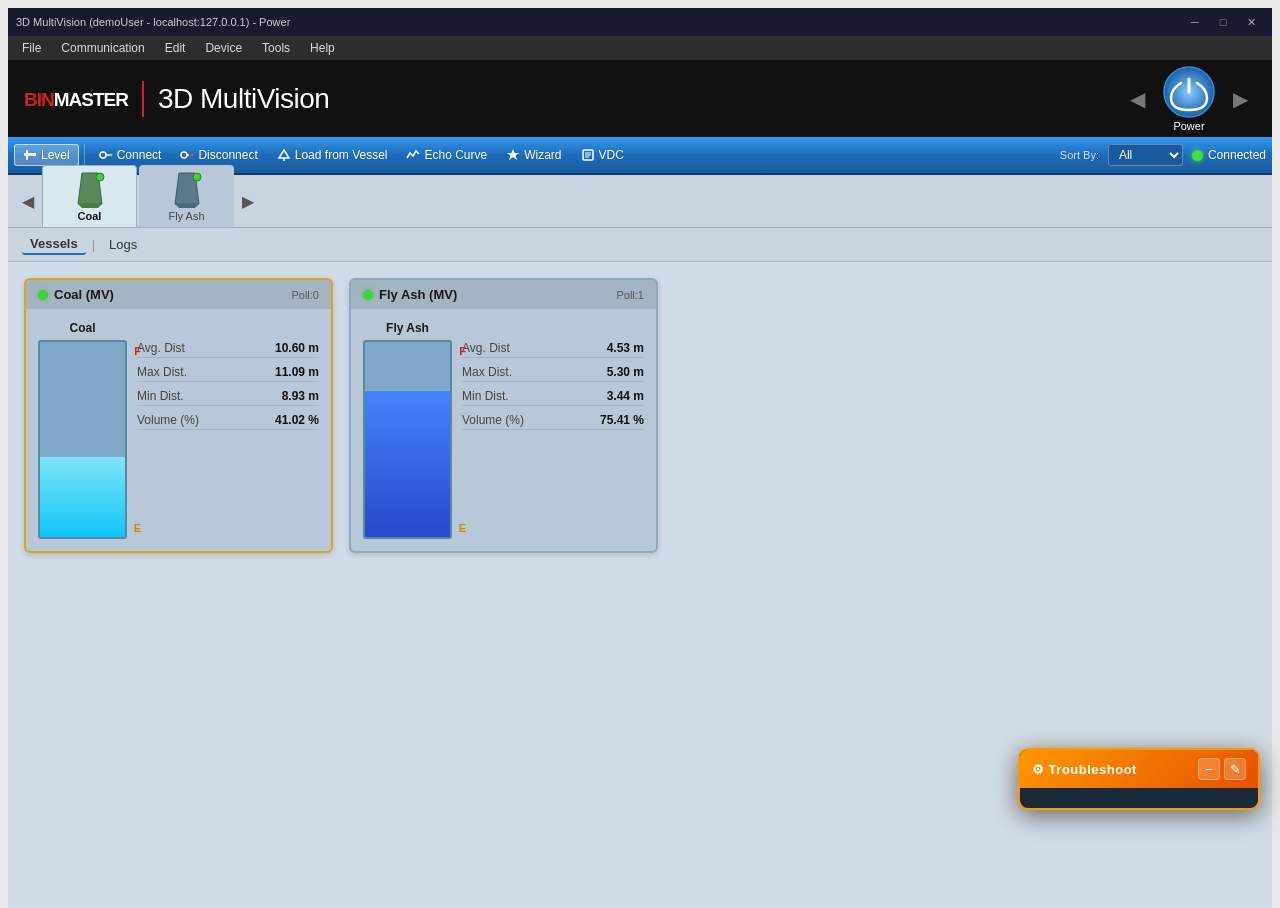
==== commit f2cc9f37: "Update index.html" ====
--- a/index.html
+++ b/index.html
@@ -3,15 +3,29 @@
 <head>
 <meta charset="UTF-8">
 <title>3D MultiVision - BinMaster</title>
-<script>
-// Load all parts in order
-document.addEventListener('DOMContentLoaded', () => {});
-</script>
 </head>
 <body>
-<!-- Parts load via includes below — GitHub Pages doesn't support server includes,
-     so we use a single-file approach with named sections.
-     For GitHub Pages: combine all 4 files into one index.html
-     For local dev: edit each file separately then combine -->
+<script>
+fetch('index1.html').then(r=>r.text()).then(css=>{
+  const s=document.createElement('style');
+  s.textContent=css.replace(/<\/?style>/g,'');
+  document.head.appendChild(s);
+  return fetch('index2.html');
+}).then(r=>r.text()).then(html=>{
+  document.body.insertAdjacentHTML('afterbegin',html);
+  return fetch('index3.html');
+}).then(r=>r.text()).then(js=>{
+  const s=document.createElement('script');
+  s.textContent=js.replace(/<\/?script>/g,'');
+  document.body.appendChild(s);
+  return fetch('guide.js');
+}).then(r=>r.text()).then(js=>{
+  const s=document.createElement('script');
+  s.textContent=js.replace(/<\/?script>/g,'');
+  document.body.appendChild(s);
+}).catch(e=>{
+  document.body.innerHTML='<div style="padding:40px;color:red;font-family:sans-serif"><h2>Error loading files</h2><p>'+e.message+'</p></div>';
+});
+</script>
 </body>
 </html>
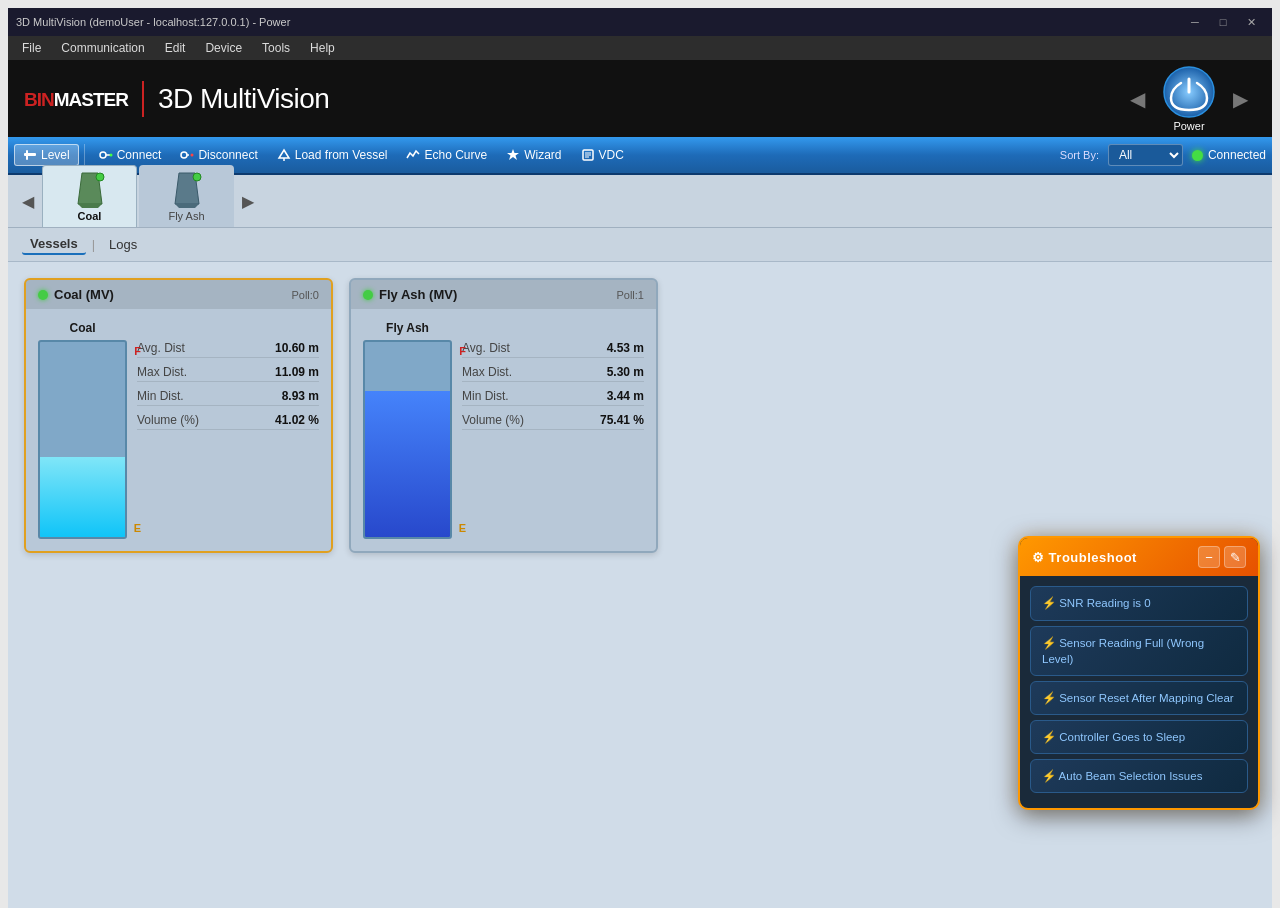
==== commit bacea2a2: "Refactor script loading and initialization in index.html Updated script loading logic and initializa" ====
--- a/index.html
+++ b/index.html
@@ -21,8 +21,10 @@
   return fetch('guide.js');
 }).then(r=>r.text()).then(js=>{
   const s=document.createElement('script');
-  s.textContent=js.replace(/<\/?script>/g,'');
+  s.textContent=js;
   document.body.appendChild(s);
+  // Init after everything is loaded
+  setTimeout(initApp, 50);
 }).catch(e=>{
   document.body.innerHTML='<div style="padding:40px;color:red;font-family:sans-serif"><h2>Error loading files</h2><p>'+e.message+'</p></div>';
 });
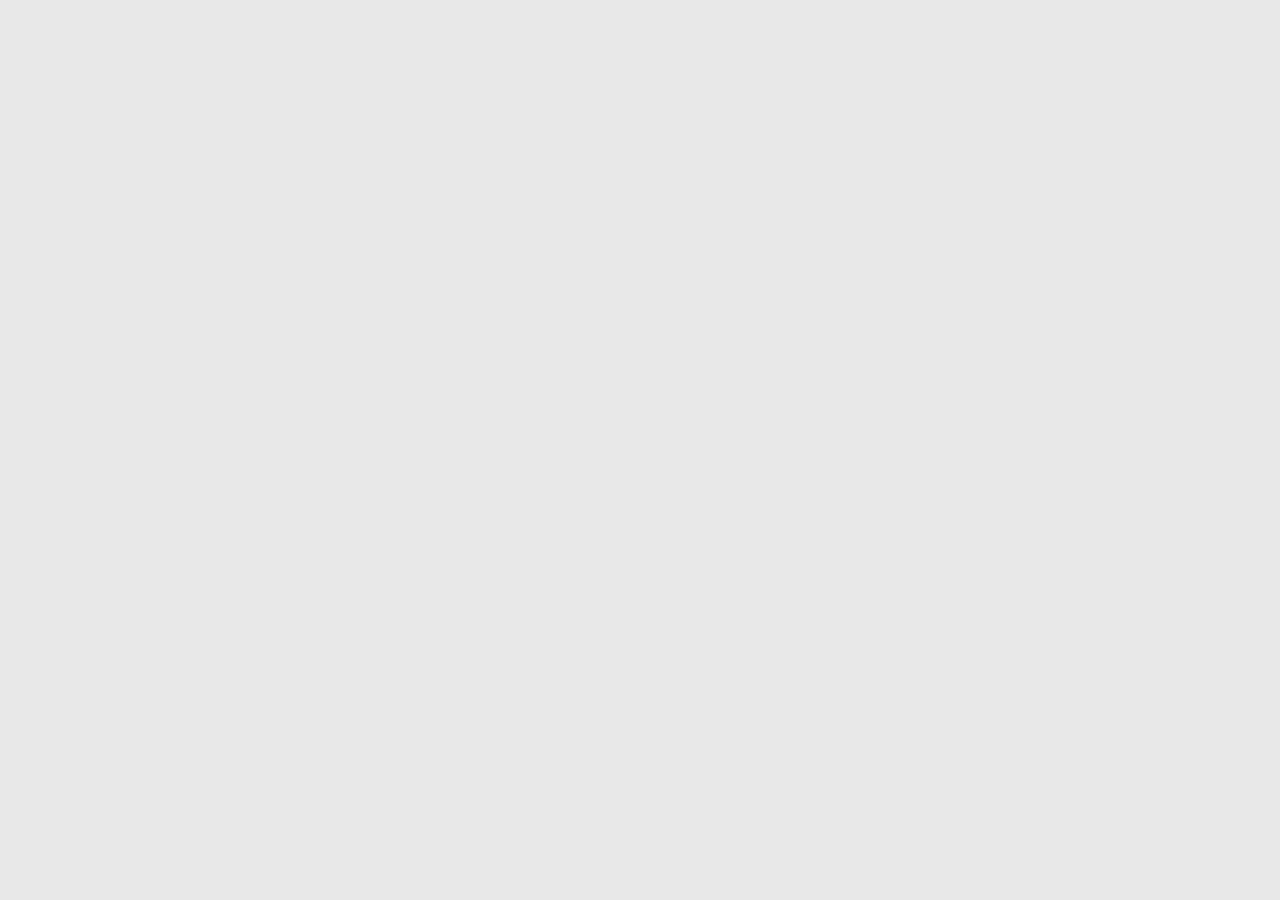
==== commit ea405ba9: "Update index.html" ====
--- a/index.html
+++ b/index.html
@@ -23,8 +23,7 @@
   const s=document.createElement('script');
   s.textContent=js;
   document.body.appendChild(s);
-  // Init after everything is loaded
-  setTimeout(initApp, 50);
+  setTimeout(initApp,50);
 }).catch(e=>{
   document.body.innerHTML='<div style="padding:40px;color:red;font-family:sans-serif"><h2>Error loading files</h2><p>'+e.message+'</p></div>';
 });
